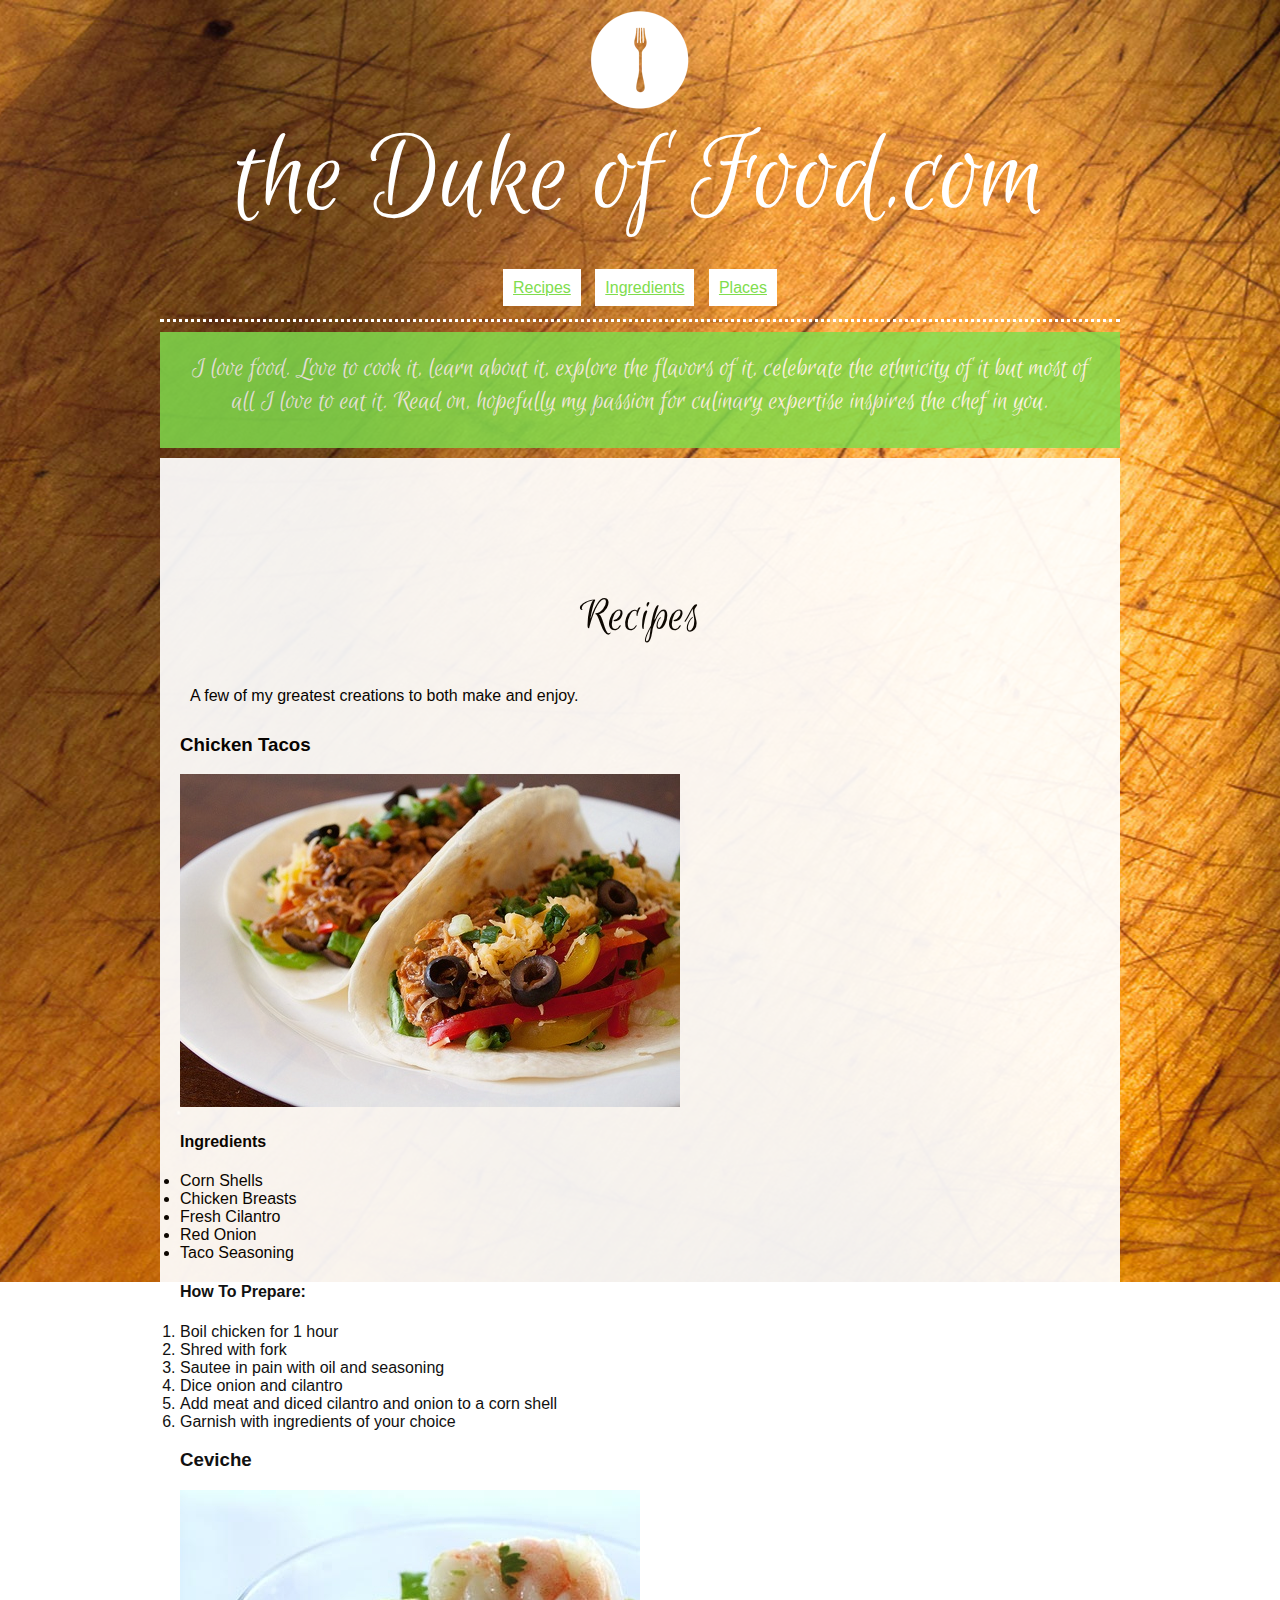
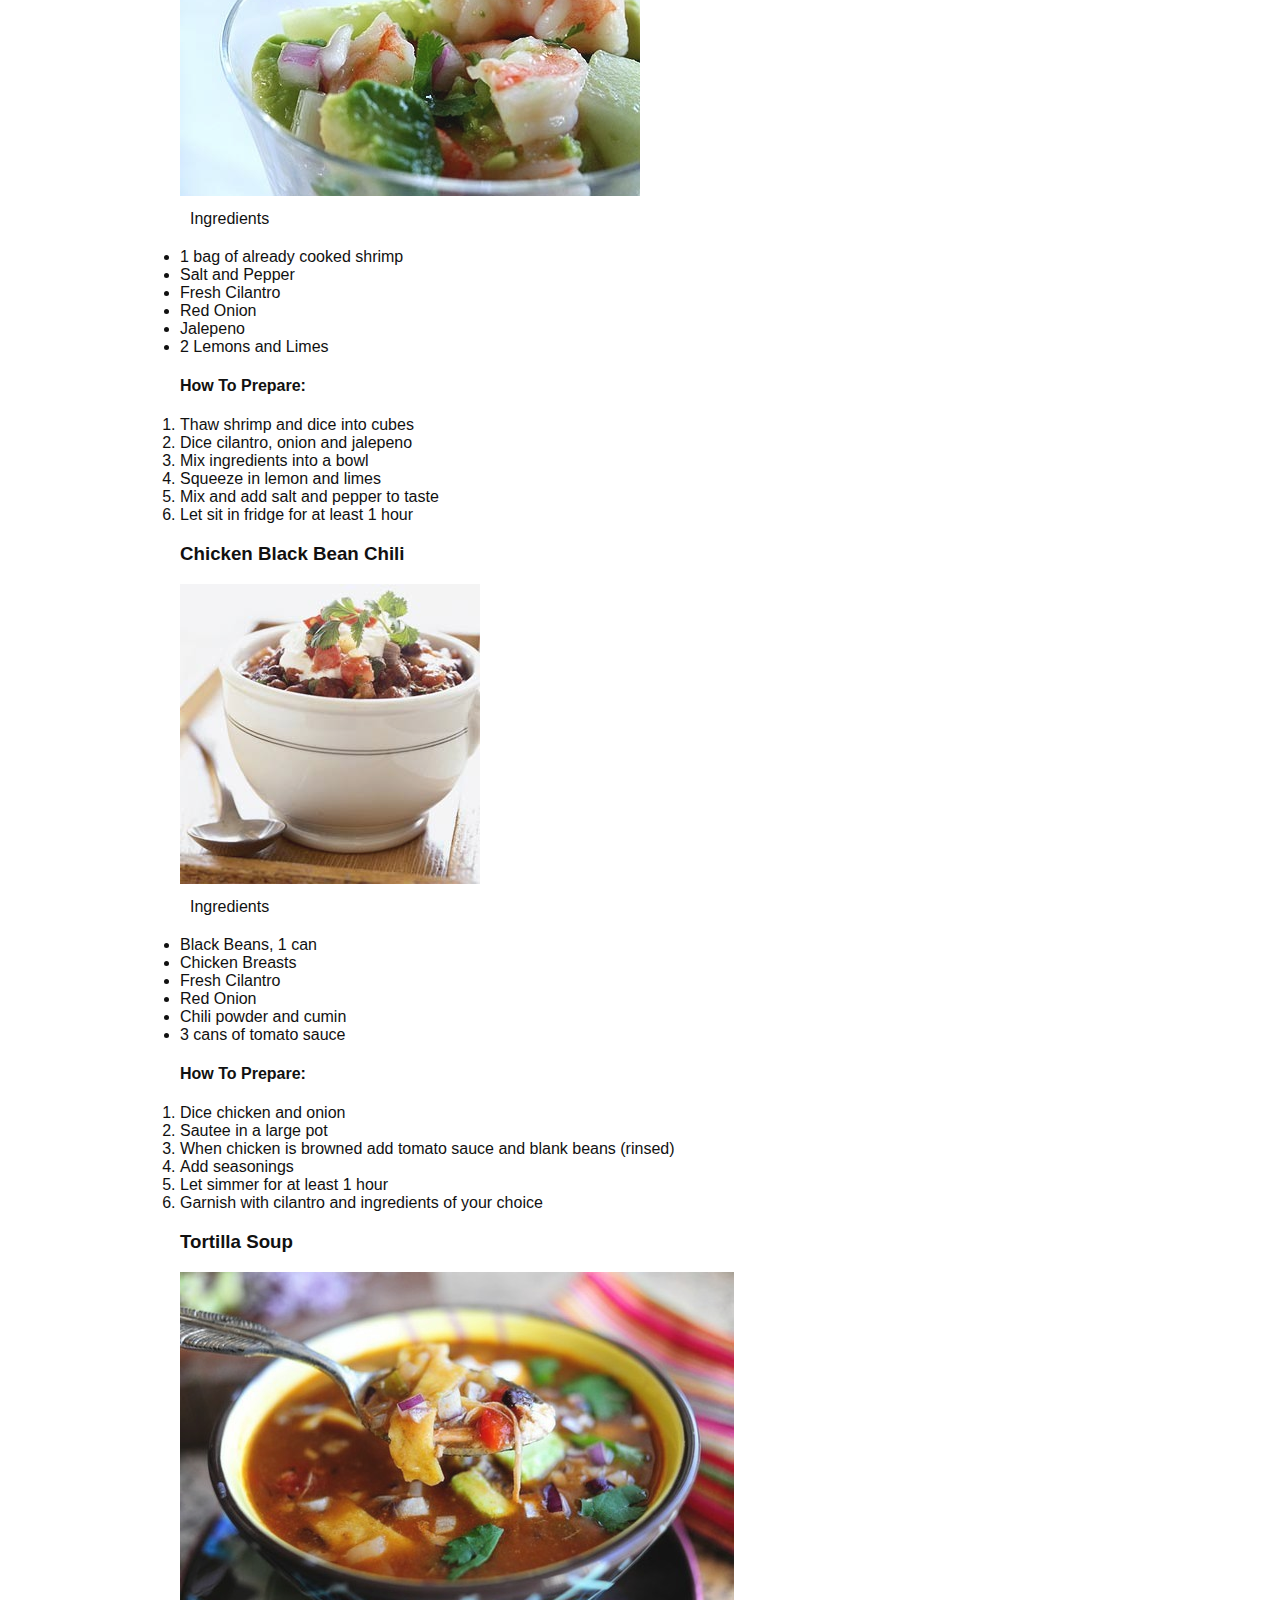
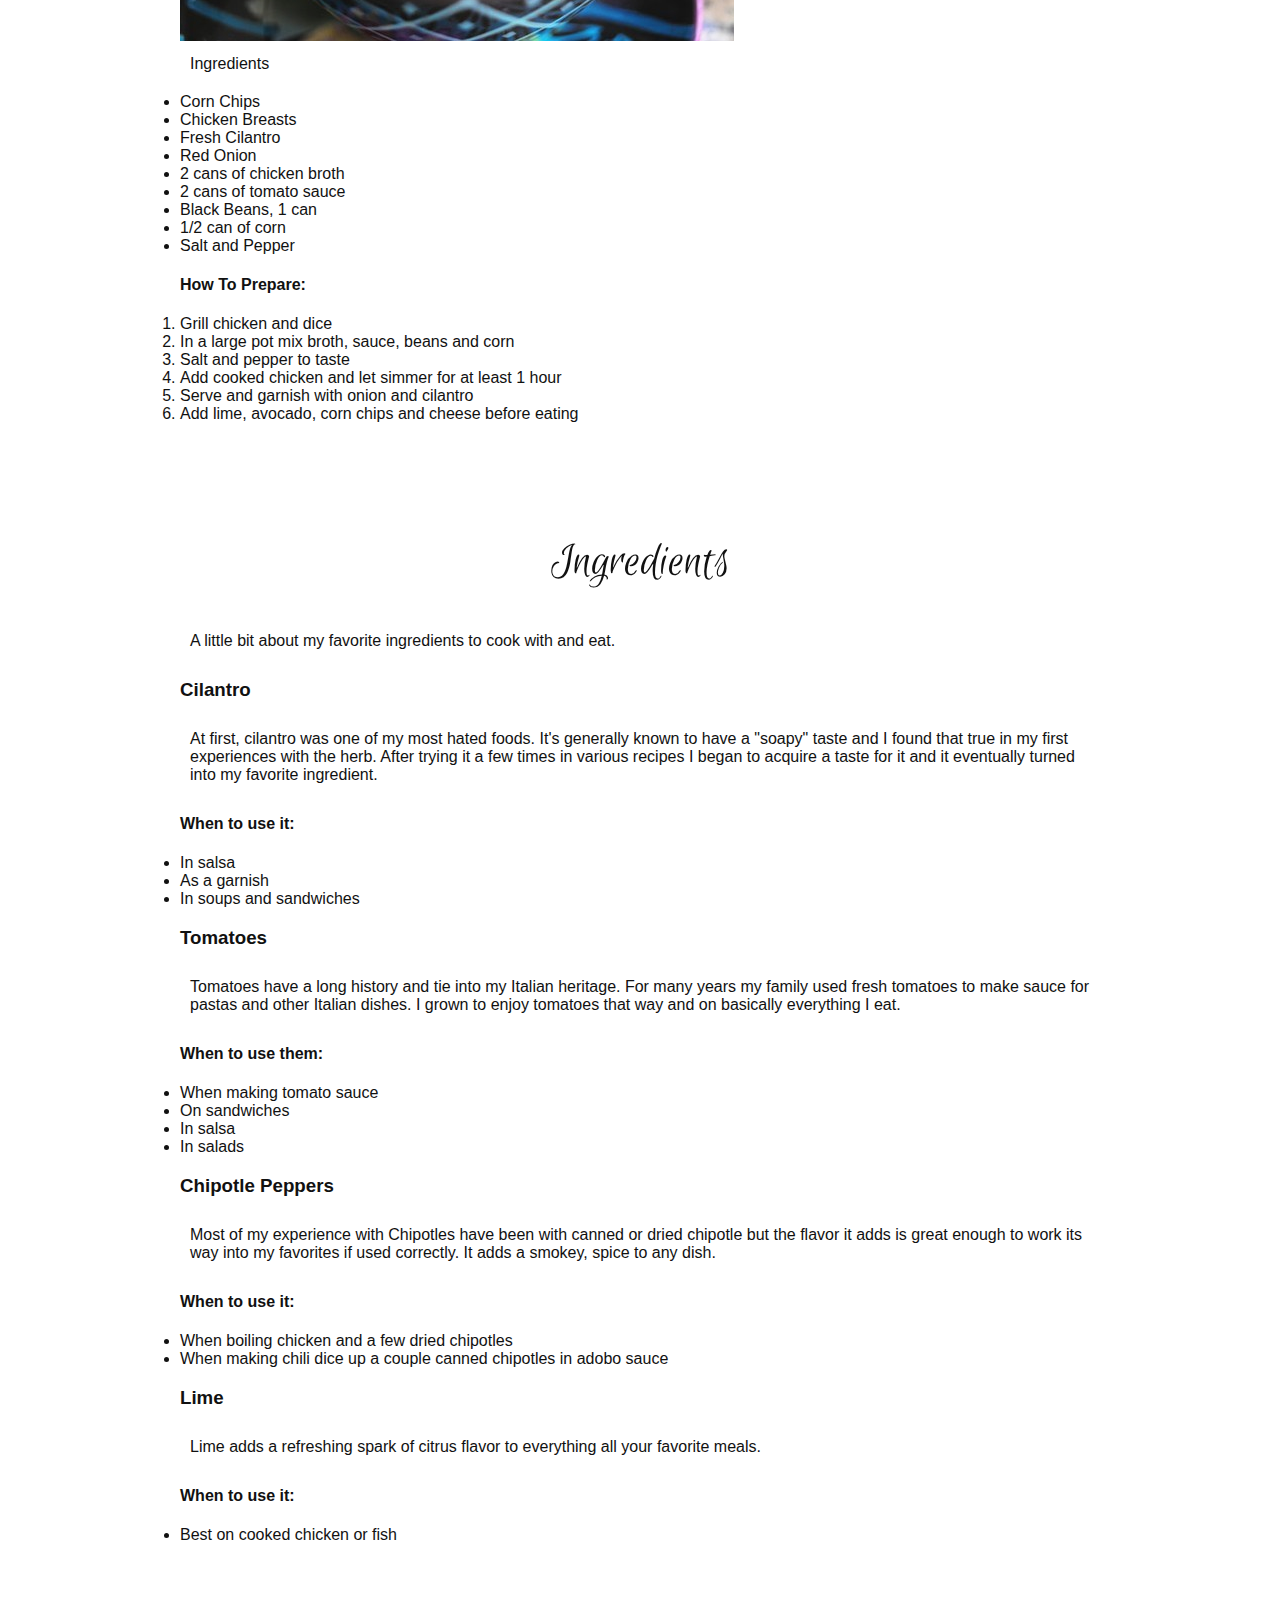
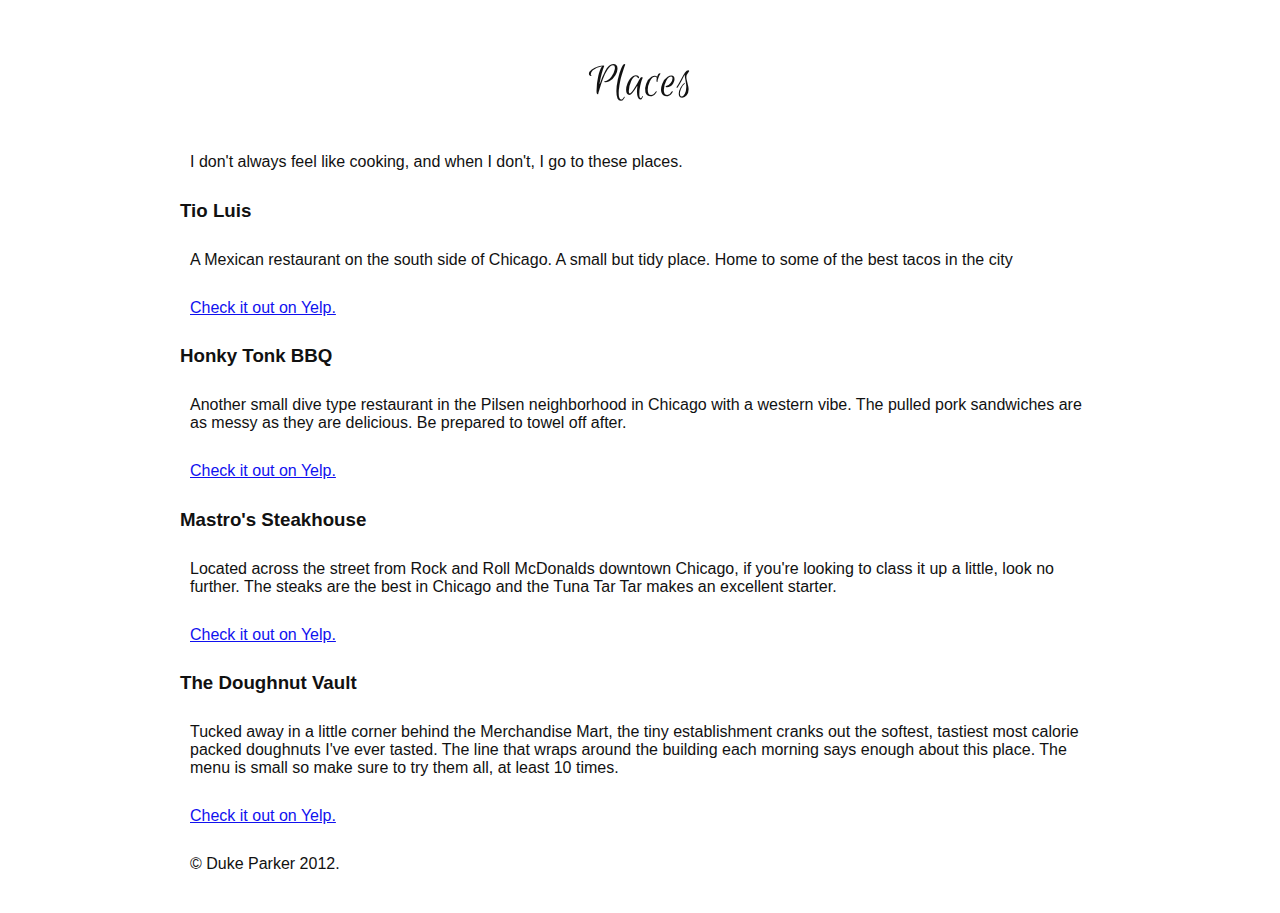
==== MySite_Parker_Duke/index.html @ b2f48c4f "Changes" ====
<!DOCTYPE html>
<html lang="en">
<head> 
	<meta charset="utf-8">
	<title>The Duke of Food</title>
	<link rel="stylesheet" href="css/main.css">
	<link href='http://fonts.googleapis.com/css?family=Euphoria+Script' rel='stylesheet' type='text/css'>
</head>

<body>

<header>
	
	<h1>the Duke of Food.com</h1>
		
	<nav>
		<ul>
			<li><a href="#recipes">Recipes</a></li>
			<li><a href="#ingredients">Ingredients</a></li>
			<li><a href="#places">Places</a></li>
		</ul>
	</nav>
	
	<div class="intro">
		<p>I love food. Love to cook it, learn about it, explore the flavors of it, celebrate the ethnicity of it but most of all <strong>I love to eat it</strong>. Read on, hopefully my passion for culinary expertise inspires the chef in you.</p>
	</div>

</header>


<div class="wrapper">

<section>
	<div id="recipes">
		<h2>Recipes</h2>
		<p class="description">A few of my greatest creations to both make and <span>enjoy</span>.</p>
	
		<h3>Chicken Tacos</h3>
		<img src="images/tacos.jpg" width="500" height="333" alt="Tacos">
		<h4>Ingredients</h4>
		<ul>
			<li>Corn Shells</li>
			<li>Chicken Breasts</li>
			<li>Fresh Cilantro</li>
			<li>Red Onion</li>
			<li>Taco Seasoning</li>
		</ul>
		<h4>How To Prepare:</h4>
		<ol>
			<li>Boil chicken for 1 hour</li>
			<li>Shred with fork</li>
			<li>Sautee in pain with oil and seasoning</li>
			<li>Dice onion and cilantro</li>
			<li>Add meat and diced cilantro and onion to a corn shell</li>
			<li>Garnish with ingredients of your choice</li>
		</ol>
	
		<h3>Ceviche</h3>
		<img src="images/ceviche.jpg" width="460" height="306" alt="Ceviche">
		<p>Ingredients</p>
		<ul>
		<li>1 bag of already cooked shrimp</li>
		<li>Salt and Pepper</li>
		<li>Fresh Cilantro</li>
		<li>Red Onion</li>
		<li>Jalepeno</li>
		<li>2 Lemons and Limes</li>
		</ul>
		<h4>How To Prepare:</h4>
		<ol>
		<li>Thaw shrimp and dice into cubes</li>
		<li>Dice cilantro, onion and jalepeno</li>
		<li>Mix ingredients into a bowl</li>
		<li>Squeeze in lemon and limes</li>
		<li>Mix and add salt and pepper to taste</li>
		<li>Let sit in fridge for at least 1 hour</li>
		</ol>
	
		<h3>Chicken Black Bean Chili</h3>
		<img src="images/chili.jpg" width="300" height="300" alt="Black Bean Ckicken Chili">
		<p>Ingredients</p>
		<ul>
		<li>Black Beans, 1 can</li>
		<li>Chicken Breasts</li>
		<li>Fresh Cilantro</li>
		<li>Red Onion</li>
		<li>Chili powder and cumin</li>
		<li>3 cans of tomato sauce</li>
		</ul>
		<h4>How To Prepare:</h4>
		<ol>
		<li>Dice chicken and onion</li>
		<li>Sautee in a large pot</li>
		<li>When chicken is browned add tomato sauce and blank beans (rinsed)</li>
		<li>Add seasonings</li>
		<li>Let simmer for at least 1 hour</li>
		<li>Garnish with cilantro and ingredients of your choice</li>
		</ol>
	
		<h3>Tortilla Soup</h3>
		<img src="images/tortillasoup.jpg" width="554" height="369" alt="Tortilla Soup">
		<p>Ingredients</p>
		<ul>
		<li>Corn Chips</li>
		<li>Chicken Breasts</li>
		<li>Fresh Cilantro</li>
		<li>Red Onion</li>
		<li>2 cans of chicken broth</li>
		<li>2 cans of tomato sauce</li>
		<li>Black Beans, 1 can</li>
		<li>1/2 can of corn</li>
		<li>Salt and Pepper</li>
		</ul>
		<h4>How To Prepare:</h4>
		<ol>
		<li>Grill chicken and dice</li>
		<li>In a large pot mix broth, sauce, beans and corn</li>
		<li>Salt and pepper to taste</li>
		<li>Add cooked chicken and let simmer for at least 1 hour</li>
		<li>Serve and garnish with onion and cilantro</li>
		<li>Add lime, avocado, corn chips and cheese before eating</li>
		</ol>
	</div>
</section>
	
<section>
	<a id="ingredients"></a>
	<h2>Ingredients</h2>
	<p>A little bit about my favorite ingredients to cook with and eat.</p>
	
	<h3>Cilantro</h3>
	<p>At first, cilantro was one of my most hated foods. It's generally known to have a "soapy" taste and I found that true in my first experiences with the herb. After trying it a few times in various recipes I began to acquire a taste for it and it eventually turned into my favorite ingredient.</p>
	<h4>When to use it:</h4>
	<ul>
	<li>In salsa</li>
	<li>As a garnish</li>
	<li>In soups and sandwiches</li>
	</ul>

	<h3>Tomatoes</h3>
	<p>Tomatoes have a long history and tie into my Italian heritage. For many years my family used fresh tomatoes to make sauce for pastas and other Italian dishes. I grown to enjoy tomatoes that way and on basically everything I eat.</p>
	<h4>When to use them:</h4>
	<ul>
	<li>When making tomato sauce</li>
	<li>On sandwiches</li>
	<li>In salsa</li>
	<li>In salads</li>
	</ul>
	
	<h3>Chipotle Peppers</h3>
	<p>Most of my experience with Chipotles have been with canned or dried chipotle but the flavor it adds is great enough to work its way into my favorites if used correctly. It adds a smokey, spice to any dish.</p>
	<h4>When to use it:</h4>
	<ul>
	<li>When boiling chicken and a few dried chipotles</li>
	<li>When making chili dice up a couple canned chipotles in adobo sauce</li>
	</ul>
	
	<h3>Lime</h3>
	<p>Lime adds a refreshing spark of citrus flavor to everything all your favorite meals.</p>
	<h4>When to use it:</h4>
	<ul>
	<li>Best on cooked chicken or fish</li>	
	</ul>
</section>
	
<section>
	<a id="places"></a>
	<h2>Places</h2>
	<p>I don't always feel like cooking, and when I don't, I go to these places.</p>
	
	<h3>Tio Luis</h3>
	<p>A Mexican restaurant on the south side of Chicago. A small but tidy place. Home to some of the best tacos in the city</p>
	<p><a href="http://www.yelp.com/biz/tio-luis-tacos-chicago">Check it out on Yelp.</a></p>
	
	<h3>Honky Tonk BBQ</h3>
	<p>Another small dive type restaurant in the Pilsen neighborhood in Chicago with a western vibe. The pulled pork sandwiches are as messy as they are delicious. Be prepared to towel off after.</p>
	<p><a href="http://www.yelp.com/biz/honky-tonk-bbq-chicago">Check it out on Yelp.</a></p>

	
	<h3>Mastro's Steakhouse</h3>
	<p>Located across the street from Rock and Roll McDonalds downtown Chicago, if you're looking to class it up a little, look no further. The steaks are the best in Chicago and the Tuna Tar Tar makes an excellent starter. </p>
	<p><a href="http://www.yelp.com/biz/mastros-steakhouse-chicago">Check it out on Yelp.</a></p>

	
	<h3>The Doughnut Vault</h3>
	<p>Tucked away in a little corner behind the Merchandise Mart, the tiny establishment cranks out the softest, tastiest most calorie packed doughnuts I've ever tasted. The line that wraps around the building each morning says enough about this place. The menu is small so make sure to try them all, at least 10 times.</p>
	<p><a href="http://www.yelp.com/biz/the-doughnut-vault-chicago#query:donut%20vault">Check it out on Yelp.</a></p>

</section>
	
<footer>
	<p>&#169; Duke Parker 2012.</p>
</footer>
</div>

</body>
</html>
---- MySite_Parker_Duke/css/main.css ----
body {
	width: 960px;
	margin: 0 auto;
	background: url("../images/full_bg.jpg") fixed top center no-repeat;
	font-family: helvetica, arial, trebuchet, sans-serif;
	}
	
a {
	outline: 0;
	}

ul, ol {
	padding: 0px;
	margin: 0;
	} 


p { 
	margin: 0 0 10px 0;
	padding: 10px;
	}

	
nav ul {
	margin: 10px auto;
	text-align: center;
	height: 40px;
	border-bottom: dotted 3px #fff;
	padding: 0px;
	}

nav li {
	display: inline;
	background: #fff;
	text-align: center;
	margin: 0 5px;
	}

nav a {
	background: #fff;
	padding: 10px;
	color: #80dd4d;
	}

nav a:hover {
	background: #000;
	padding: 10px;
	}
	
nav a:visited {
	color: #80dd4d;
	padding: 10px;
	}
	
.wrapper {
	background: #fff;
	margin: 0px, auto;
	opacity: .93;
	padding: 20px;
	}

h1 {
	background: url("../images/logo.png") top center no-repeat;
	font-family: 'Euphoria Script', cursive;
	font-weight: 100;
	font-size: 120px;
	padding: 100px 0 20px 0;
	color: #fff;
	text-align: center;
	margin: 10px auto;
	}
	
h2 {
	font-family: 'Euphoria Script', cursive;
	font-weight: 100;
	font-size: 50px;
	padding: 100px 0 20px 0;
	color: #000;
	text-align: center;
	margin: 10px auto;
	}
	
.intro {
	font-family: 'Euphoria Script', cursive;
	font-weight: 100;
	font-size: 28px;
	color: #fff;
	padding: 10px;
	background: #80dd4d;
	opacity: .83;
	margin: 10px 0;
	text-align: center;
	}
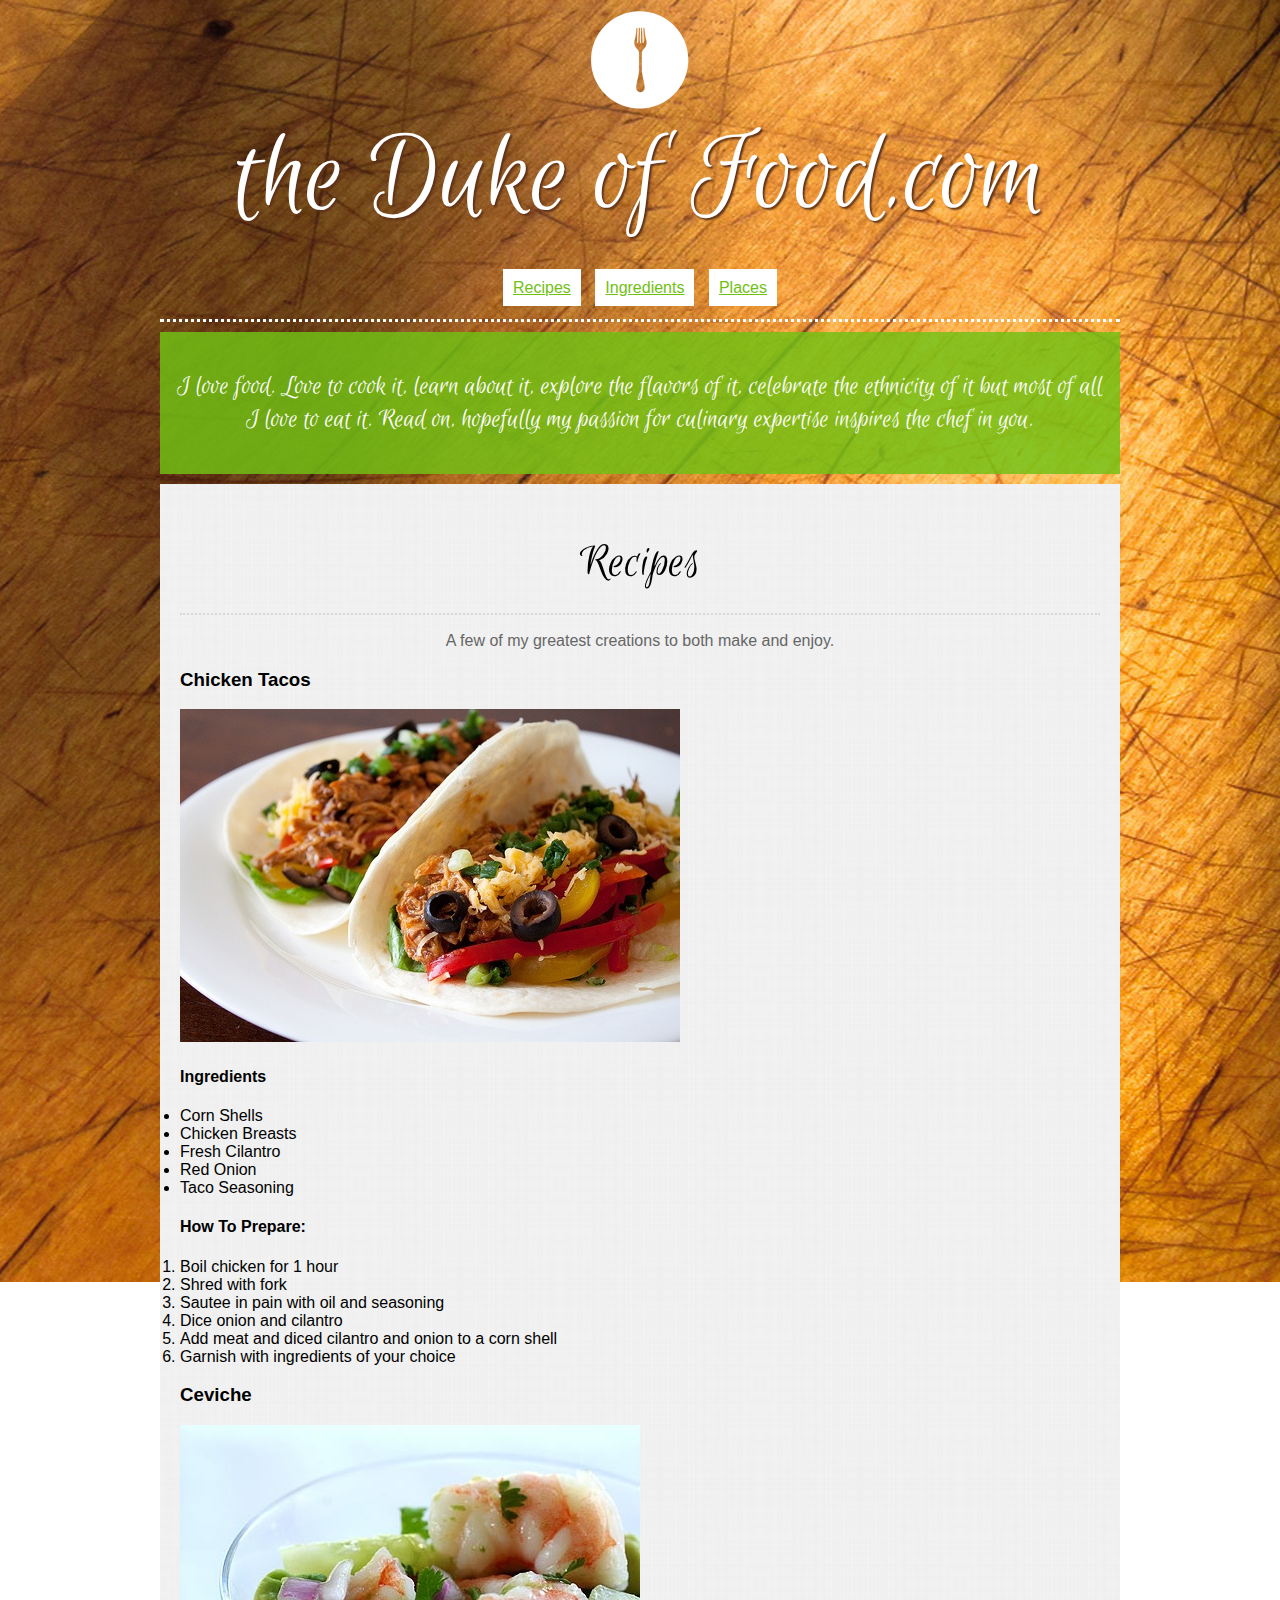
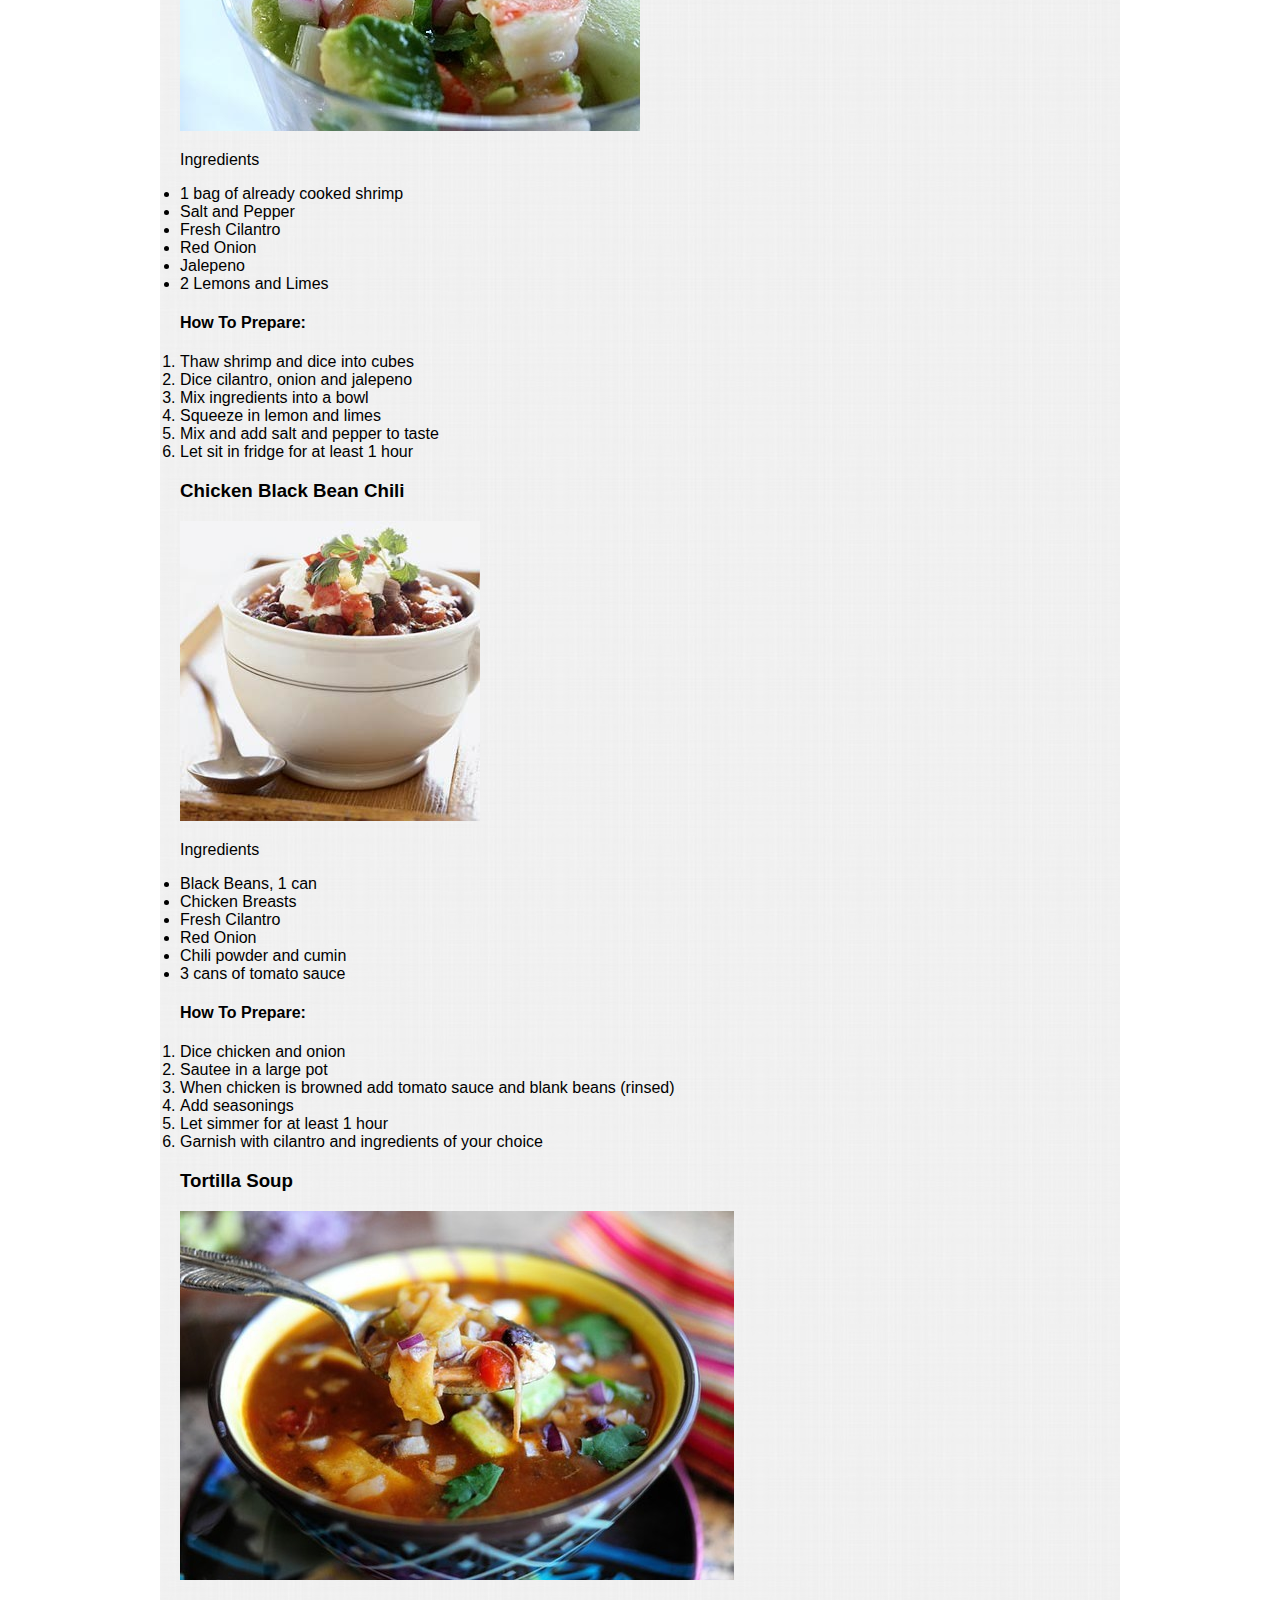
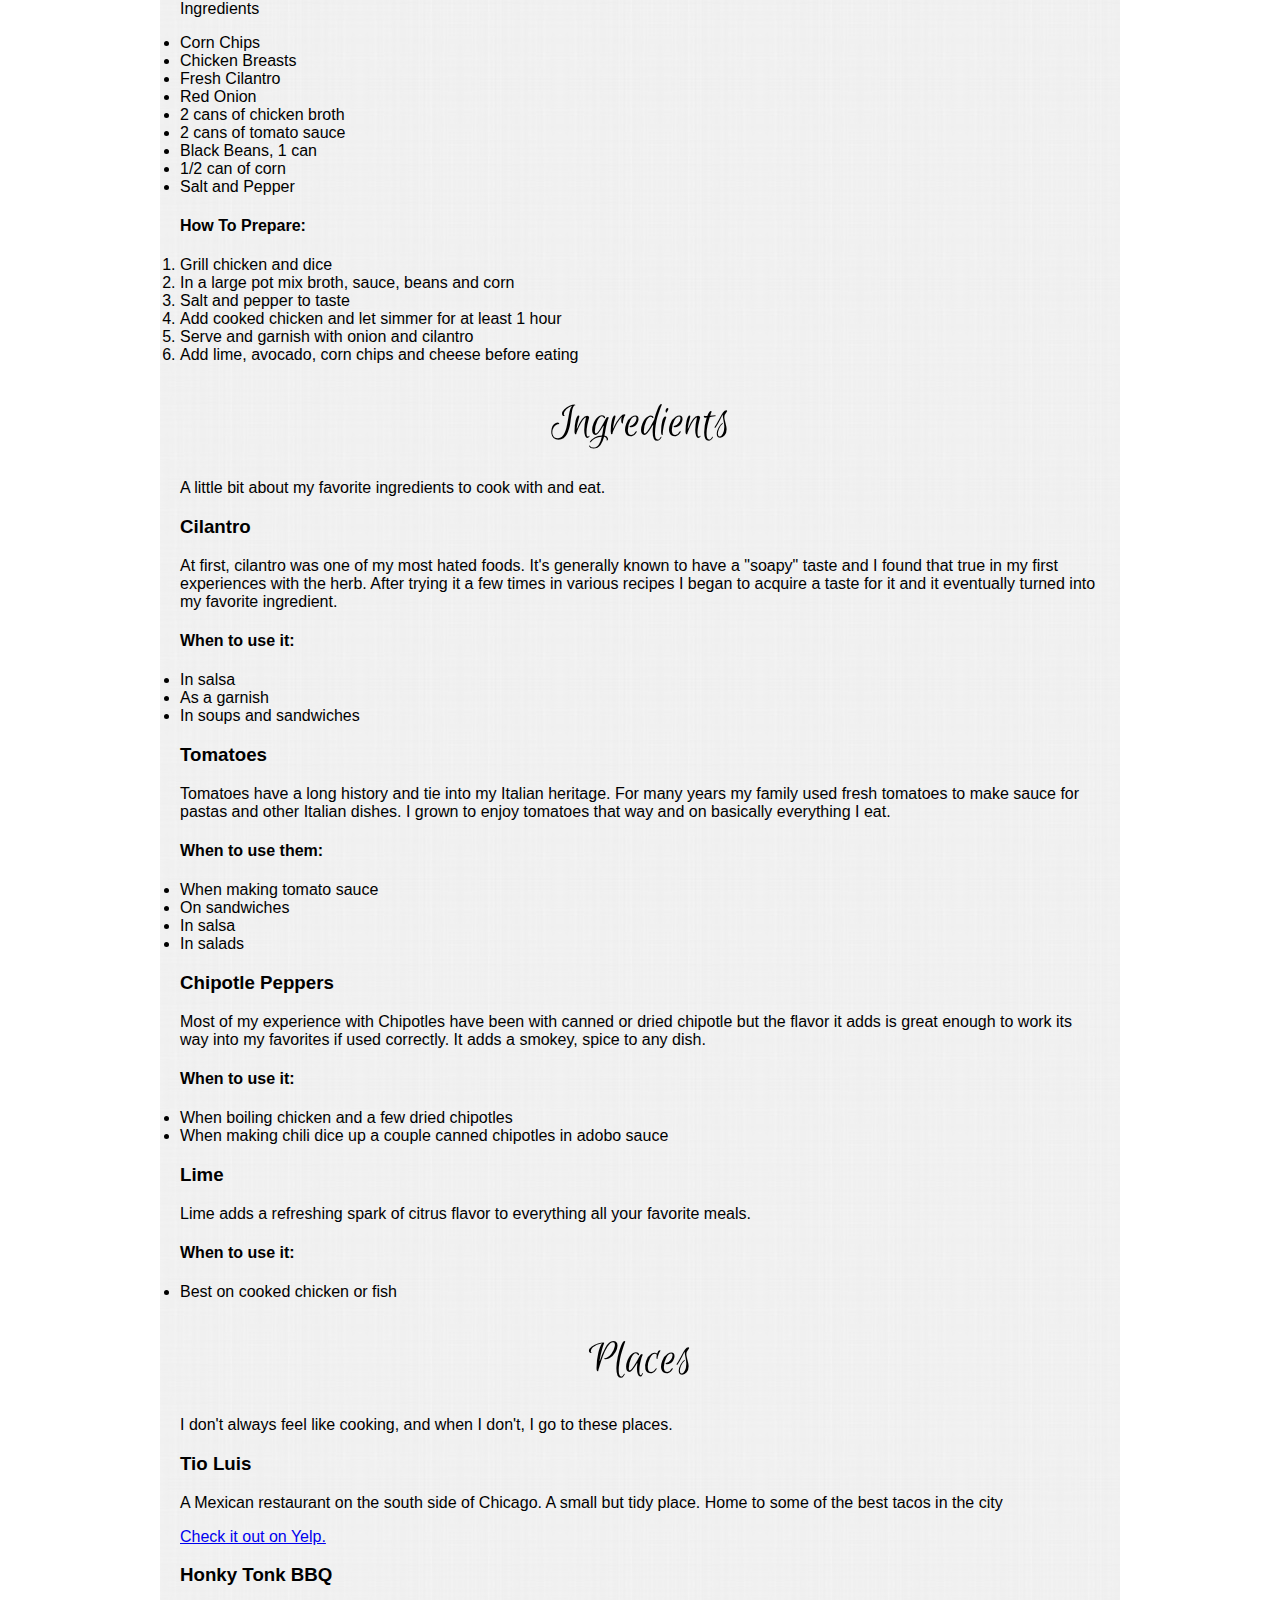
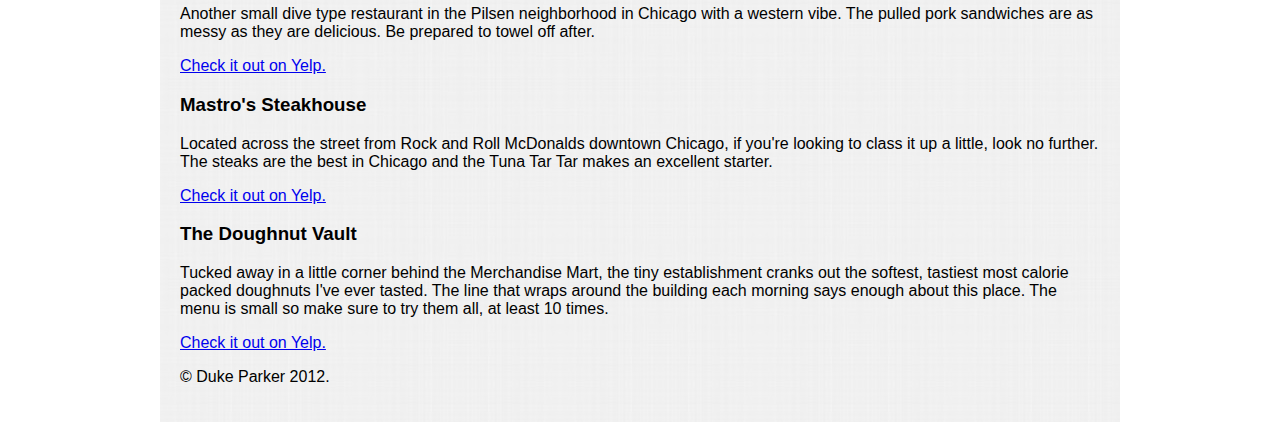
==== commit 3b42d986: "Changes, added fabric background" ====
--- a/MySite_Parker_Duke/index.html
+++ b/MySite_Parker_Duke/index.html
@@ -33,6 +33,7 @@
 <section>
 	<div id="recipes">
 		<h2>Recipes</h2>
+		<hr />
 		<p class="description">A few of my greatest creations to both make and <span>enjoy</span>.</p>
 	
 		<h3>Chicken Tacos</h3>
@@ -124,7 +125,7 @@
 </section>
 	
 <section>
-	<a id="ingredients"></a>
+	<div id="ingredients">
 	<h2>Ingredients</h2>
 	<p>A little bit about my favorite ingredients to cook with and eat.</p>
 	
@@ -161,10 +162,11 @@
 	<ul>
 	<li>Best on cooked chicken or fish</li>	
 	</ul>
+	</div>
 </section>
 	
 <section>
-	<a id="places"></a>
+	<div id="places">
 	<h2>Places</h2>
 	<p>I don't always feel like cooking, and when I don't, I go to these places.</p>
 	
@@ -185,7 +187,7 @@
 	<h3>The Doughnut Vault</h3>
 	<p>Tucked away in a little corner behind the Merchandise Mart, the tiny establishment cranks out the softest, tastiest most calorie packed doughnuts I've ever tasted. The line that wraps around the building each morning says enough about this place. The menu is small so make sure to try them all, at least 10 times.</p>
 	<p><a href="http://www.yelp.com/biz/the-doughnut-vault-chicago#query:donut%20vault">Check it out on Yelp.</a></p>
-
+	</div>
 </section>
 	
 <footer>
--- a/MySite_Parker_Duke/css/main.css
+++ b/MySite_Parker_Duke/css/main.css
@@ -13,13 +13,12 @@
 	padding: 0px;
 	margin: 0;
 	} 
-
-
-p { 
-	margin: 0 0 10px 0;
-	padding: 10px;
+	
+hr {
+	border: none;
+	border-top: 2px dotted #d8d8d8;
+	height: 1px;
 	}
-
 	
 nav ul {
 	margin: 10px auto;
@@ -39,7 +38,7 @@
 nav a {
 	background: #fff;
 	padding: 10px;
-	color: #80dd4d;
+	color: #71c014;
 	}
 
 nav a:hover {
@@ -48,14 +47,13 @@
 	}
 	
 nav a:visited {
-	color: #80dd4d;
+	color: #71c014;
 	padding: 10px;
 	}
 	
 .wrapper {
-	background: #fff;
+	background: #fff url("../images/fabric_plaid.jpg");
 	margin: 0px, auto;
-	opacity: .93;
 	padding: 20px;
 	}
 
@@ -68,13 +66,14 @@
 	color: #fff;
 	text-align: center;
 	margin: 10px auto;
+	text-shadow: 2px 2px 2px #5e3218;
 	}
 	
 h2 {
 	font-family: 'Euphoria Script', cursive;
 	font-weight: 100;
 	font-size: 50px;
-	padding: 100px 0 20px 0;
+	padding: 20px 0 10px 0;
 	color: #000;
 	text-align: center;
 	margin: 10px auto;
@@ -86,8 +85,12 @@
 	font-size: 28px;
 	color: #fff;
 	padding: 10px;
-	background: #80dd4d;
-	opacity: .83;
+	background: rgba(113, 192, 20, .83);
 	margin: 10px 0;
 	text-align: center;
 	}
+
+.description {
+	text-align: center;
+	color: #666;
+	}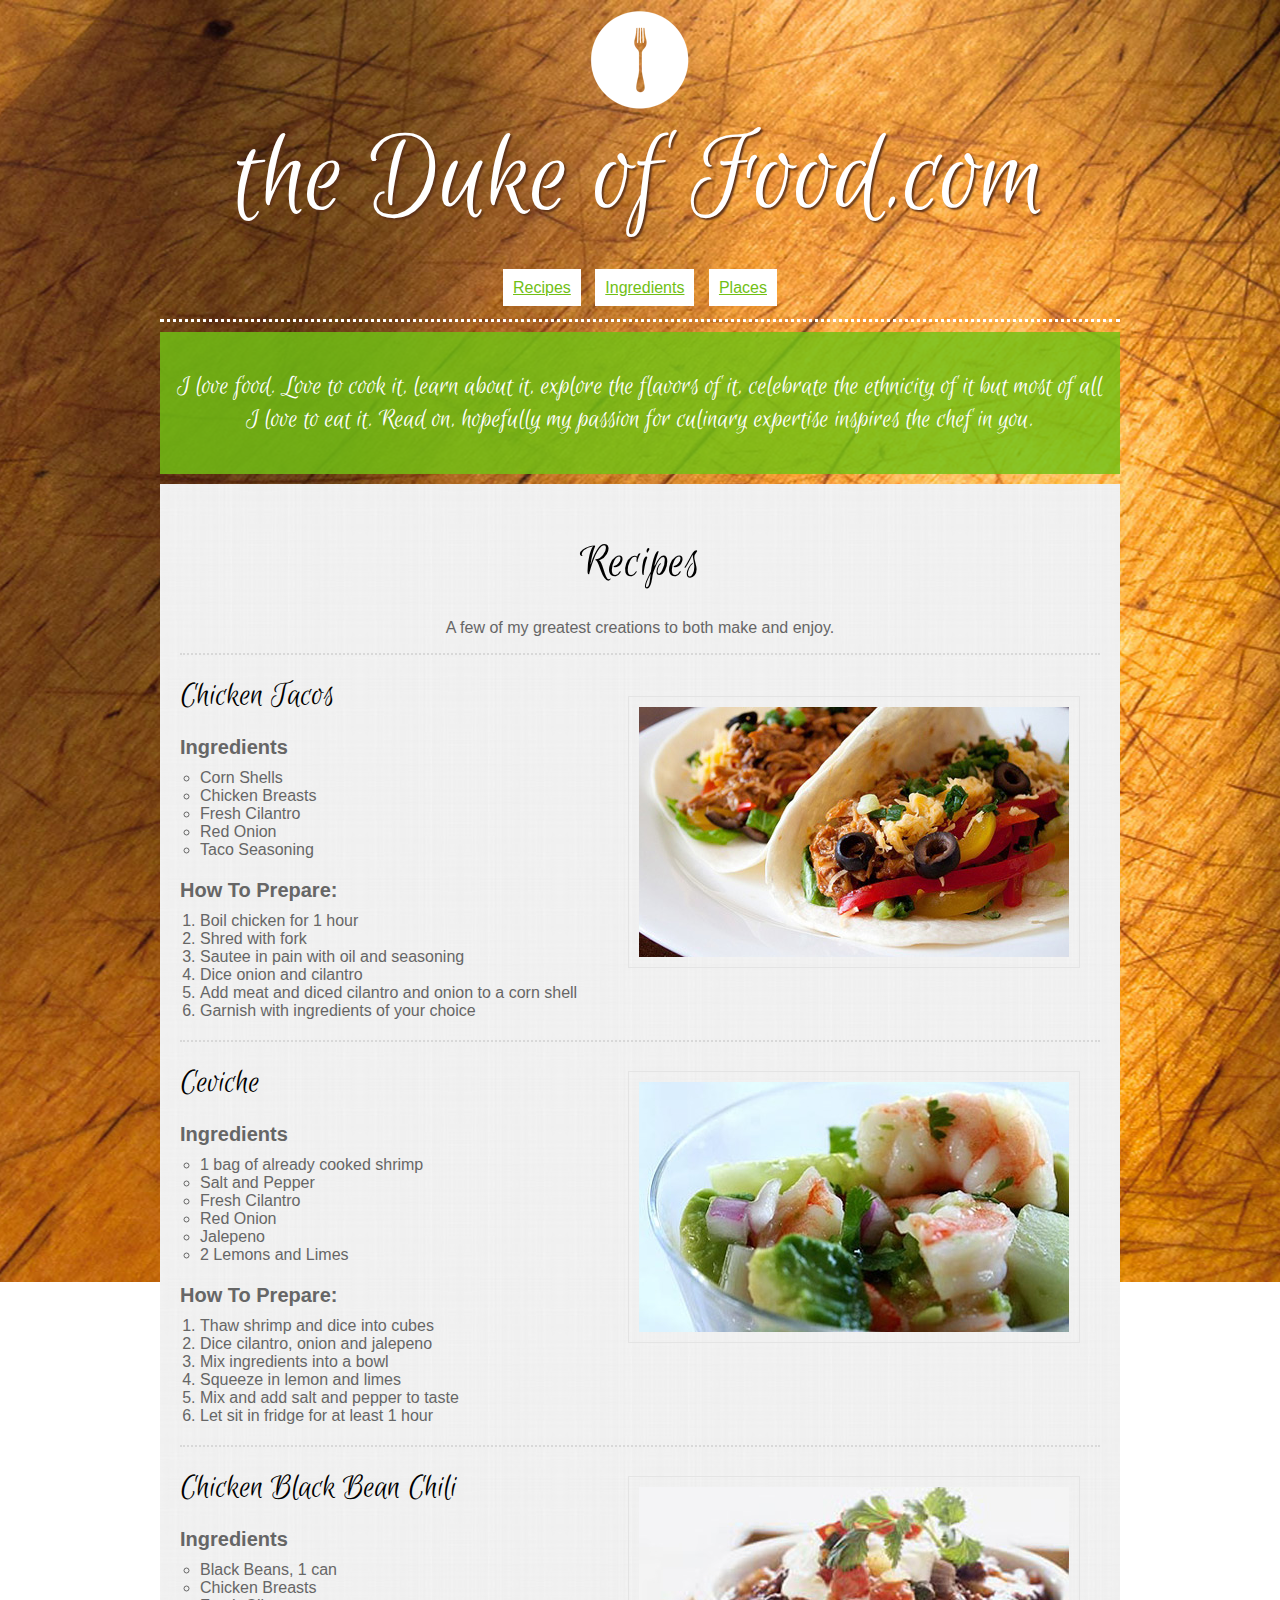
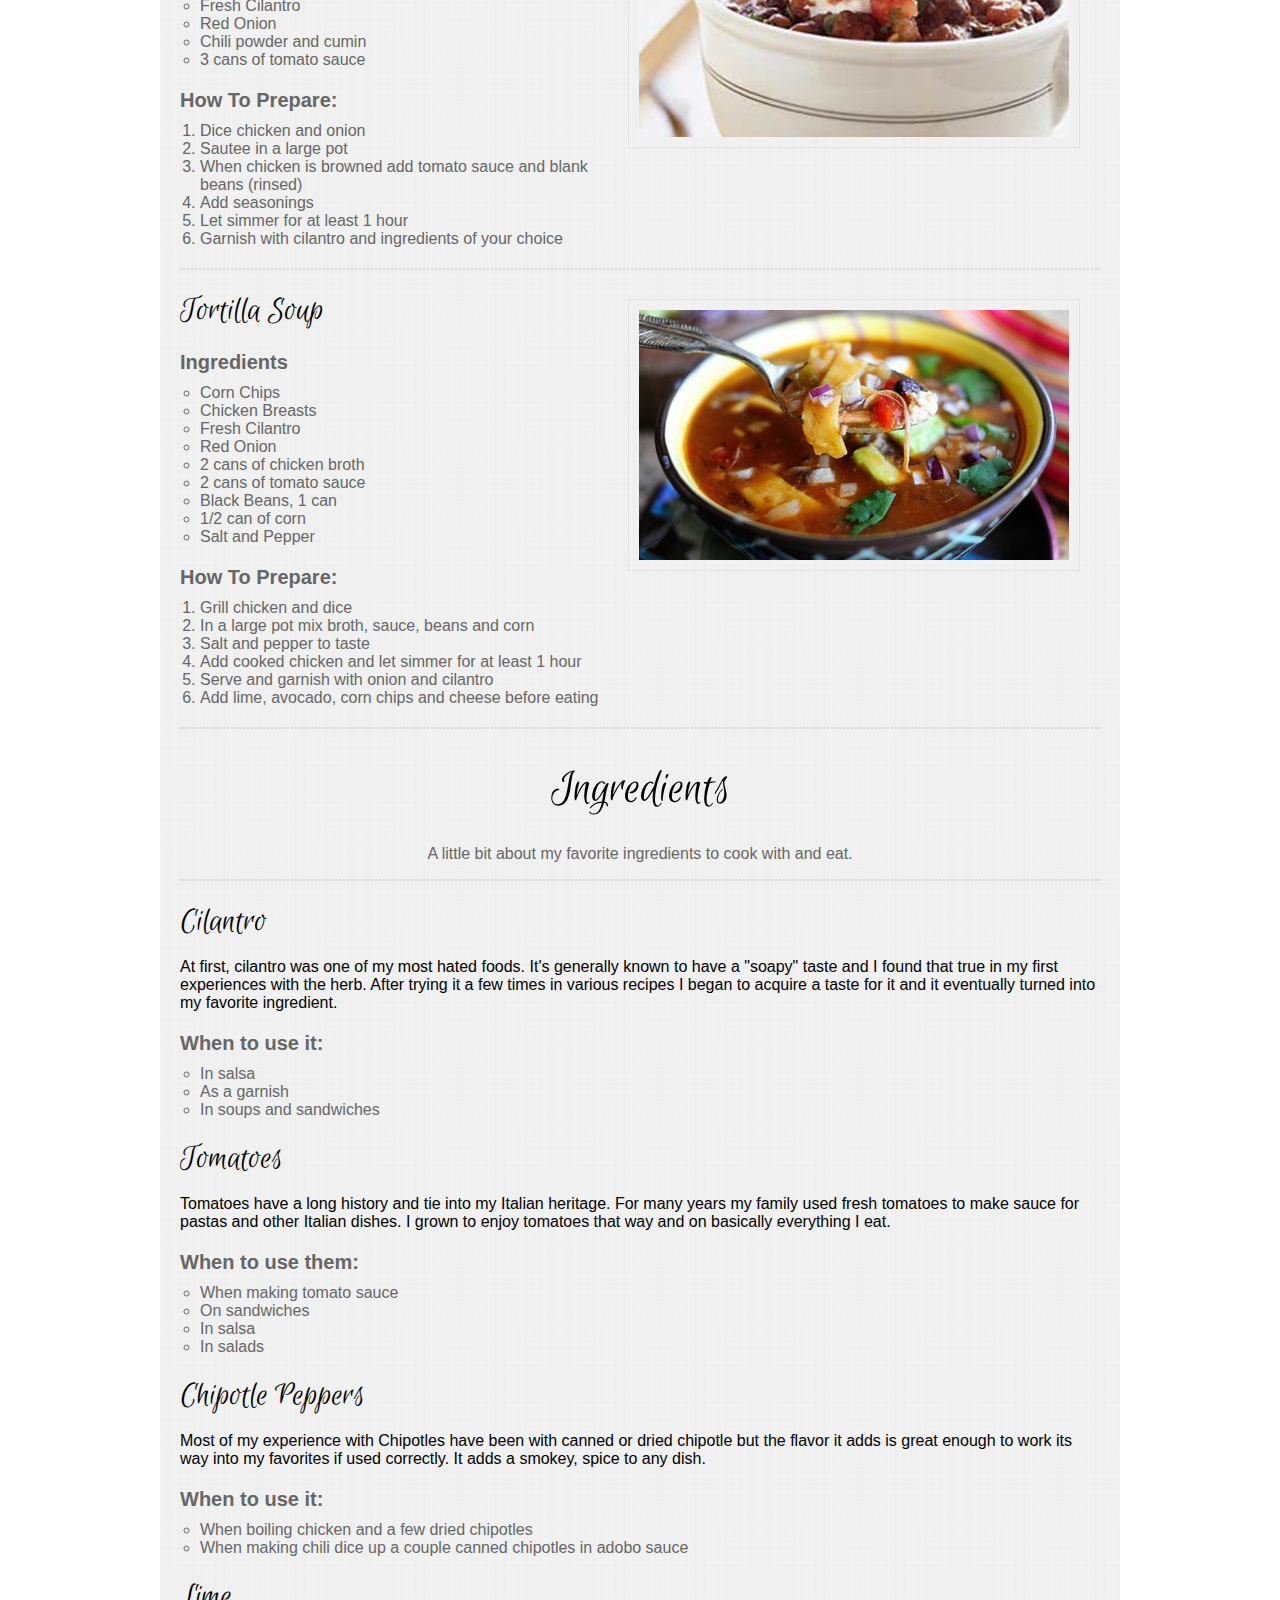
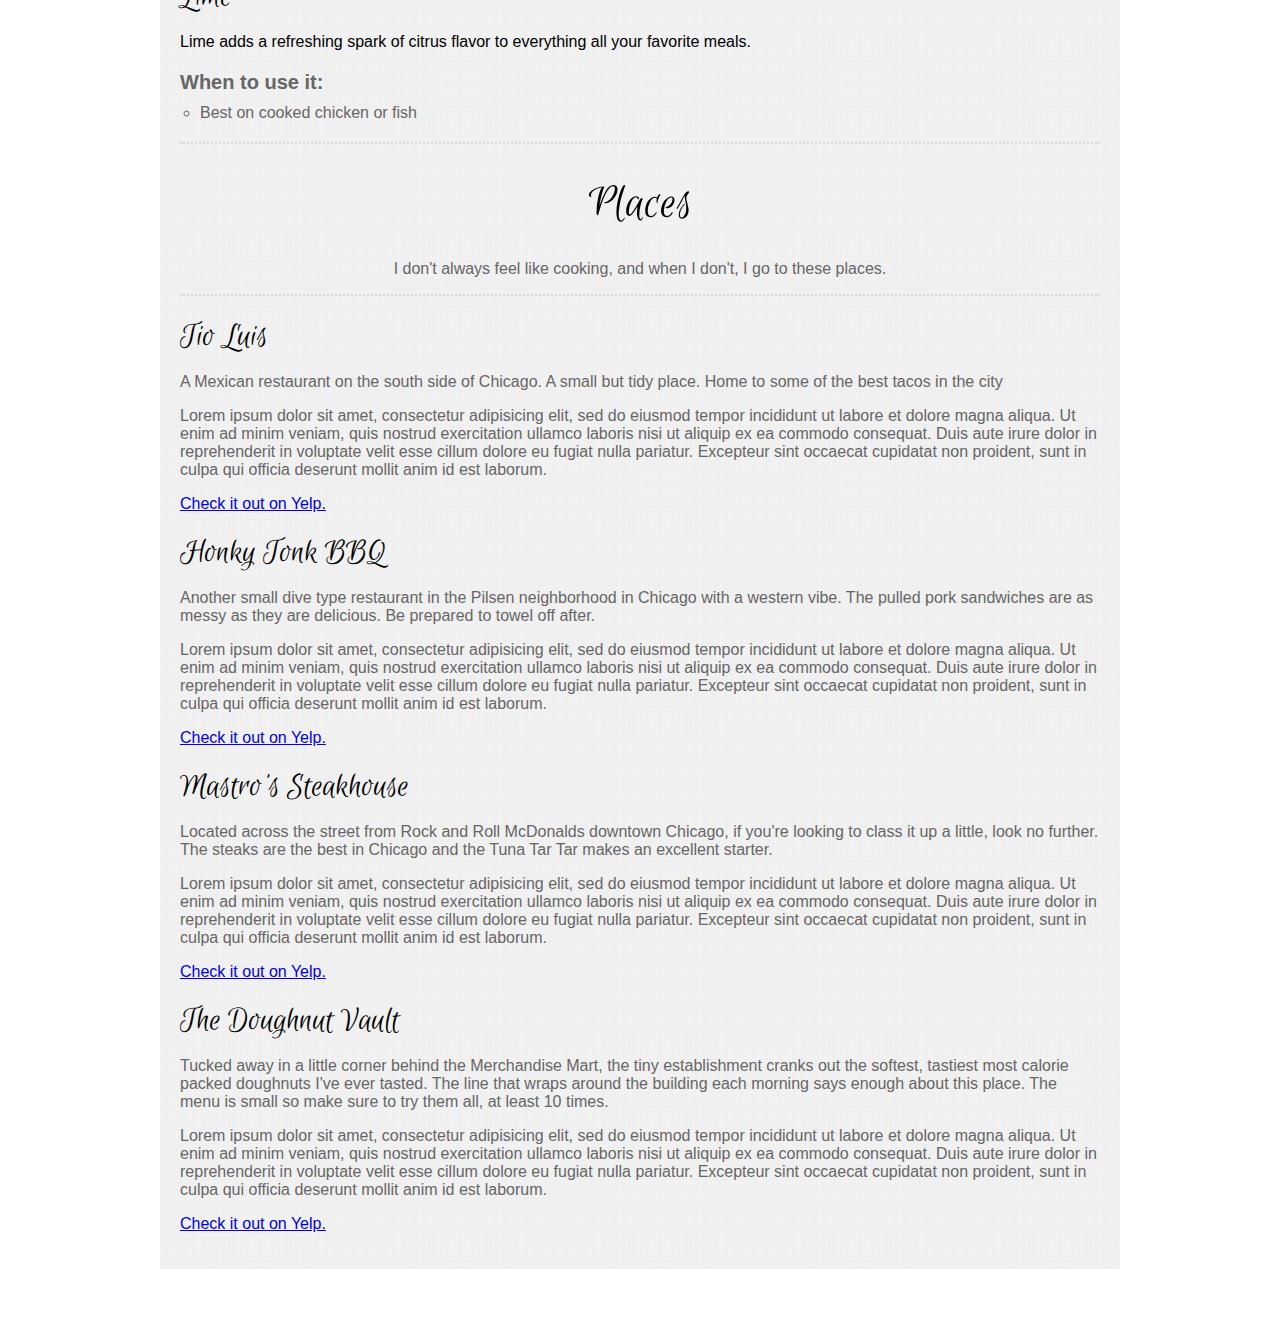
==== commit bfc1306a: "final updates before submission" ====
--- a/MySite_Parker_Duke/index.html
+++ b/MySite_Parker_Duke/index.html
@@ -31,13 +31,13 @@
 <div class="wrapper">
 
 <section>
-	<div id="recipes">
 		<h2>Recipes</h2>
-		<hr />
 		<p class="description">A few of my greatest creations to both make and <span>enjoy</span>.</p>
-	
+		<hr />
+
+	<div id="recipes">	
+		<img src="images/tacos.jpg" width="430" height="250" alt="Tacos">
 		<h3>Chicken Tacos</h3>
-		<img src="images/tacos.jpg" width="500" height="333" alt="Tacos">
 		<h4>Ingredients</h4>
 		<ul>
 			<li>Corn Shells</li>
@@ -55,145 +55,165 @@
 			<li>Add meat and diced cilantro and onion to a corn shell</li>
 			<li>Garnish with ingredients of your choice</li>
 		</ol>
-	
+		<hr />
+	
+		<img src="images/ceviche.jpg" width="430" height="250" alt="Ceviche">
 		<h3>Ceviche</h3>
-		<img src="images/ceviche.jpg" width="460" height="306" alt="Ceviche">
-		<p>Ingredients</p>
-		<ul>
-		<li>1 bag of already cooked shrimp</li>
-		<li>Salt and Pepper</li>
-		<li>Fresh Cilantro</li>
-		<li>Red Onion</li>
-		<li>Jalepeno</li>
-		<li>2 Lemons and Limes</li>
-		</ul>
-		<h4>How To Prepare:</h4>
-		<ol>
-		<li>Thaw shrimp and dice into cubes</li>
-		<li>Dice cilantro, onion and jalepeno</li>
-		<li>Mix ingredients into a bowl</li>
-		<li>Squeeze in lemon and limes</li>
-		<li>Mix and add salt and pepper to taste</li>
-		<li>Let sit in fridge for at least 1 hour</li>
-		</ol>
-	
+		<h4>Ingredients</h4>
+		<ul>
+			<li>1 bag of already cooked shrimp</li>
+			<li>Salt and Pepper</li>
+			<li>Fresh Cilantro</li>
+			<li>Red Onion</li>
+			<li>Jalepeno</li>
+			<li>2 Lemons and Limes</li>
+		</ul>
+		<h4>How To Prepare:</h4>
+		<ol>
+			<li>Thaw shrimp and dice into cubes</li>
+			<li>Dice cilantro, onion and jalepeno</li>
+			<li>Mix ingredients into a bowl</li>
+			<li>Squeeze in lemon and limes</li>
+			<li>Mix and add salt and pepper to taste</li>
+			<li>Let sit in fridge for at least 1 hour</li>
+		</ol>
+		<hr />
+		
+		<img src="images/chili.jpg" width="430" height="250" alt="Black Bean Ckicken Chili">
 		<h3>Chicken Black Bean Chili</h3>
-		<img src="images/chili.jpg" width="300" height="300" alt="Black Bean Ckicken Chili">
-		<p>Ingredients</p>
-		<ul>
-		<li>Black Beans, 1 can</li>
-		<li>Chicken Breasts</li>
-		<li>Fresh Cilantro</li>
-		<li>Red Onion</li>
-		<li>Chili powder and cumin</li>
-		<li>3 cans of tomato sauce</li>
-		</ul>
-		<h4>How To Prepare:</h4>
-		<ol>
-		<li>Dice chicken and onion</li>
-		<li>Sautee in a large pot</li>
-		<li>When chicken is browned add tomato sauce and blank beans (rinsed)</li>
-		<li>Add seasonings</li>
-		<li>Let simmer for at least 1 hour</li>
-		<li>Garnish with cilantro and ingredients of your choice</li>
-		</ol>
-	
+		<h4>Ingredients</h4>
+		<ul>
+			<li>Black Beans, 1 can</li>
+			<li>Chicken Breasts</li>
+			<li>Fresh Cilantro</li>
+			<li>Red Onion</li>
+			<li>Chili powder and cumin</li>
+			<li>3 cans of tomato sauce</li>
+		</ul>
+		<h4>How To Prepare:</h4>
+		<ol>
+			<li>Dice chicken and onion</li>
+			<li>Sautee in a large pot</li>
+			<li>When chicken is browned add tomato sauce and blank beans (rinsed)</li>
+			<li>Add seasonings</li>
+			<li>Let simmer for at least 1 hour</li>
+			<li>Garnish with cilantro and ingredients of your choice</li>
+		</ol>
+		<hr />
+	
+		<img src="images/tortillasoup.jpg" width="430" height="250" alt="Tortilla Soup">
 		<h3>Tortilla Soup</h3>
-		<img src="images/tortillasoup.jpg" width="554" height="369" alt="Tortilla Soup">
-		<p>Ingredients</p>
-		<ul>
-		<li>Corn Chips</li>
-		<li>Chicken Breasts</li>
-		<li>Fresh Cilantro</li>
-		<li>Red Onion</li>
-		<li>2 cans of chicken broth</li>
-		<li>2 cans of tomato sauce</li>
-		<li>Black Beans, 1 can</li>
-		<li>1/2 can of corn</li>
-		<li>Salt and Pepper</li>
-		</ul>
-		<h4>How To Prepare:</h4>
-		<ol>
-		<li>Grill chicken and dice</li>
-		<li>In a large pot mix broth, sauce, beans and corn</li>
-		<li>Salt and pepper to taste</li>
-		<li>Add cooked chicken and let simmer for at least 1 hour</li>
-		<li>Serve and garnish with onion and cilantro</li>
-		<li>Add lime, avocado, corn chips and cheese before eating</li>
+		<h4>Ingredients</h4>
+		<ul>
+			<li>Corn Chips</li>
+			<li>Chicken Breasts</li>
+			<li>Fresh Cilantro</li>
+			<li>Red Onion</li>
+			<li>2 cans of chicken broth</li>
+			<li>2 cans of tomato sauce</li>
+			<li>Black Beans, 1 can</li>
+			<li>1/2 can of corn</li>
+			<li>Salt and Pepper</li>
+		</ul>
+		<h4>How To Prepare:</h4>
+		<ol>
+			<li>Grill chicken and dice</li>
+			<li>In a large pot mix broth, sauce, beans and corn</li>
+			<li>Salt and pepper to taste</li>
+			<li>Add cooked chicken and let simmer for at least 1 hour</li>
+			<li>Serve and garnish with onion and cilantro</li>
+			<li>Add lime, avocado, corn chips and cheese before eating</li>
 		</ol>
 	</div>
 </section>
 	
+<hr /> 
+
 <section>
 	<div id="ingredients">
 	<h2>Ingredients</h2>
-	<p>A little bit about my favorite ingredients to cook with and eat.</p>
+	<p class="description">A little bit about my favorite ingredients to cook with and eat.</p>
+	<hr />
 	
 	<h3>Cilantro</h3>
 	<p>At first, cilantro was one of my most hated foods. It's generally known to have a "soapy" taste and I found that true in my first experiences with the herb. After trying it a few times in various recipes I began to acquire a taste for it and it eventually turned into my favorite ingredient.</p>
 	<h4>When to use it:</h4>
 	<ul>
-	<li>In salsa</li>
-	<li>As a garnish</li>
-	<li>In soups and sandwiches</li>
+		<li>In salsa</li>
+		<li>As a garnish</li>
+		<li>In soups and sandwiches</li>
 	</ul>
 
 	<h3>Tomatoes</h3>
 	<p>Tomatoes have a long history and tie into my Italian heritage. For many years my family used fresh tomatoes to make sauce for pastas and other Italian dishes. I grown to enjoy tomatoes that way and on basically everything I eat.</p>
 	<h4>When to use them:</h4>
 	<ul>
-	<li>When making tomato sauce</li>
-	<li>On sandwiches</li>
-	<li>In salsa</li>
-	<li>In salads</li>
+		<li>When making tomato sauce</li>
+		<li>On sandwiches</li>
+		<li>In salsa</li>
+		<li>In salads</li>
 	</ul>
 	
 	<h3>Chipotle Peppers</h3>
 	<p>Most of my experience with Chipotles have been with canned or dried chipotle but the flavor it adds is great enough to work its way into my favorites if used correctly. It adds a smokey, spice to any dish.</p>
 	<h4>When to use it:</h4>
 	<ul>
-	<li>When boiling chicken and a few dried chipotles</li>
-	<li>When making chili dice up a couple canned chipotles in adobo sauce</li>
+		<li>When boiling chicken and a few dried chipotles</li>
+		<li>When making chili dice up a couple canned chipotles in adobo sauce</li>
 	</ul>
 	
 	<h3>Lime</h3>
 	<p>Lime adds a refreshing spark of citrus flavor to everything all your favorite meals.</p>
 	<h4>When to use it:</h4>
 	<ul>
-	<li>Best on cooked chicken or fish</li>	
-	</ul>
-	</div>
+		<li>Best on cooked chicken or fish</li>	
+	</ul>
+	</div>
+	<hr />
 </section>
 	
 <section>
 	<div id="places">
 	<h2>Places</h2>
-	<p>I don't always feel like cooking, and when I don't, I go to these places.</p>
+	<p class="description">I don't always feel like cooking, and when I don't, I go to these places.</p>
+	<hr />
 	
 	<h3>Tio Luis</h3>
+	<div class="special">
 	<p>A Mexican restaurant on the south side of Chicago. A small but tidy place. Home to some of the best tacos in the city</p>
+	<p>Lorem ipsum dolor sit amet, consectetur adipisicing elit, sed do eiusmod tempor incididunt ut labore et dolore magna aliqua. Ut enim ad minim veniam, quis nostrud exercitation ullamco laboris nisi ut aliquip ex ea commodo consequat. Duis aute irure dolor in reprehenderit in voluptate velit esse cillum dolore eu fugiat nulla pariatur. Excepteur sint occaecat cupidatat non proident, sunt in culpa qui officia deserunt mollit anim id est laborum.</p>
+	</div>
 	<p><a href="http://www.yelp.com/biz/tio-luis-tacos-chicago">Check it out on Yelp.</a></p>
 	
 	<h3>Honky Tonk BBQ</h3>
+	<div class="special">
 	<p>Another small dive type restaurant in the Pilsen neighborhood in Chicago with a western vibe. The pulled pork sandwiches are as messy as they are delicious. Be prepared to towel off after.</p>
+	<p>Lorem ipsum dolor sit amet, consectetur adipisicing elit, sed do eiusmod tempor incididunt ut labore et dolore magna aliqua. Ut enim ad minim veniam, quis nostrud exercitation ullamco laboris nisi ut aliquip ex ea commodo consequat. Duis aute irure dolor in reprehenderit in voluptate velit esse cillum dolore eu fugiat nulla pariatur. Excepteur sint occaecat cupidatat non proident, sunt in culpa qui officia deserunt mollit anim id est laborum.</p>
+	</div>
 	<p><a href="http://www.yelp.com/biz/honky-tonk-bbq-chicago">Check it out on Yelp.</a></p>
 
 	
 	<h3>Mastro's Steakhouse</h3>
+	<div class="special">
 	<p>Located across the street from Rock and Roll McDonalds downtown Chicago, if you're looking to class it up a little, look no further. The steaks are the best in Chicago and the Tuna Tar Tar makes an excellent starter. </p>
+	<p>Lorem ipsum dolor sit amet, consectetur adipisicing elit, sed do eiusmod tempor incididunt ut labore et dolore magna aliqua. Ut enim ad minim veniam, quis nostrud exercitation ullamco laboris nisi ut aliquip ex ea commodo consequat. Duis aute irure dolor in reprehenderit in voluptate velit esse cillum dolore eu fugiat nulla pariatur. Excepteur sint occaecat cupidatat non proident, sunt in culpa qui officia deserunt mollit anim id est laborum.</p>
+	</div>
 	<p><a href="http://www.yelp.com/biz/mastros-steakhouse-chicago">Check it out on Yelp.</a></p>
 
 	
 	<h3>The Doughnut Vault</h3>
+	<div class="special">
 	<p>Tucked away in a little corner behind the Merchandise Mart, the tiny establishment cranks out the softest, tastiest most calorie packed doughnuts I've ever tasted. The line that wraps around the building each morning says enough about this place. The menu is small so make sure to try them all, at least 10 times.</p>
+	<p>Lorem ipsum dolor sit amet, consectetur adipisicing elit, sed do eiusmod tempor incididunt ut labore et dolore magna aliqua. Ut enim ad minim veniam, quis nostrud exercitation ullamco laboris nisi ut aliquip ex ea commodo consequat. Duis aute irure dolor in reprehenderit in voluptate velit esse cillum dolore eu fugiat nulla pariatur. Excepteur sint occaecat cupidatat non proident, sunt in culpa qui officia deserunt mollit anim id est laborum.</p>
+	</div>
 	<p><a href="http://www.yelp.com/biz/the-doughnut-vault-chicago#query:donut%20vault">Check it out on Yelp.</a></p>
 	</div>
 </section>
+</div>
 	
 <footer>
-	<p>&#169; Duke Parker 2012.</p>
+	<p>&#169; 2012 Duke Parker.</p>
 </footer>
-</div>
 
 </body>
 </html>--- a/MySite_Parker_Duke/css/main.css
+++ b/MySite_Parker_Duke/css/main.css
@@ -8,11 +8,6 @@
 a {
 	outline: 0;
 	}
-
-ul, ol {
-	padding: 0px;
-	margin: 0;
-	} 
 	
 hr {
 	border: none;
@@ -78,6 +73,19 @@
 	text-align: center;
 	margin: 10px auto;
 	}
+
+h3 {
+	font-family: 'Euphoria Script', cursive;
+	font-weight: 100;	
+	font-size: 35px;
+	margin: 20px 0 6px 0;
+	}
+
+h4 {
+	font-size: 20px;
+	margin: 20px 0 10px 0;
+	color: #666;
+	}
 	
 .intro {
 	font-family: 'Euphoria Script', cursive;
@@ -93,4 +101,39 @@
 .description {
 	text-align: center;
 	color: #666;
-	}+	}
+	
+img {
+	float: right;
+	border: 1px solid #e4e4e4;
+	padding: 10px;
+	margin: 20px;
+	}
+	
+.wrapper ul{
+	padding: 0px;
+	margin: 10px 0 20px 20px;
+	-moz-column-count: 2;
+	text-align: left;
+	color: #666;
+	list-style-type: circle;
+	} 
+
+.wrapper ol {
+	padding: 0px;
+	margin: 10px 0 20px 20px;
+	text-align: left;
+	color: #666;
+	} 
+
+.special {
+	-moz-column-count: 3;
+	color: #666;
+	}
+	
+footer p {
+	color: #fff;
+	text-align: center;
+	}
+
+	}
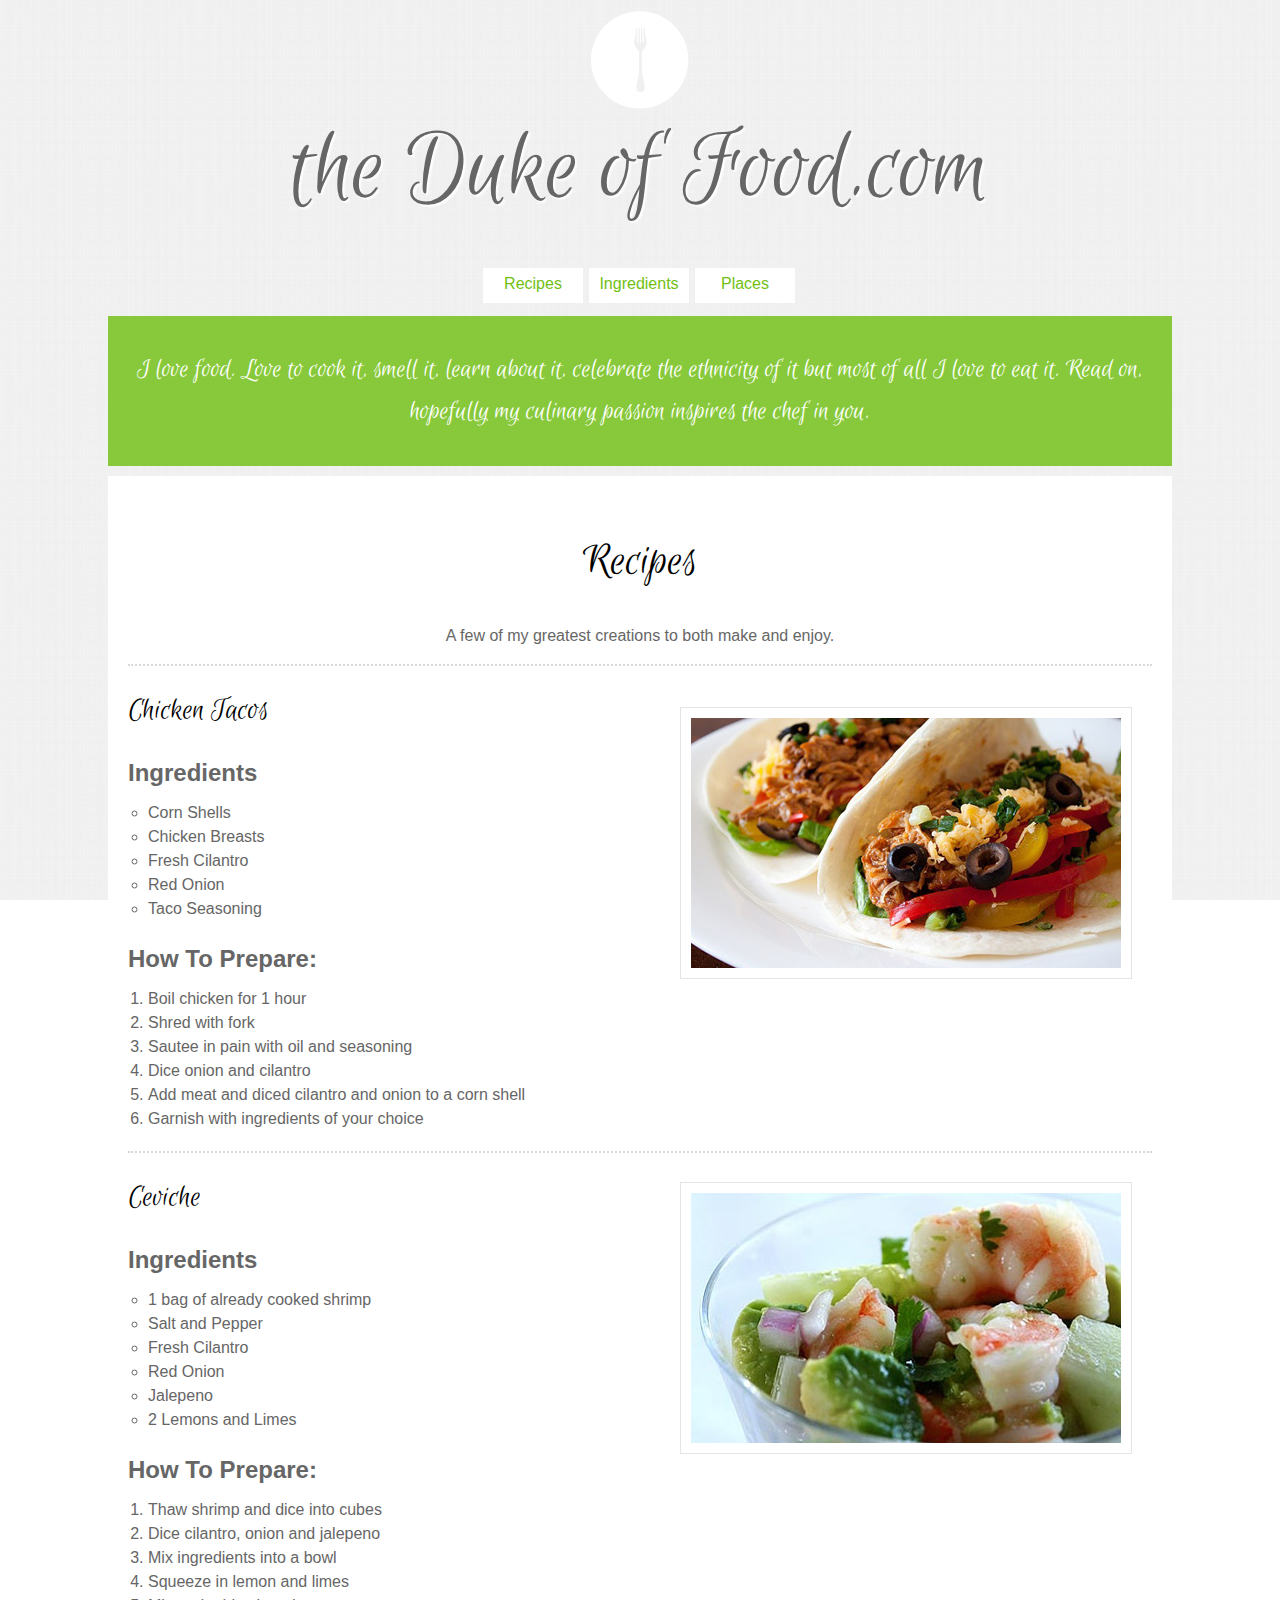
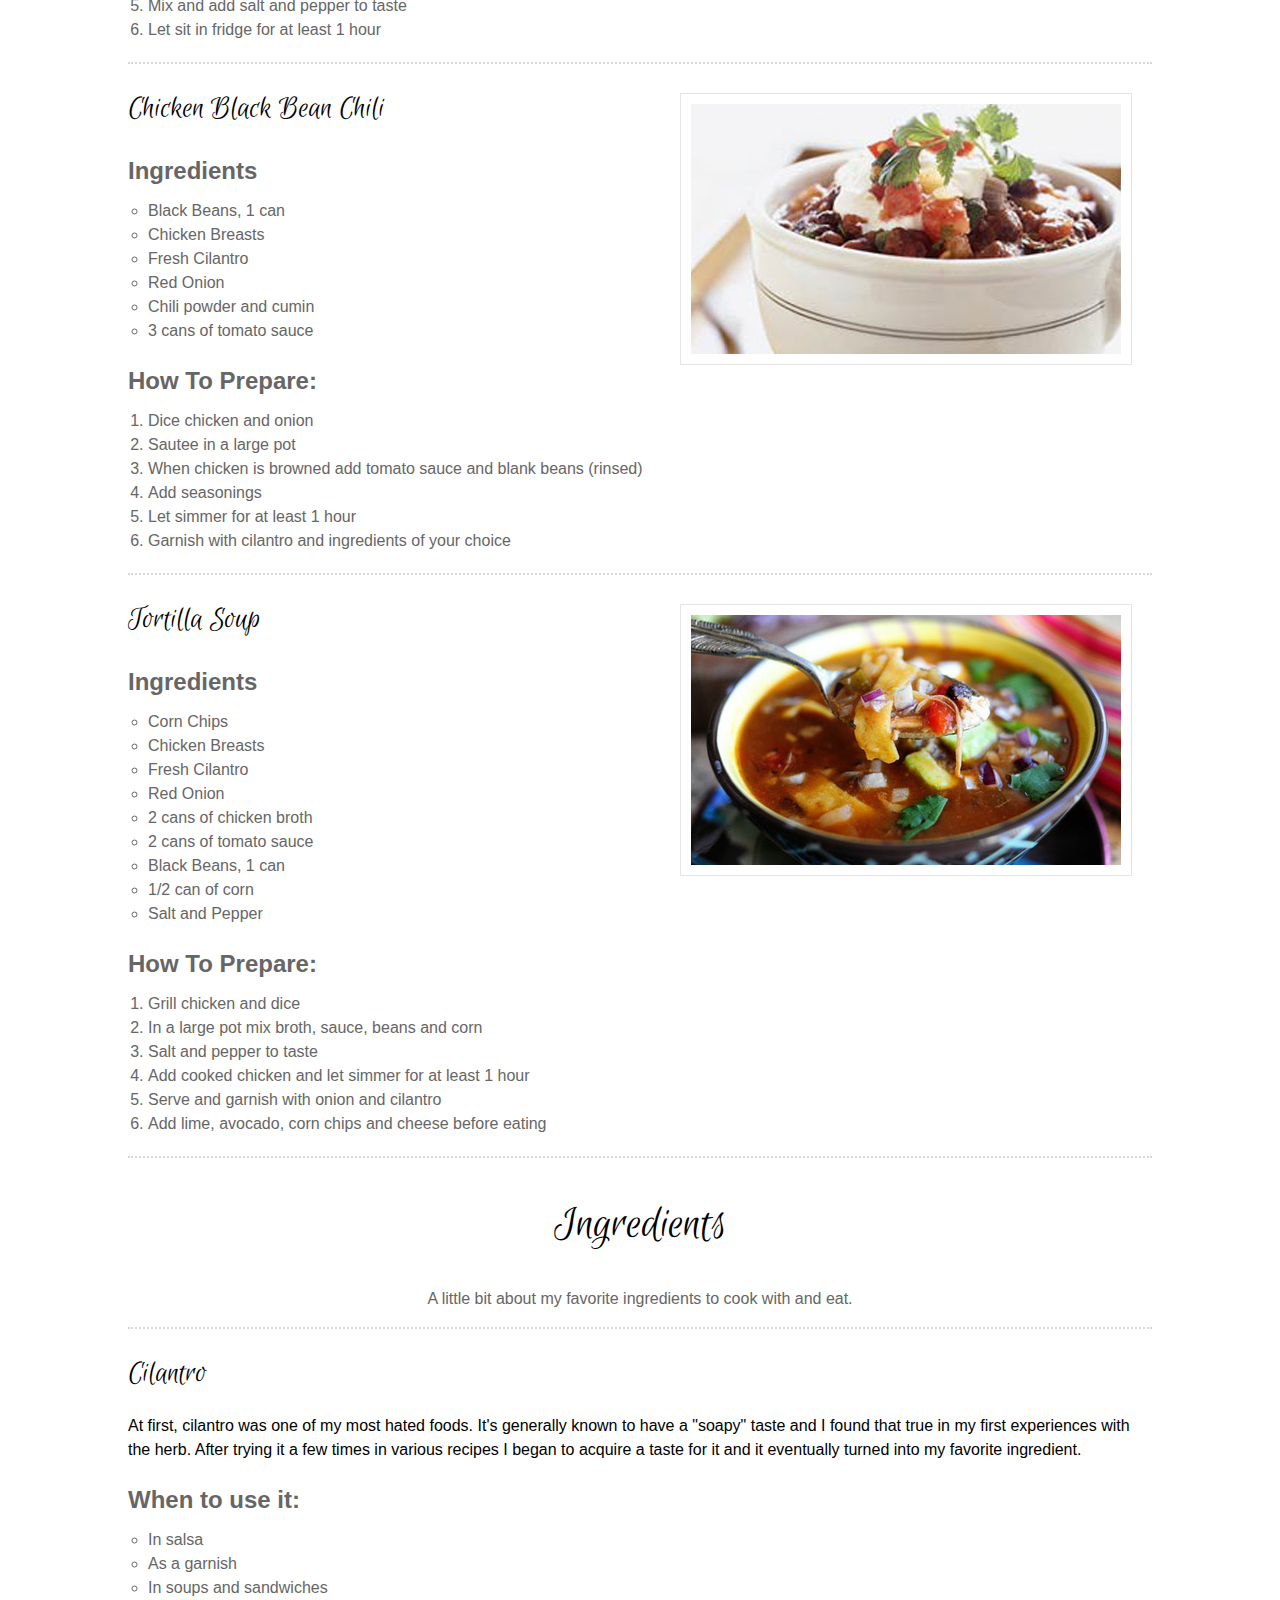
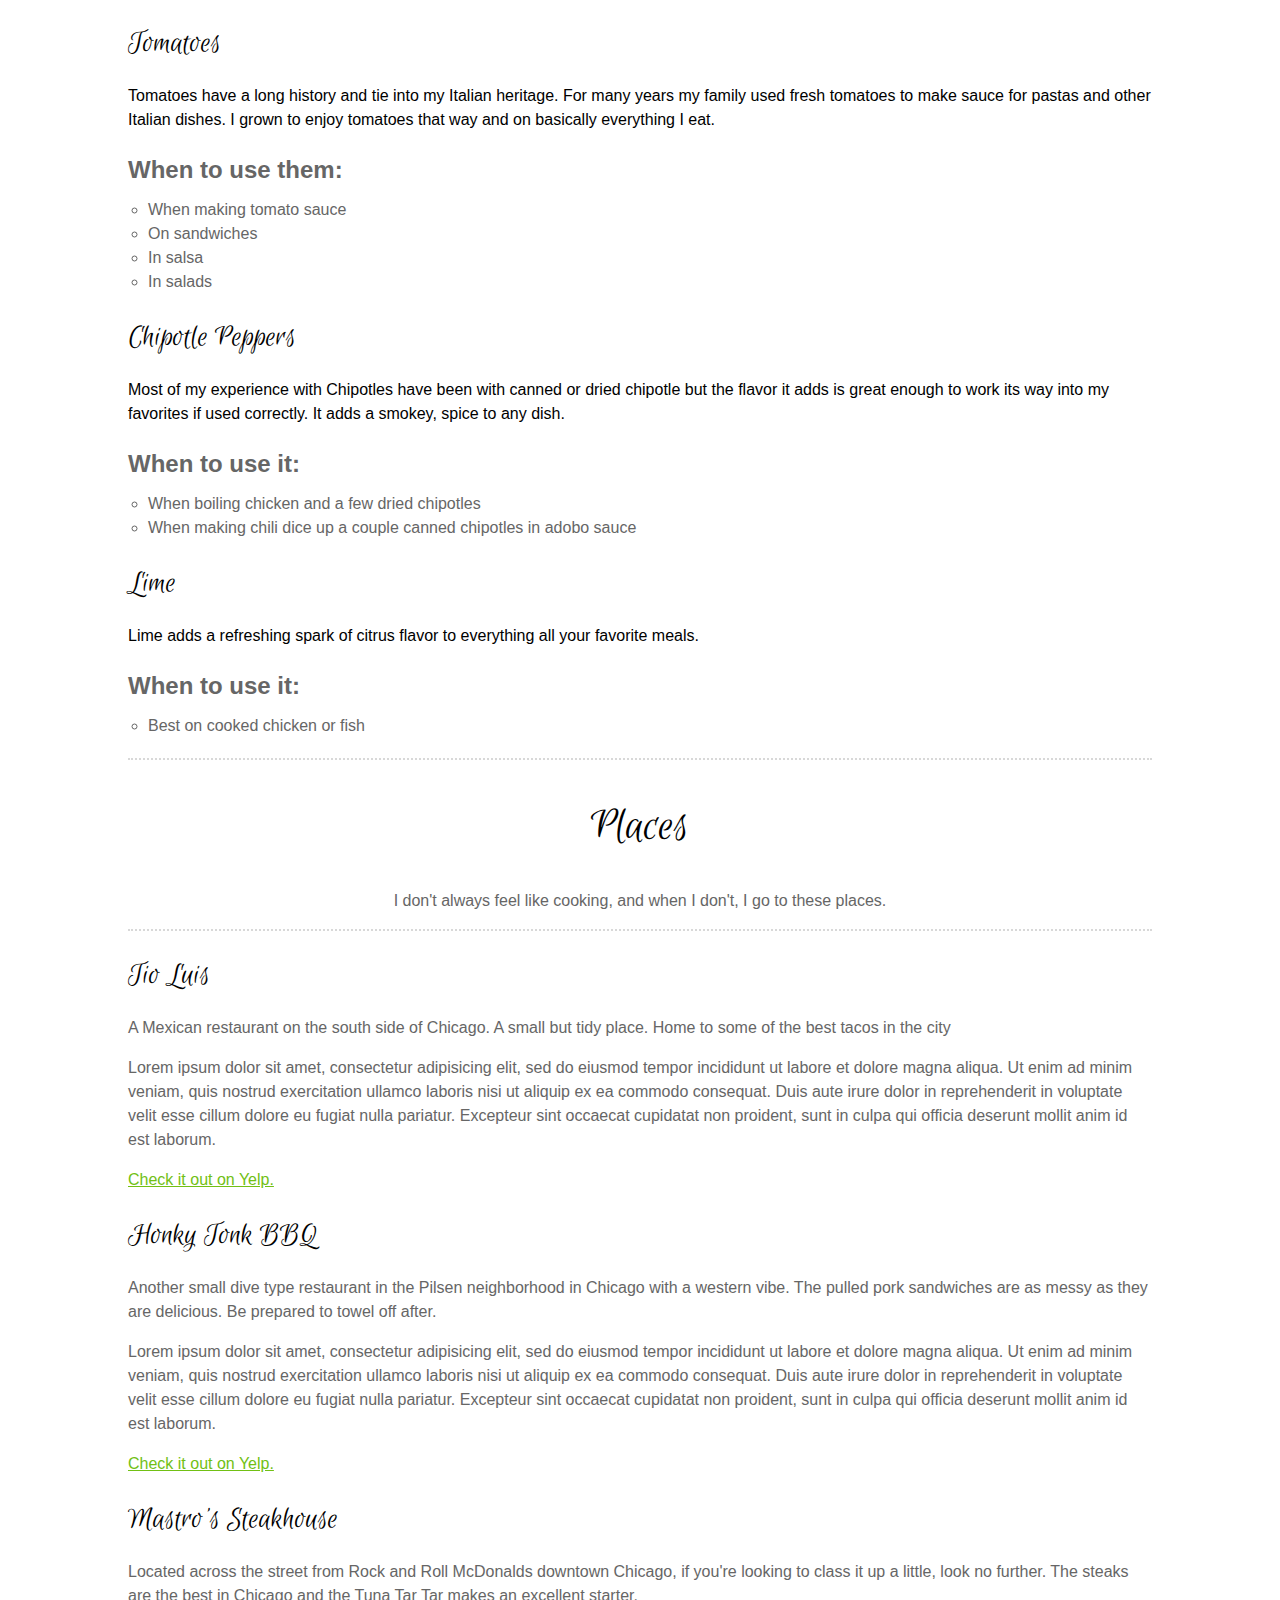
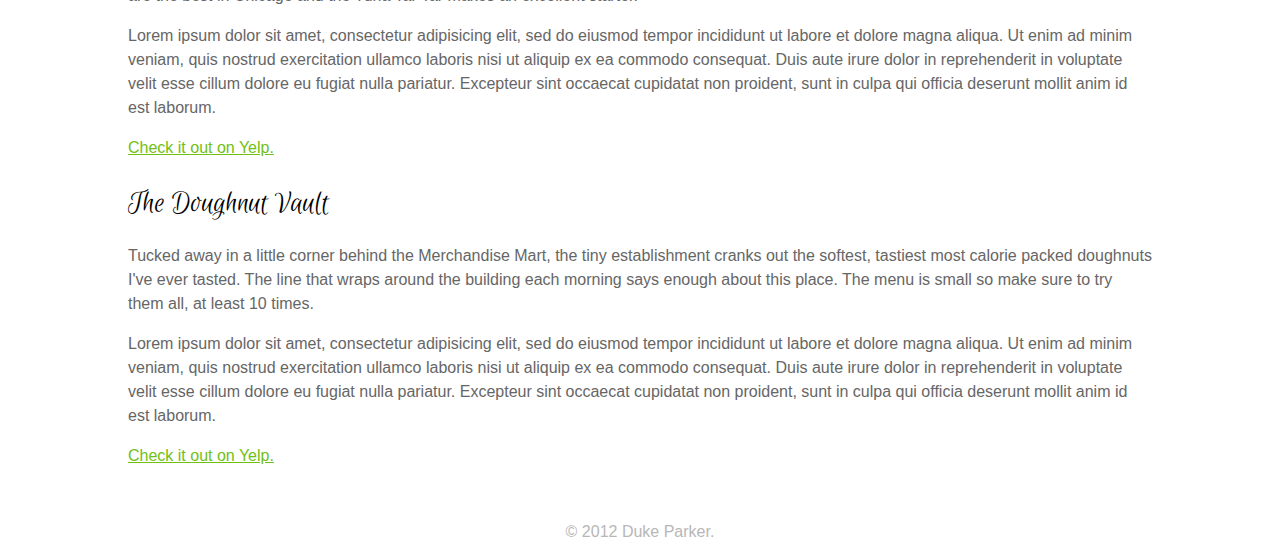
==== commit 998fb647: "Begin Responsive Layout," ====
--- a/MySite_Parker_Duke/index.html
+++ b/MySite_Parker_Duke/index.html
@@ -22,7 +22,7 @@
 	</nav>
 	
 	<div class="intro">
-		<p>I love food. Love to cook it, learn about it, explore the flavors of it, celebrate the ethnicity of it but most of all <strong>I love to eat it</strong>. Read on, hopefully my passion for culinary expertise inspires the chef in you.</p>
+		<p>I love food. Love to cook it, smell it, learn about it, celebrate the ethnicity of it but most of all <strong>I love to eat it</strong>. Read on, hopefully my culinary passion inspires the chef in you.</p>
 	</div>
 
 </header>
--- a/MySite_Parker_Duke/css/main.css
+++ b/MySite_Parker_Duke/css/main.css
@@ -1,8 +1,8 @@
 body {
-	width: 960px;
+	width: 100%;
 	margin: 0 auto;
-	background: url("../images/full_bg.jpg") fixed top center no-repeat;
-	font-family: helvetica, arial, trebuchet, sans-serif;
+	background: #fff url("../images/fabric_plaid.jpg") fixed;
+	font: 100%/1.5 "Helvetica Neue", Arial, Trebuchet, Sans-serif;
 	}
 	
 a {
@@ -16,58 +16,64 @@
 	}
 	
 nav ul {
-	margin: 10px auto;
-	text-align: center;
-	height: 40px;
-	border-bottom: dotted 3px #fff;
-	padding: 0px;
+	margin: 0 auto;
+	list-style-type: none;
+	width: 320px;
+	overflow: hidden;
+	padding: 0;
 	}
 
 nav li {
-	display: inline;
 	background: #fff;
-	text-align: center;
-	margin: 0 5px;
+	width: 100px;
+	float:left;
+	margin: 3px;
 	}
 
 nav a {
+	text-decoration: none;
+	text-align: center;
+	display: block;
 	background: #fff;
-	padding: 10px;
+	padding: 0;
+	height: 35px;
 	color: #71c014;
+	line-height: 2em;
 	}
 
 nav a:hover {
-	background: #000;
-	padding: 10px;
+	background: #666;
 	}
 	
 nav a:visited {
 	color: #71c014;
-	padding: 10px;
 	}
 	
 .wrapper {
-	background: #fff url("../images/fabric_plaid.jpg");
-	margin: 0px, auto;
+	background: #fff;
+	margin: 0 auto;
 	padding: 20px;
+	width: 80%;
+	-moz-border-radius: 3px;
 	}
 
 h1 {
 	background: url("../images/logo.png") top center no-repeat;
 	font-family: 'Euphoria Script', cursive;
 	font-weight: 100;
-	font-size: 120px;
+	font-size: 6.5em; /*120px*/
 	padding: 100px 0 20px 0;
-	color: #fff;
+	color: #666;
 	text-align: center;
 	margin: 10px auto;
-	text-shadow: 2px 2px 2px #5e3218;
+	text-shadow: 2px 2px 2px #fff;
+	line-height: 1.2em;
 	}
 	
 h2 {
 	font-family: 'Euphoria Script', cursive;
 	font-weight: 100;
-	font-size: 50px;
+	font-size: 3em;
 	padding: 20px 0 10px 0;
 	color: #000;
 	text-align: center;
@@ -77,12 +83,12 @@
 h3 {
 	font-family: 'Euphoria Script', cursive;
 	font-weight: 100;	
-	font-size: 35px;
+	font-size: 2em;
 	margin: 20px 0 6px 0;
 	}
 
 h4 {
-	font-size: 20px;
+	font-size: 1.5em;
 	margin: 20px 0 10px 0;
 	color: #666;
 	}
@@ -90,12 +96,15 @@
 .intro {
 	font-family: 'Euphoria Script', cursive;
 	font-weight: 100;
-	font-size: 28px;
+	font-size: 1.75em;
 	color: #fff;
-	padding: 10px;
+	padding: 5px 20px;
 	background: rgba(113, 192, 20, .83);
-	margin: 10px 0;
+	margin: 10px auto;
 	text-align: center;
+	width: 80%;
+	-moz-border-radius: 3px;
+
 	}
 
 .description {
@@ -118,6 +127,10 @@
 	color: #666;
 	list-style-type: circle;
 	} 
+	
+#ingredients ul {
+	-moz-column-count: 1;
+	}
 
 .wrapper ol {
 	padding: 0px;
@@ -126,14 +139,16 @@
 	color: #666;
 	} 
 
+#places a {
+	color:#71c014;
+	}
+
 .special {
 	-moz-column-count: 3;
 	color: #666;
 	}
 	
 footer p {
-	color: #fff;
+	color: #b7b7b7;
 	text-align: center;
-	}
-
-	}
+	}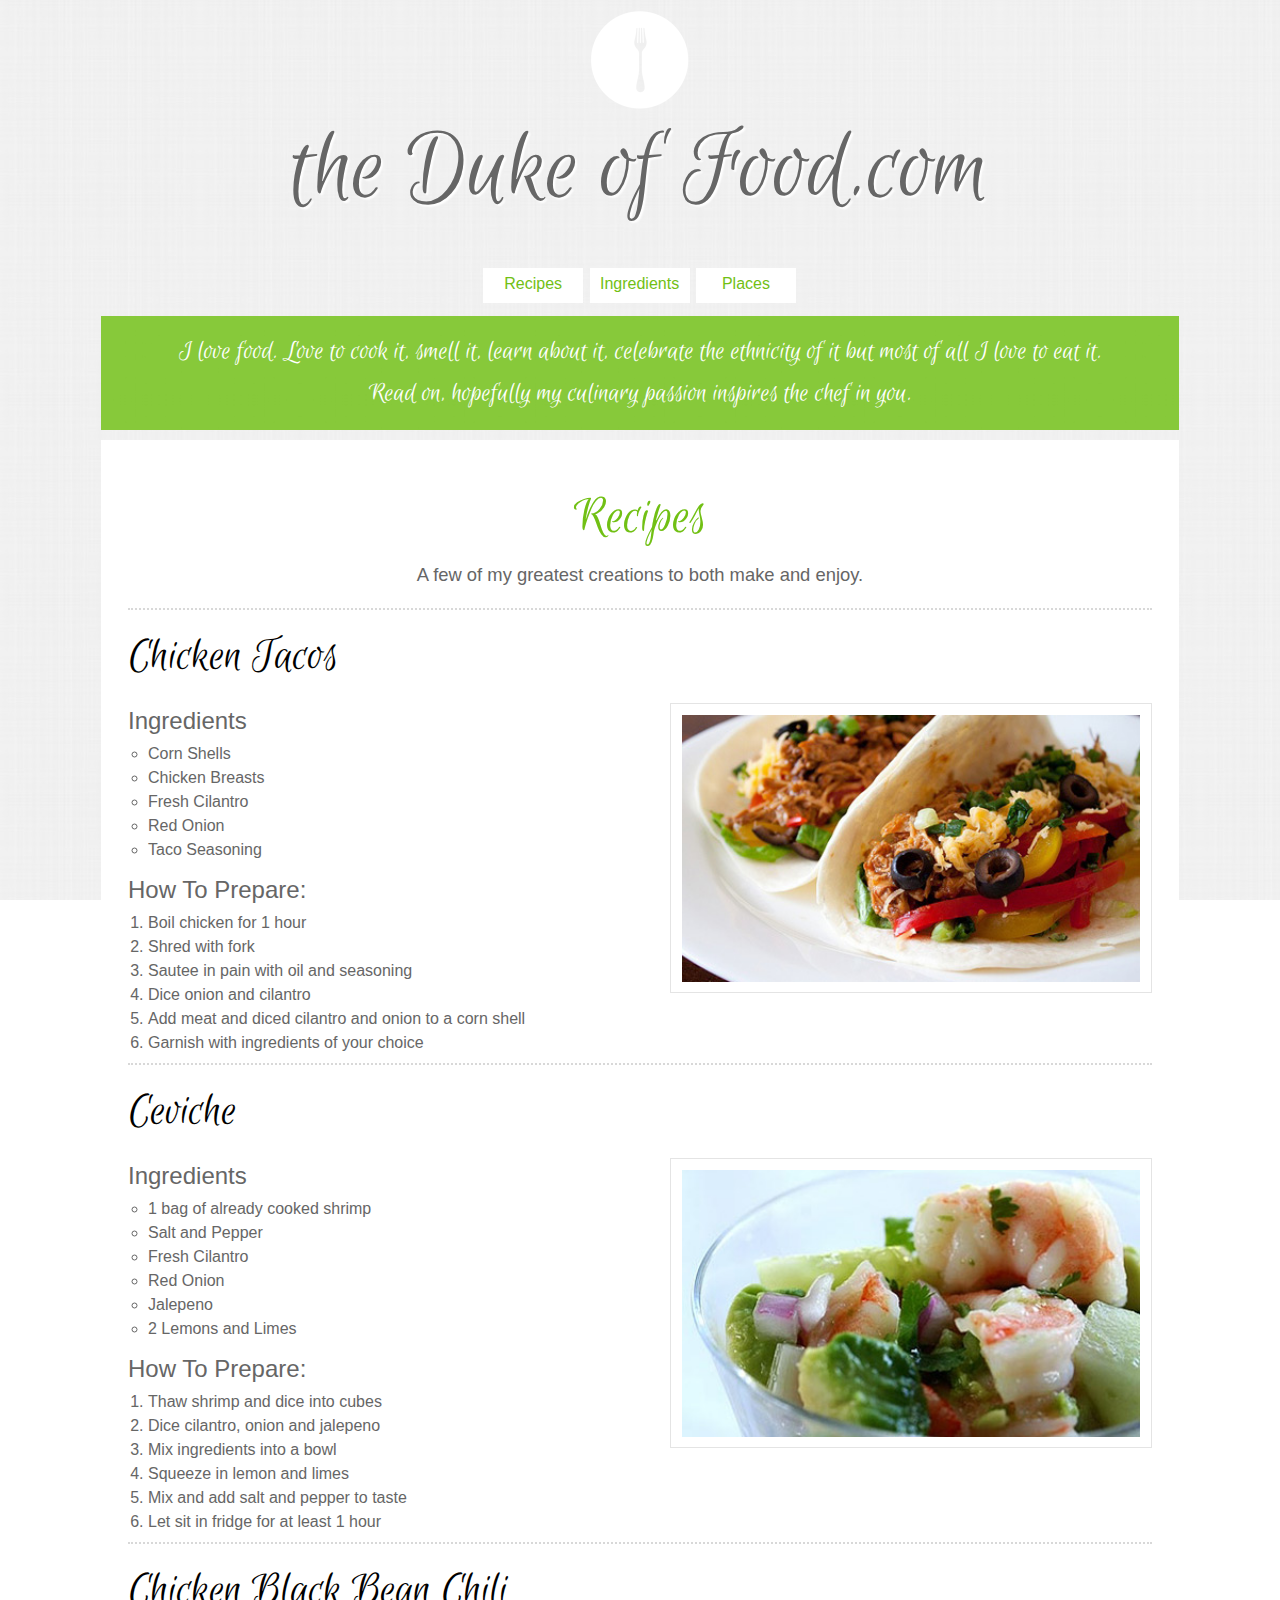
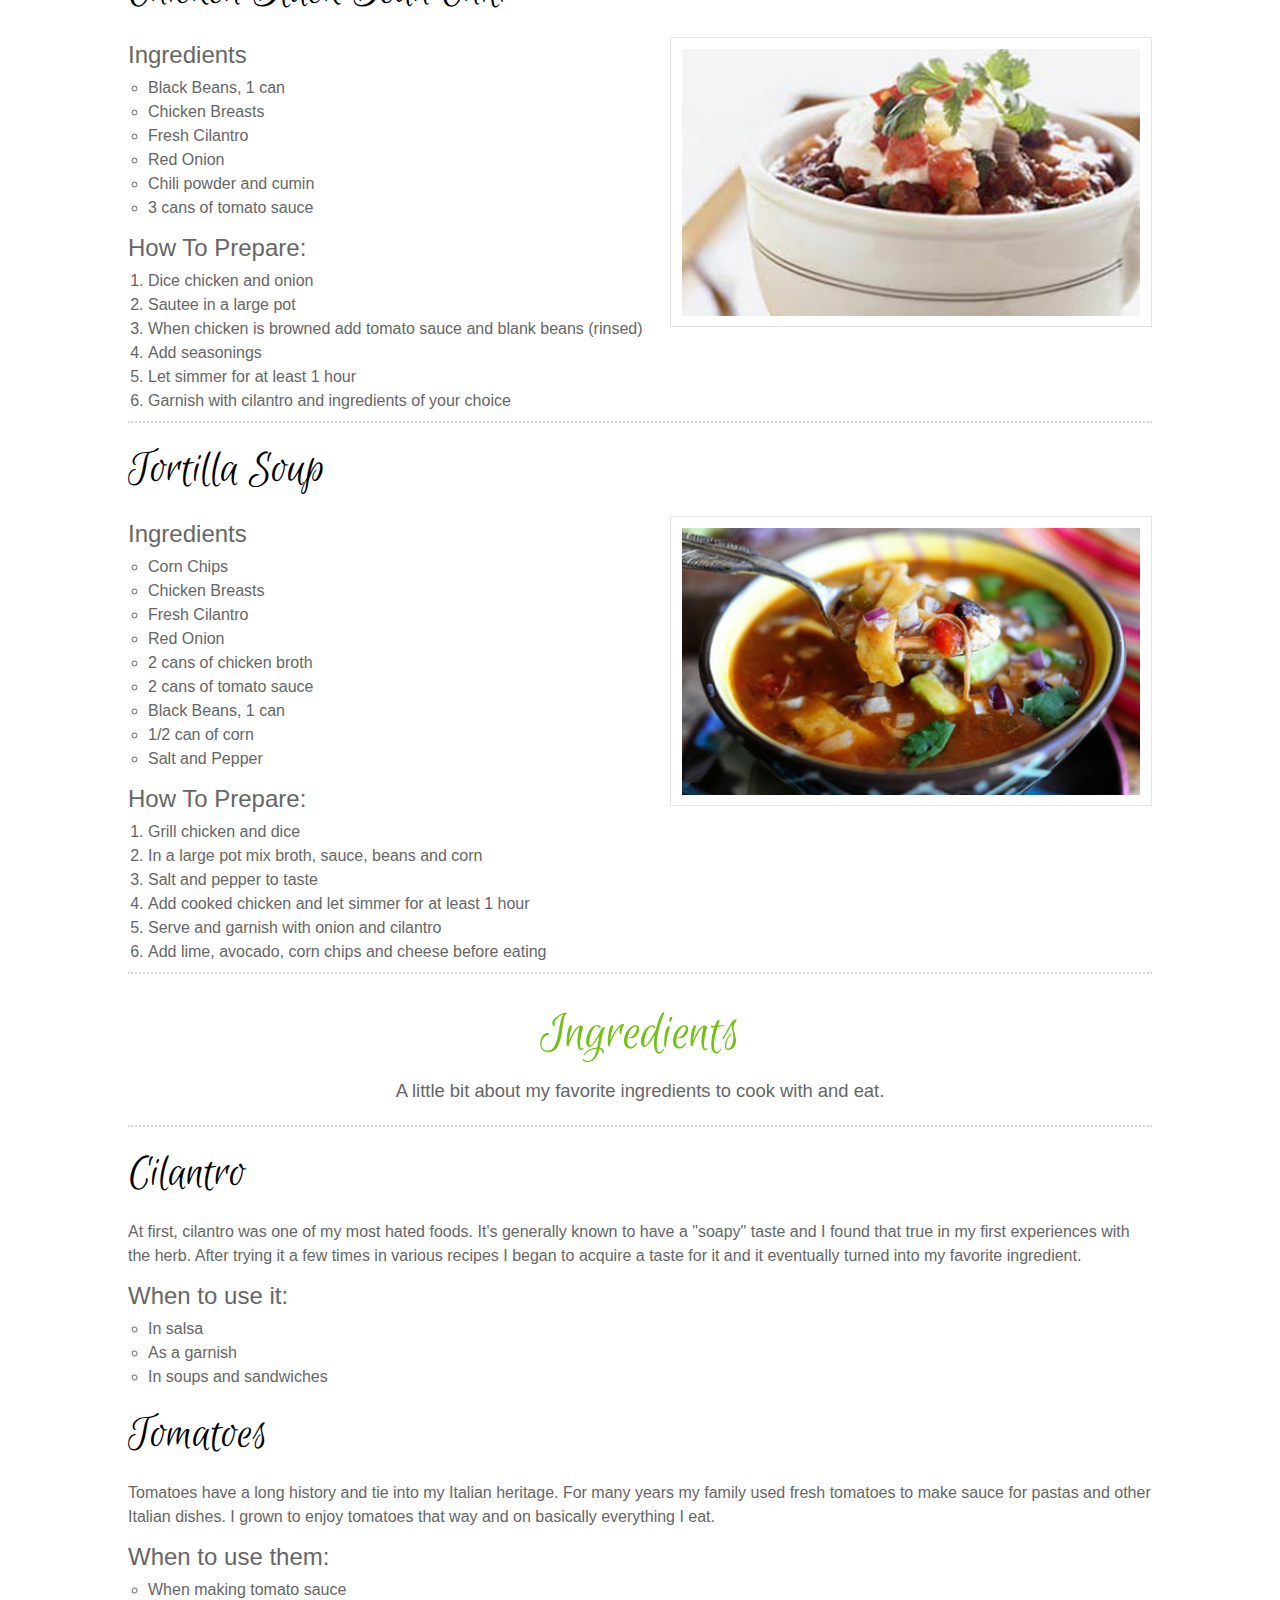
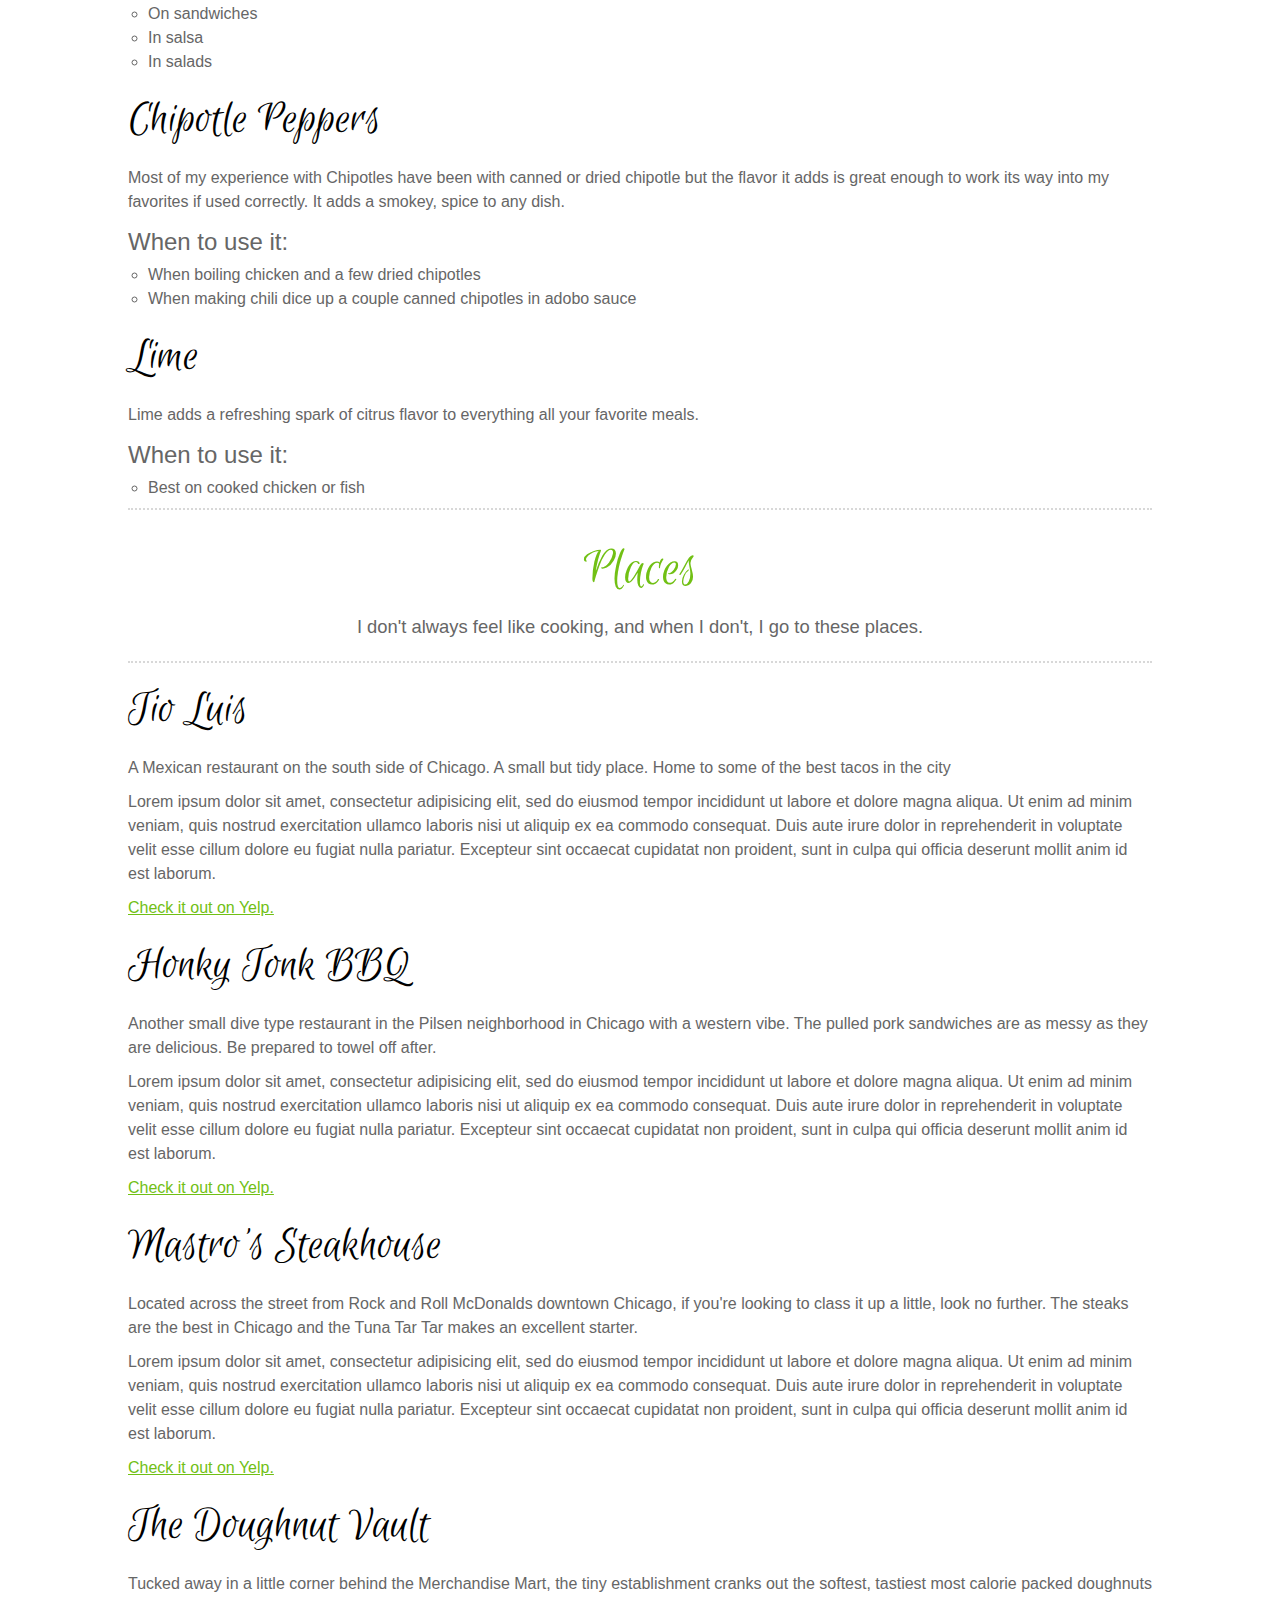
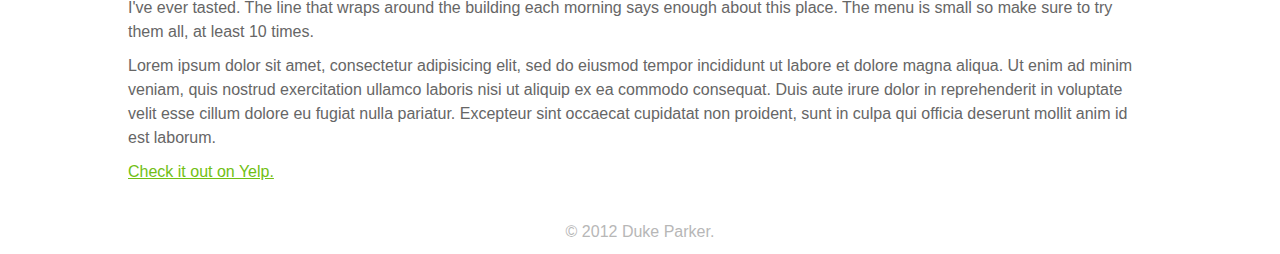
==== commit 6615b972: "Week 3 Push With Responsive Images" ====
--- a/MySite_Parker_Duke/index.html
+++ b/MySite_Parker_Duke/index.html
@@ -2,6 +2,7 @@
 <html lang="en">
 <head> 
 	<meta charset="utf-8">
+	<meta name="viewport" content="width=device-width, initial-scale=1, maximum-scale=1">
 	<title>The Duke of Food</title>
 	<link rel="stylesheet" href="css/main.css">
 	<link href='http://fonts.googleapis.com/css?family=Euphoria+Script' rel='stylesheet' type='text/css'>
@@ -22,7 +23,7 @@
 	</nav>
 	
 	<div class="intro">
-		<p>I love food. Love to cook it, smell it, learn about it, celebrate the ethnicity of it but most of all <strong>I love to eat it</strong>. Read on, hopefully my culinary passion inspires the chef in you.</p>
+		<p>I love food. Love to cook it, smell it, learn about it, celebrate the ethnicity of it but most of all <strong>I love to eat it</strong>.<br /> Read on, hopefully my culinary passion inspires the chef in you.</p>
 	</div>
 
 </header>
@@ -31,13 +32,14 @@
 <div class="wrapper">
 
 <section>
+
+	<div id="recipes">	
 		<h2>Recipes</h2>
 		<p class="description">A few of my greatest creations to both make and <span>enjoy</span>.</p>
 		<hr />
 
-	<div id="recipes">	
-		<img src="images/tacos.jpg" width="430" height="250" alt="Tacos">
 		<h3>Chicken Tacos</h3>
+		<div class="container"><img src="images/tacos.jpg" alt="Tacos"></div>
 		<h4>Ingredients</h4>
 		<ul>
 			<li>Corn Shells</li>
@@ -57,8 +59,8 @@
 		</ol>
 		<hr />
 	
-		<img src="images/ceviche.jpg" width="430" height="250" alt="Ceviche">
 		<h3>Ceviche</h3>
+		<div class="container"><img src="images/ceviche.jpg" alt="Ceviche"></div>
 		<h4>Ingredients</h4>
 		<ul>
 			<li>1 bag of already cooked shrimp</li>
@@ -79,8 +81,8 @@
 		</ol>
 		<hr />
 		
-		<img src="images/chili.jpg" width="430" height="250" alt="Black Bean Ckicken Chili">
 		<h3>Chicken Black Bean Chili</h3>
+		<div class="container"><img src="images/chili.jpg" alt="Black Bean Ckicken Chili"></div>
 		<h4>Ingredients</h4>
 		<ul>
 			<li>Black Beans, 1 can</li>
@@ -101,8 +103,8 @@
 		</ol>
 		<hr />
 	
-		<img src="images/tortillasoup.jpg" width="430" height="250" alt="Tortilla Soup">
 		<h3>Tortilla Soup</h3>
+		<div class="container"><img src="images/tortillasoup.jpg" alt="Tortilla Soup"></div>
 		<h4>Ingredients</h4>
 		<ul>
 			<li>Corn Chips</li>
--- a/MySite_Parker_Duke/css/main.css
+++ b/MySite_Parker_Duke/css/main.css
@@ -3,6 +3,7 @@
 	margin: 0 auto;
 	background: #fff url("../images/fabric_plaid.jpg") fixed;
 	font: 100%/1.5 "Helvetica Neue", Arial, Trebuchet, Sans-serif;
+	font-weight: 200;
 	}
 	
 a {
@@ -14,6 +15,18 @@
 	border-top: 2px dotted #d8d8d8;
 	height: 1px;
 	}
+
+img {
+	float: right;
+	border: 1px solid #e4e4e4;
+	padding: 1.0416666666667%;
+	margin: 0 auto;
+	max-width: 100%;
+	}
+
+.container img {
+	width: 44.7916666666667%;
+	}
 	
 nav ul {
 	margin: 0 auto;
@@ -27,7 +40,7 @@
 	background: #fff;
 	width: 100px;
 	float:left;
-	margin: 3px;
+	margin: 1%;
 	}
 
 nav a {
@@ -52,7 +65,7 @@
 .wrapper {
 	background: #fff;
 	margin: 0 auto;
-	padding: 20px;
+	padding: 2.083333333%;
 	width: 80%;
 	-moz-border-radius: 3px;
 	}
@@ -73,56 +86,63 @@
 h2 {
 	font-family: 'Euphoria Script', cursive;
 	font-weight: 100;
+	font-size: 3.5em;
+	padding: 10px 0 0 0;
+	color: #71c014;
+	text-align: center;
+	margin: 0 auto;
+	}
+
+h3 {
+	font-family: 'Euphoria Script', cursive;
+	font-weight: 100;	
 	font-size: 3em;
-	padding: 20px 0 10px 0;
-	color: #000;
-	text-align: center;
-	margin: 10px auto;
-	}
-
-h3 {
-	font-family: 'Euphoria Script', cursive;
-	font-weight: 100;	
-	font-size: 2em;
-	margin: 20px 0 6px 0;
+	margin: 10px 0;
 	}
 
 h4 {
 	font-size: 1.5em;
-	margin: 20px 0 10px 0;
-	color: #666;
-	}
+	font-weight: 100;	
+	margin: 10px 0 3px 0;
+	padding 0;
+	color: #666;
+	}
+
+p {
+	margin: 0 0 10px 0;
+	color: #666;
+}
 	
 .intro {
 	font-family: 'Euphoria Script', cursive;
 	font-weight: 100;
 	font-size: 1.75em;
 	color: #fff;
-	padding: 5px 20px;
+	padding: 5px 2.083333333%;
 	background: rgba(113, 192, 20, .83);
 	margin: 10px auto;
 	text-align: center;
 	width: 80%;
 	-moz-border-radius: 3px;
-
-	}
+	}
+
+.intro p {
+	color: #fff;
+	margin: 10px auto;
+
+	}	
 
 .description {
 	text-align: center;
 	color: #666;
-	}
-	
-img {
-	float: right;
-	border: 1px solid #e4e4e4;
-	padding: 10px;
-	margin: 20px;
-	}
-	
-.wrapper ul{
-	padding: 0px;
-	margin: 10px 0 20px 20px;
-	-moz-column-count: 2;
+	padding: 0 0 10px 0;
+	font-size: 1.15em;
+	}
+	
+.wrapper ul {
+	padding: 0;
+	margin: 0 0 0 20px;
+	-moz-column-count: 3;
 	text-align: left;
 	color: #666;
 	list-style-type: circle;
@@ -133,8 +153,8 @@
 	}
 
 .wrapper ol {
-	padding: 0px;
-	margin: 10px 0 20px 20px;
+	padding: 0;
+	margin: 0 0 0 20px;
 	text-align: left;
 	color: #666;
 	} 
@@ -151,4 +171,34 @@
 footer p {
 	color: #b7b7b7;
 	text-align: center;
-	}+	}
+
+
+/* media queries 
+==================================================*/
+
+@media screen and (min-width:767px) and (max-width: 960px) {
+	.container img {width: 53%;}
+	.wrapper ul {-moz-column-count: 2;}
+	.intro p {font-size: 1.15em;}
+}
+
+@media only screen and (min-width: 480px) and (max-width:767px) {
+	h1 {font-size: 5em;}
+	.wrapper ul {-moz-column-count: 1;} 
+	.container img {width: 57%;}	
+	.special {-moz-column-count: 1;}
+}
+
+@media only screen and (max-width:479px) {
+	h1 {font-size: 4em; padding: 100px 0 0 0;}
+	h3 {font-size: 2.5em; text-align:center;}
+	.container img {width: 97%; float: none;}	
+	.wrapper ul {-moz-column-count: 1;} 
+	.special {-moz-column-count: 1;}
+	.intro p {font-size: .95em;}
+	nav li {width: 80%; float: none; margin: 3px auto;}
+	nav a { background: none;}
+}
+
+
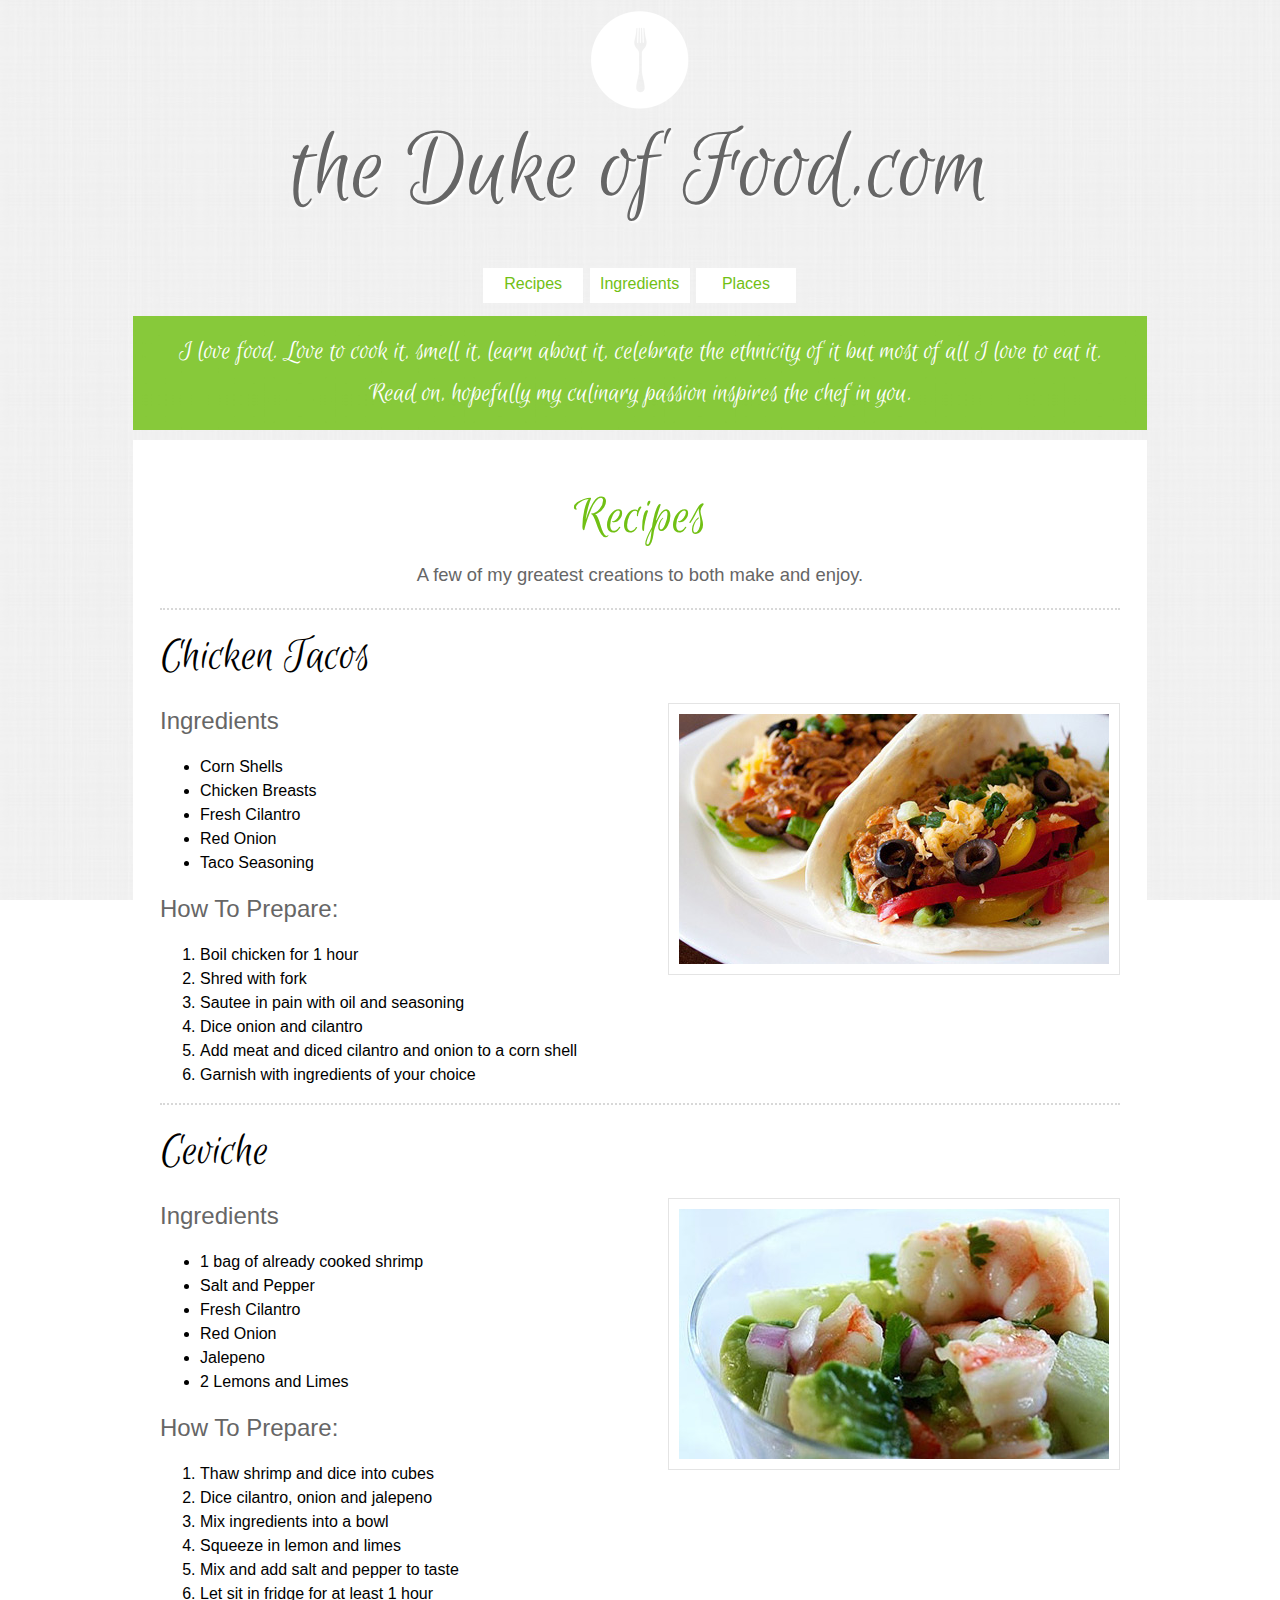
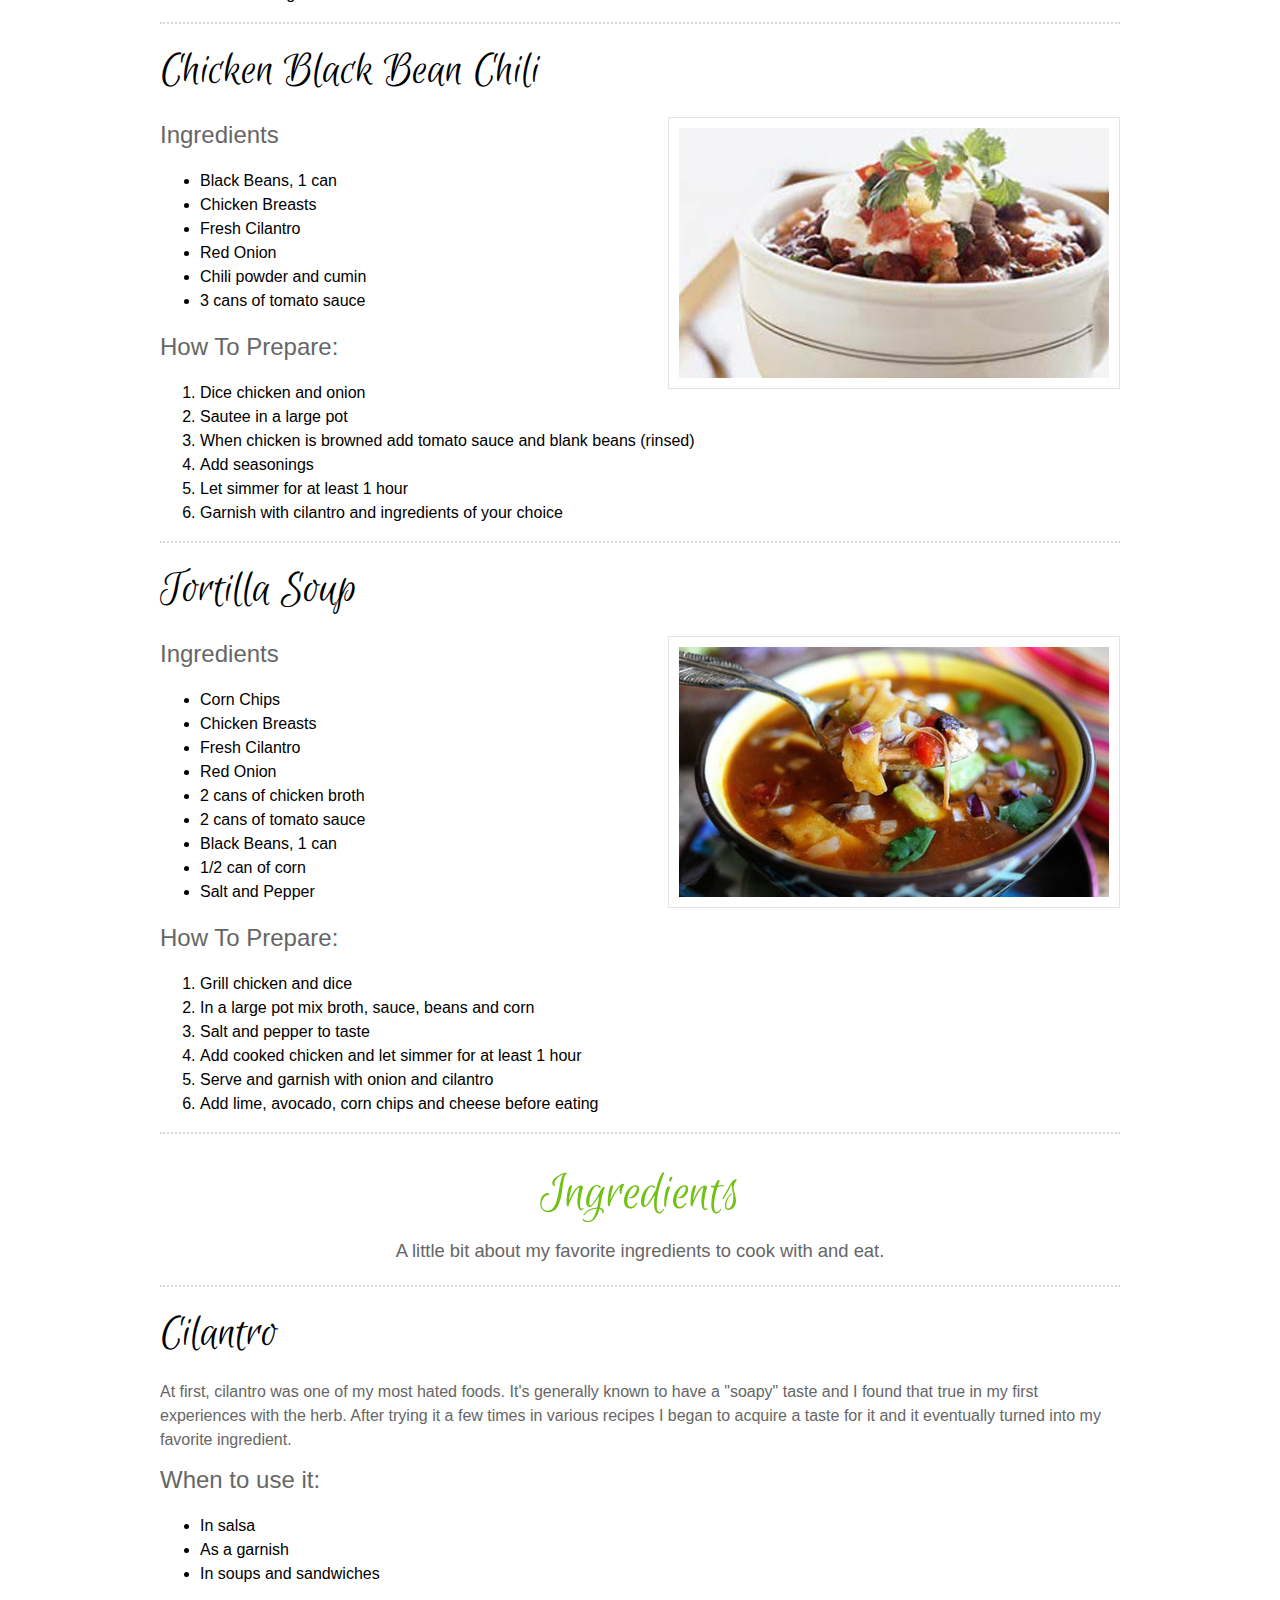
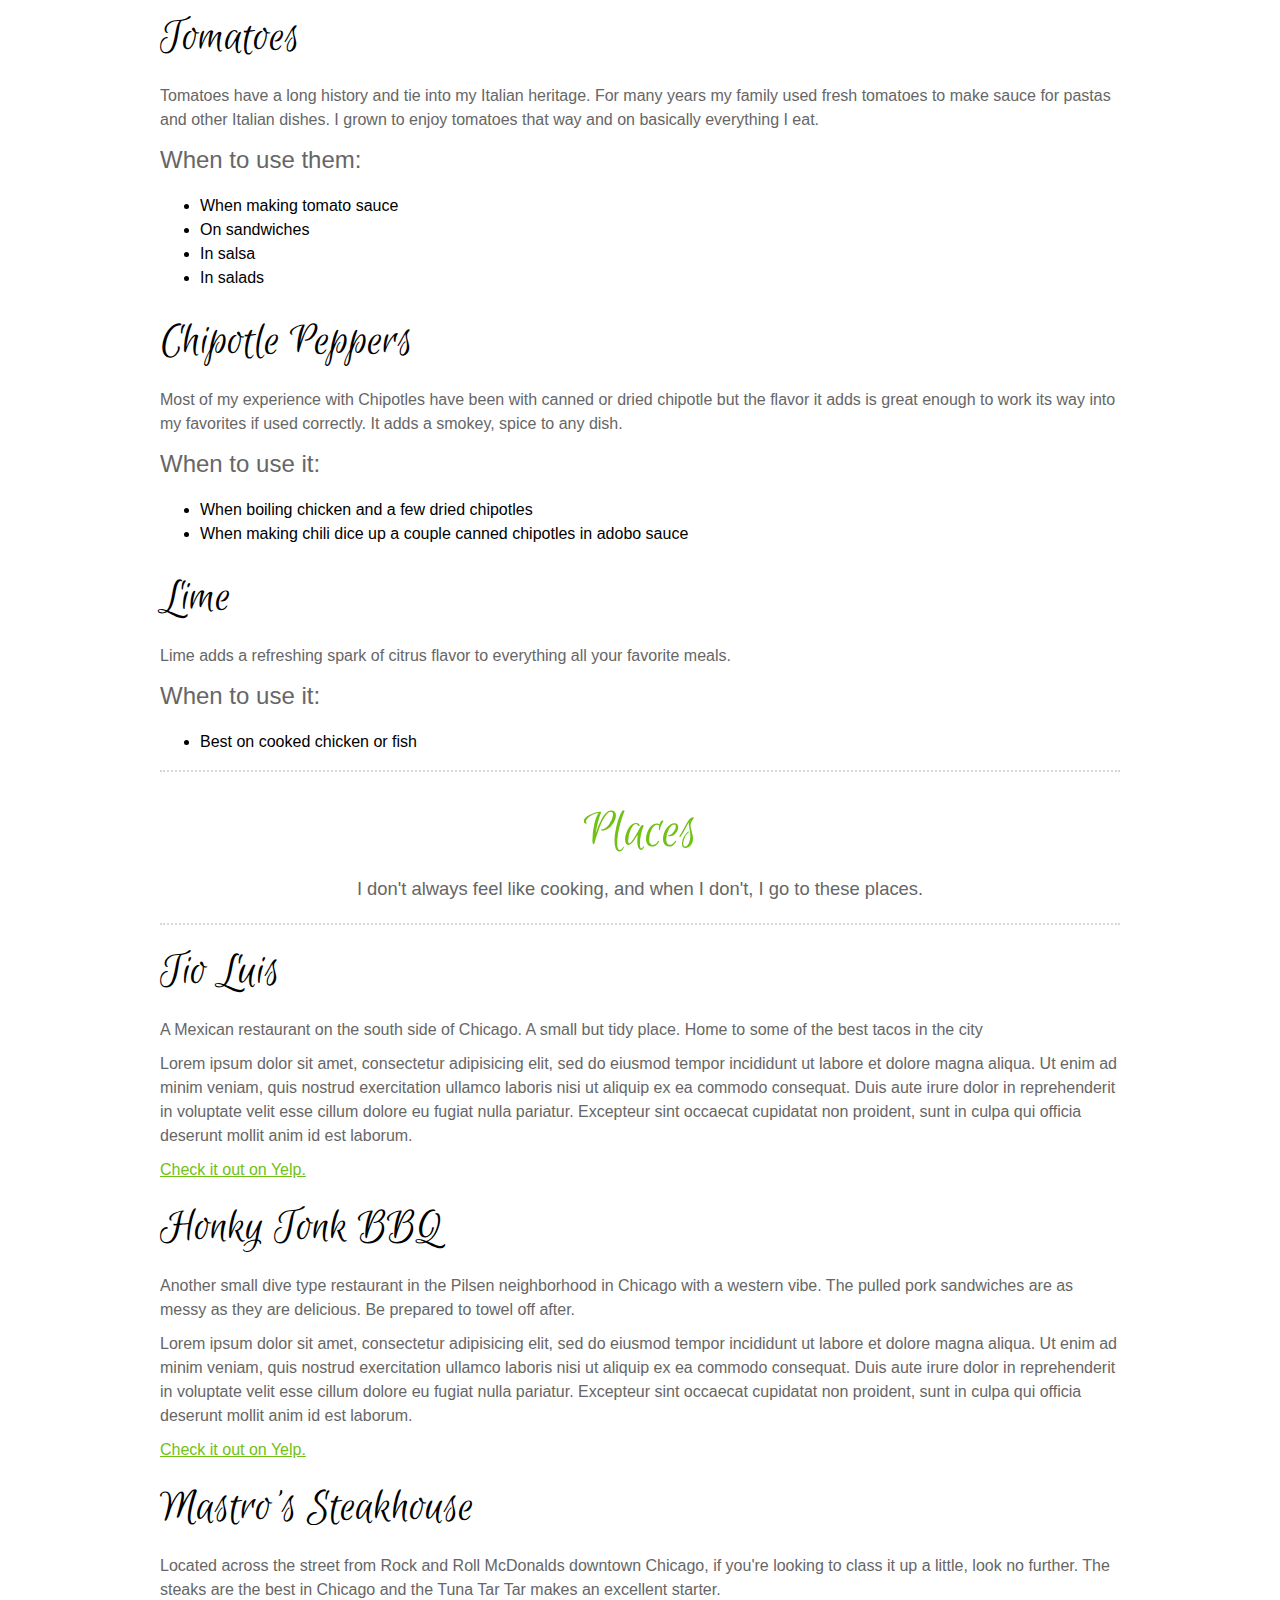
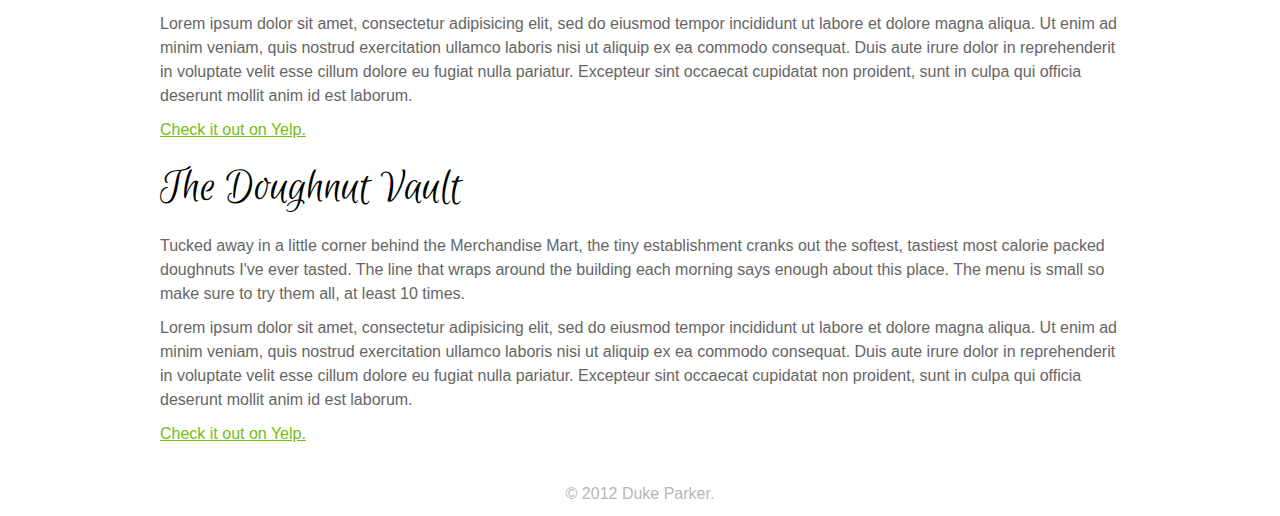
==== commit bed80830: "Fixed Width to max960" ====
--- a/MySite_Parker_Duke/index.html
+++ b/MySite_Parker_Duke/index.html
@@ -29,7 +29,7 @@
 </header>
 
 
-<div class="wrapper">
+<div id="wrapper">
 
 <section>
 
--- a/MySite_Parker_Duke/css/main.css
+++ b/MySite_Parker_Duke/css/main.css
@@ -62,12 +62,13 @@
 	color: #71c014;
 	}
 	
-.wrapper {
+#wrapper {
 	background: #fff;
 	margin: 0 auto;
 	padding: 2.083333333%;
 	width: 80%;
 	-moz-border-radius: 3px;
+	max-width: 960px;
 	}
 
 h1 {
@@ -124,6 +125,7 @@
 	text-align: center;
 	width: 80%;
 	-moz-border-radius: 3px;
+	max-width: 960px;
 	}
 
 .intro p {
@@ -141,7 +143,7 @@
 	
 .wrapper ul {
 	padding: 0;
-	margin: 0 0 0 20px;
+	margin: 0 0 0 2.083333333%;
 	-moz-column-count: 3;
 	text-align: left;
 	color: #666;
@@ -154,7 +156,7 @@
 
 .wrapper ol {
 	padding: 0;
-	margin: 0 0 0 20px;
+	margin: 0 0 0 2.083333333%;
 	text-align: left;
 	color: #666;
 	} 
@@ -191,7 +193,7 @@
 }
 
 @media only screen and (max-width:479px) {
-	h1 {font-size: 4em; padding: 100px 0 0 0;}
+	h1 {font-size: 4em; padding: 100px 0 0 0; line-height:.9em;}
 	h3 {font-size: 2.5em; text-align:center;}
 	.container img {width: 97%; float: none;}	
 	.wrapper ul {-moz-column-count: 1;} 
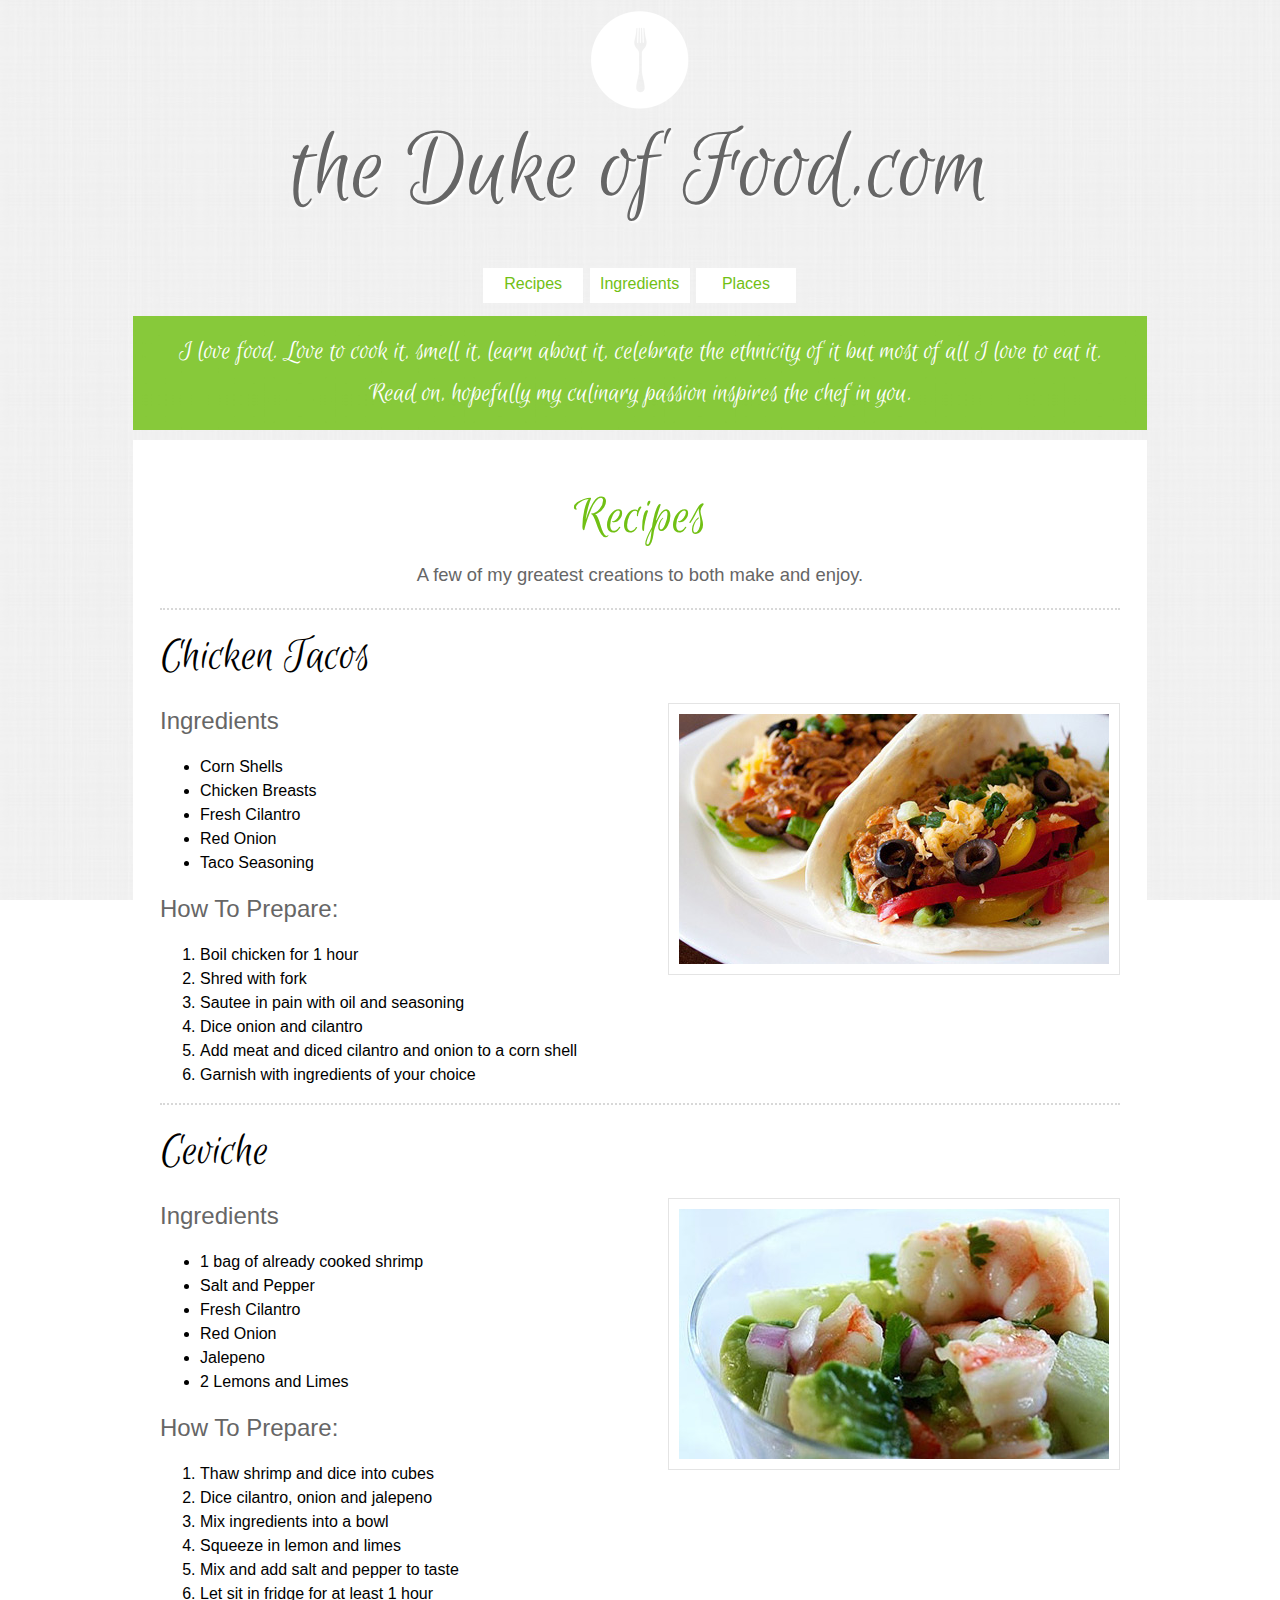
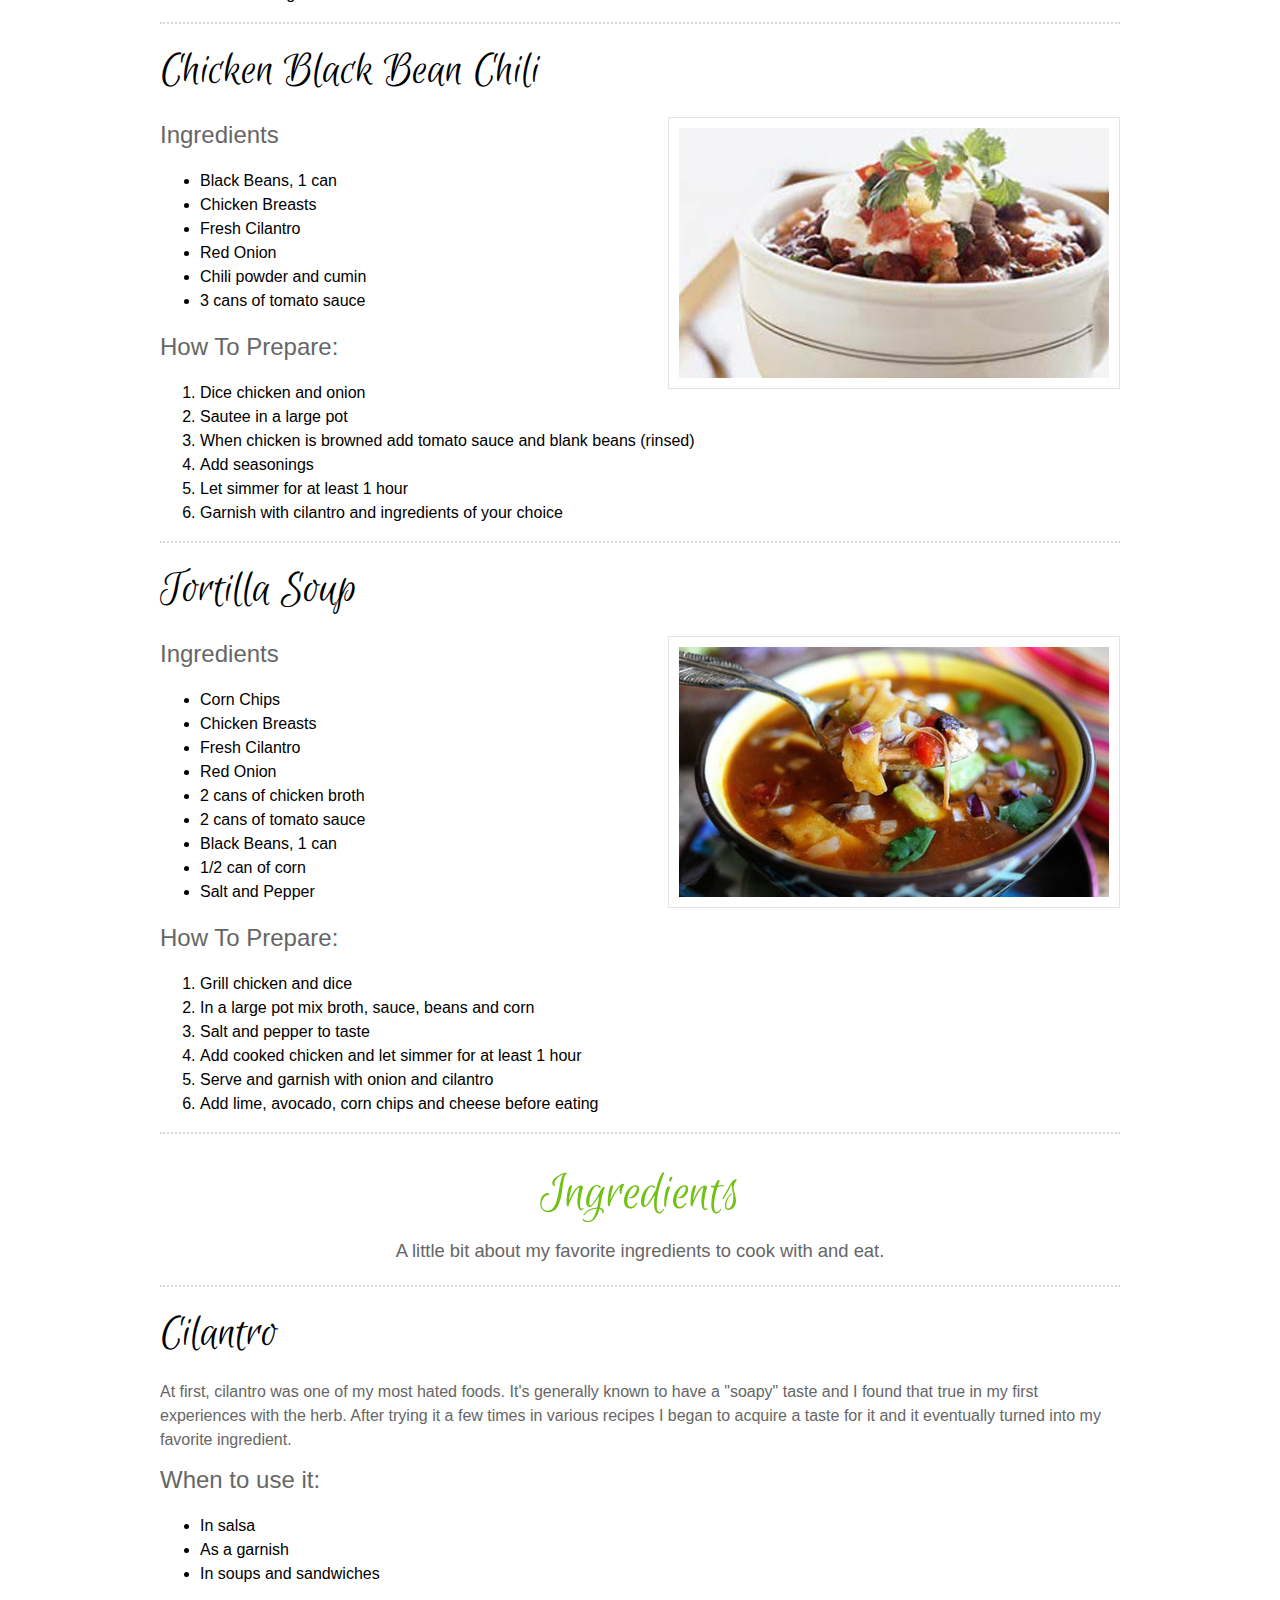
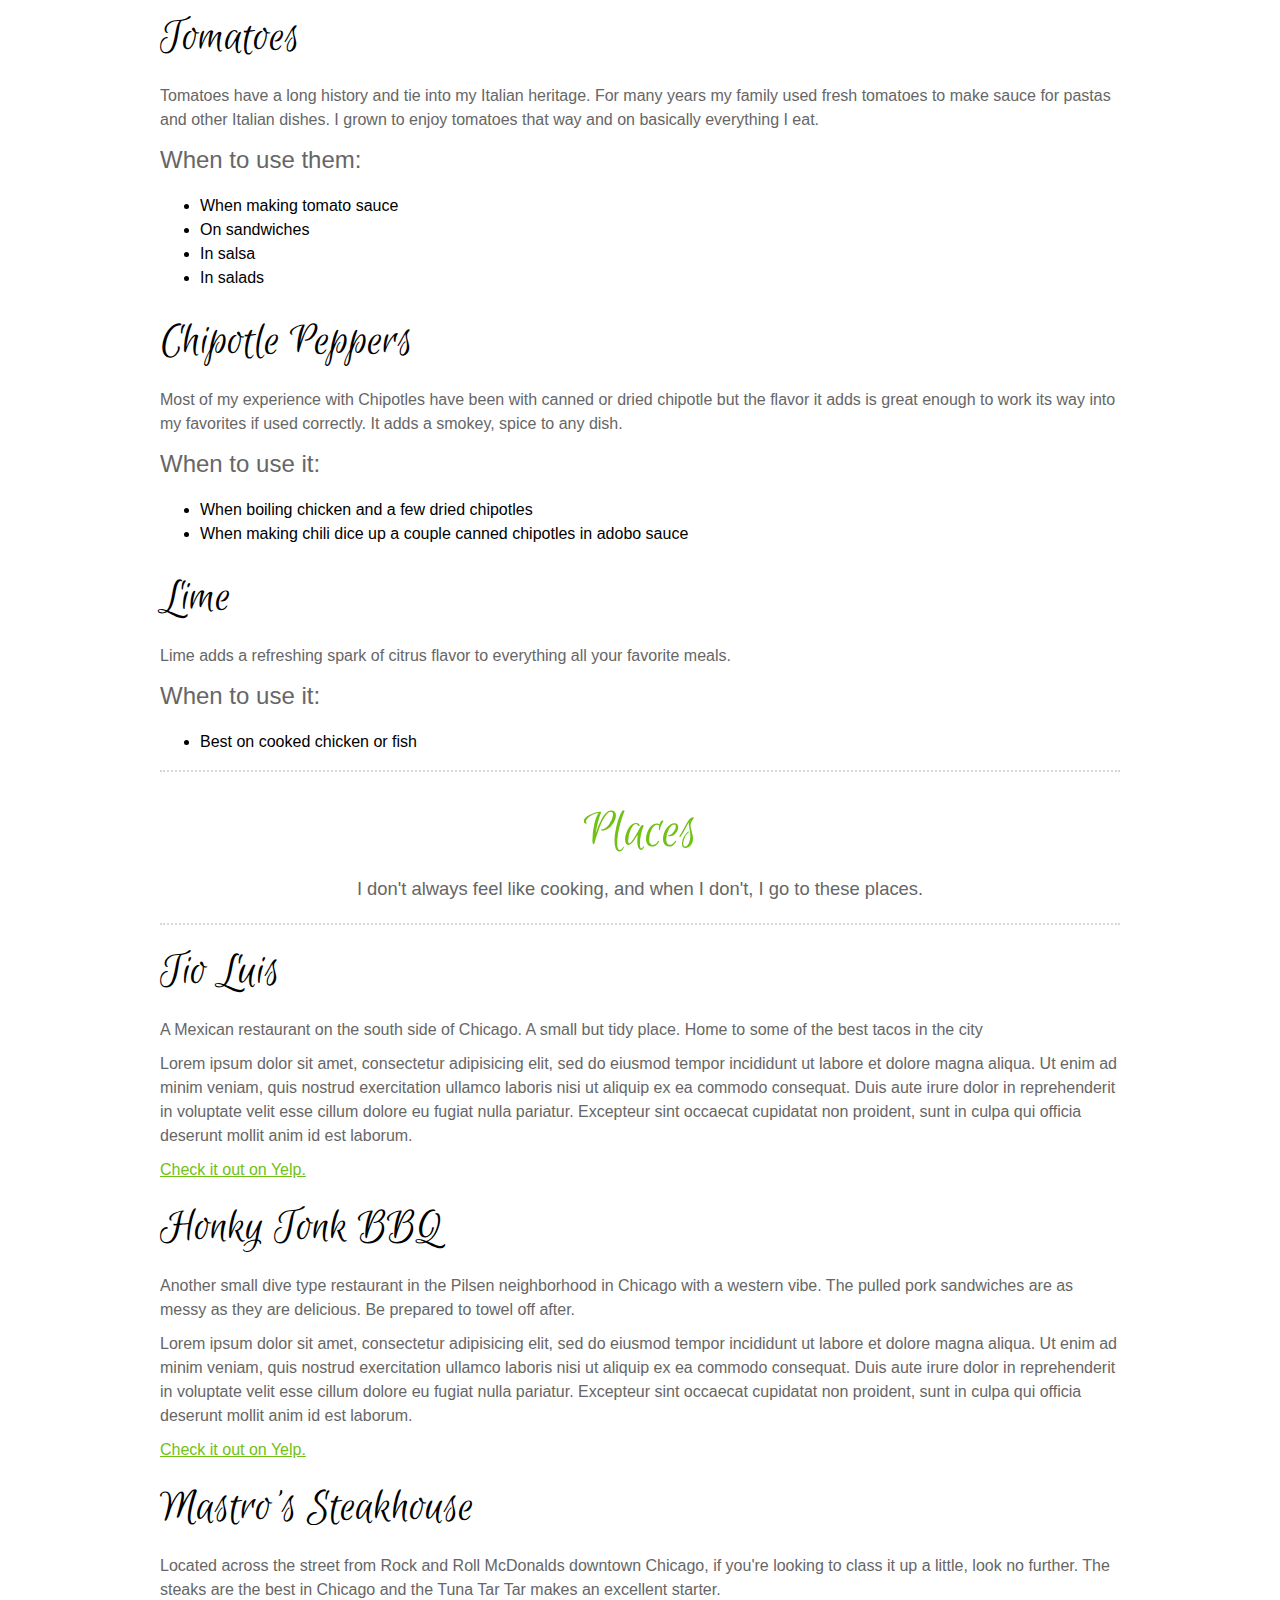
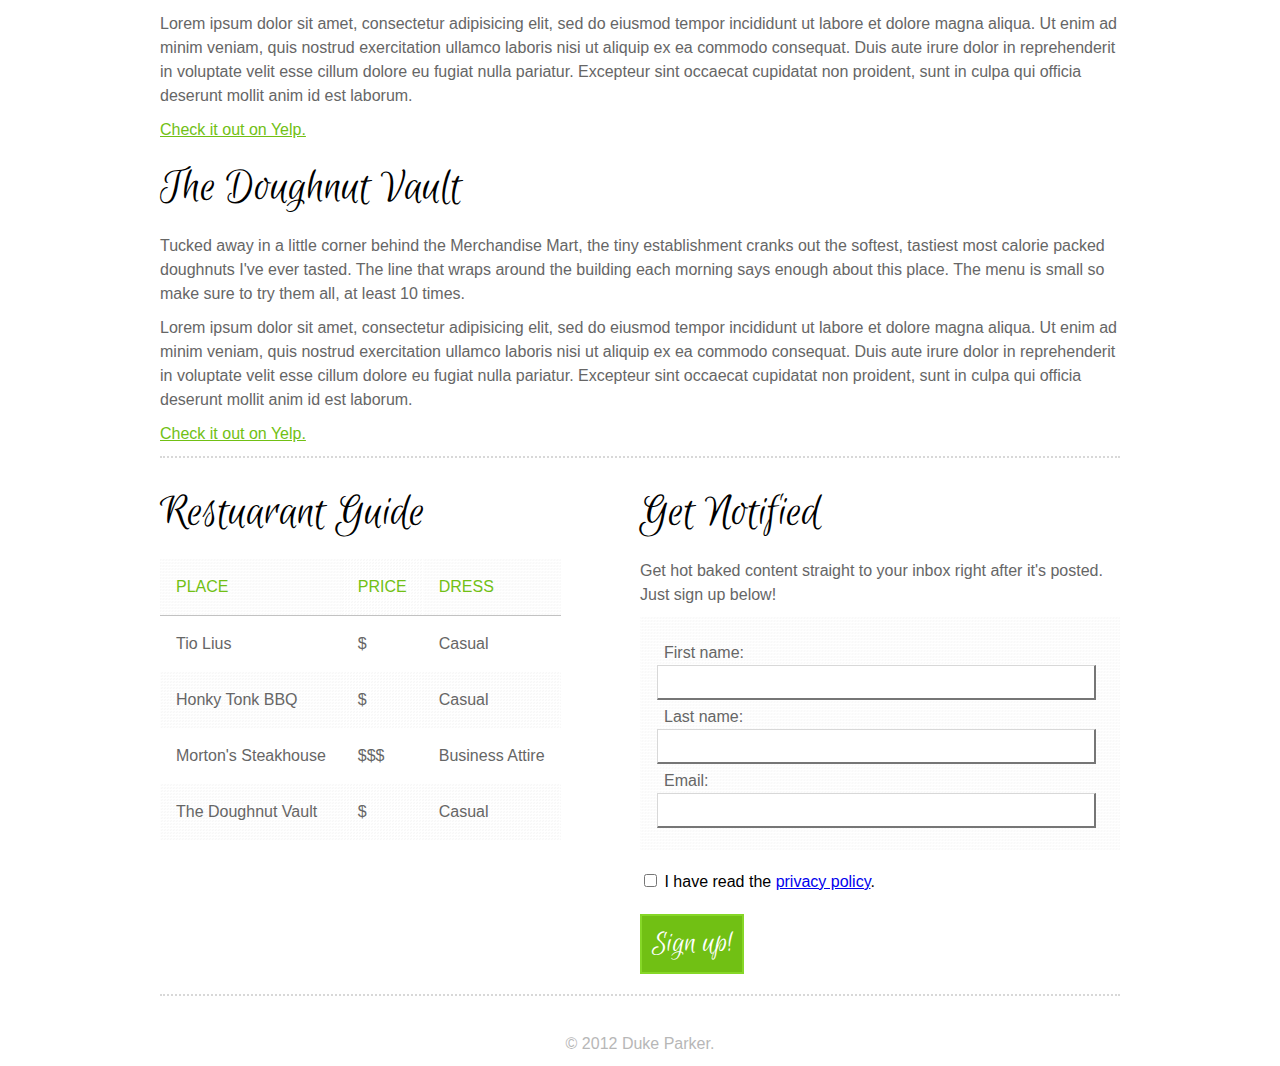
==== commit 10acbddc: "Form and Table updates" ====
--- a/MySite_Parker_Duke/index.html
+++ b/MySite_Parker_Duke/index.html
@@ -11,206 +11,252 @@
 <body>
 
 <header>
-	
 	<h1>the Duke of Food.com</h1>
-		
+	
 	<nav>
 		<ul>
 			<li><a href="#recipes">Recipes</a></li>
 			<li><a href="#ingredients">Ingredients</a></li>
 			<li><a href="#places">Places</a></li>
 		</ul>
-	</nav>
+	</nav>	
 	
 	<div class="intro">
 		<p>I love food. Love to cook it, smell it, learn about it, celebrate the ethnicity of it but most of all <strong>I love to eat it</strong>.<br /> Read on, hopefully my culinary passion inspires the chef in you.</p>
 	</div>
-
+	
 </header>
 
-
 <div id="wrapper">
 
-<section>
-
-	<div id="recipes">	
-		<h2>Recipes</h2>
-		<p class="description">A few of my greatest creations to both make and <span>enjoy</span>.</p>
-		<hr />
-
-		<h3>Chicken Tacos</h3>
-		<div class="container"><img src="images/tacos.jpg" alt="Tacos"></div>
-		<h4>Ingredients</h4>
-		<ul>
-			<li>Corn Shells</li>
-			<li>Chicken Breasts</li>
-			<li>Fresh Cilantro</li>
-			<li>Red Onion</li>
-			<li>Taco Seasoning</li>
-		</ul>
-		<h4>How To Prepare:</h4>
-		<ol>
-			<li>Boil chicken for 1 hour</li>
-			<li>Shred with fork</li>
-			<li>Sautee in pain with oil and seasoning</li>
-			<li>Dice onion and cilantro</li>
-			<li>Add meat and diced cilantro and onion to a corn shell</li>
-			<li>Garnish with ingredients of your choice</li>
-		</ol>
-		<hr />
-	
-		<h3>Ceviche</h3>
-		<div class="container"><img src="images/ceviche.jpg" alt="Ceviche"></div>
-		<h4>Ingredients</h4>
-		<ul>
-			<li>1 bag of already cooked shrimp</li>
-			<li>Salt and Pepper</li>
-			<li>Fresh Cilantro</li>
-			<li>Red Onion</li>
-			<li>Jalepeno</li>
-			<li>2 Lemons and Limes</li>
-		</ul>
-		<h4>How To Prepare:</h4>
-		<ol>
-			<li>Thaw shrimp and dice into cubes</li>
-			<li>Dice cilantro, onion and jalepeno</li>
-			<li>Mix ingredients into a bowl</li>
-			<li>Squeeze in lemon and limes</li>
-			<li>Mix and add salt and pepper to taste</li>
-			<li>Let sit in fridge for at least 1 hour</li>
-		</ol>
-		<hr />
-		
-		<h3>Chicken Black Bean Chili</h3>
-		<div class="container"><img src="images/chili.jpg" alt="Black Bean Ckicken Chili"></div>
-		<h4>Ingredients</h4>
-		<ul>
-			<li>Black Beans, 1 can</li>
-			<li>Chicken Breasts</li>
-			<li>Fresh Cilantro</li>
-			<li>Red Onion</li>
-			<li>Chili powder and cumin</li>
-			<li>3 cans of tomato sauce</li>
-		</ul>
-		<h4>How To Prepare:</h4>
-		<ol>
-			<li>Dice chicken and onion</li>
-			<li>Sautee in a large pot</li>
-			<li>When chicken is browned add tomato sauce and blank beans (rinsed)</li>
-			<li>Add seasonings</li>
-			<li>Let simmer for at least 1 hour</li>
-			<li>Garnish with cilantro and ingredients of your choice</li>
-		</ol>
-		<hr />
-	
-		<h3>Tortilla Soup</h3>
-		<div class="container"><img src="images/tortillasoup.jpg" alt="Tortilla Soup"></div>
-		<h4>Ingredients</h4>
-		<ul>
-			<li>Corn Chips</li>
-			<li>Chicken Breasts</li>
-			<li>Fresh Cilantro</li>
-			<li>Red Onion</li>
-			<li>2 cans of chicken broth</li>
-			<li>2 cans of tomato sauce</li>
-			<li>Black Beans, 1 can</li>
-			<li>1/2 can of corn</li>
-			<li>Salt and Pepper</li>
-		</ul>
-		<h4>How To Prepare:</h4>
-		<ol>
-			<li>Grill chicken and dice</li>
-			<li>In a large pot mix broth, sauce, beans and corn</li>
-			<li>Salt and pepper to taste</li>
-			<li>Add cooked chicken and let simmer for at least 1 hour</li>
-			<li>Serve and garnish with onion and cilantro</li>
-			<li>Add lime, avocado, corn chips and cheese before eating</li>
-		</ol>
-	</div>
-</section>
-	
-<hr /> 
-
-<section>
-	<div id="ingredients">
-	<h2>Ingredients</h2>
-	<p class="description">A little bit about my favorite ingredients to cook with and eat.</p>
+	<section>
+		<div id="recipes">	
+			<h2>Recipes</h2>
+			<p class="description">A few of my greatest creations to both make and <span>enjoy</span>.</p>
+			<hr />
+	
+			<h3>Chicken Tacos</h3>
+			<div class="container"><img src="images/tacos.jpg" alt="Tacos"></div>
+			<h4>Ingredients</h4>
+			<ul>
+				<li>Corn Shells</li>
+				<li>Chicken Breasts</li>
+				<li>Fresh Cilantro</li>
+				<li>Red Onion</li>
+				<li>Taco Seasoning</li>
+			</ul>
+			<h4>How To Prepare:</h4>
+			<ol>
+				<li>Boil chicken for 1 hour</li>
+				<li>Shred with fork</li>
+				<li>Sautee in pain with oil and seasoning</li>
+				<li>Dice onion and cilantro</li>
+				<li>Add meat and diced cilantro and onion to a corn shell</li>
+				<li>Garnish with ingredients of your choice</li>
+			</ol>
+			<hr />
+		
+			<h3>Ceviche</h3>
+			<div class="container"><img src="images/ceviche.jpg" alt="Ceviche"></div>
+			<h4>Ingredients</h4>
+			<ul>
+				<li>1 bag of already cooked shrimp</li>
+				<li>Salt and Pepper</li>
+				<li>Fresh Cilantro</li>
+				<li>Red Onion</li>
+				<li>Jalepeno</li>
+				<li>2 Lemons and Limes</li>
+			</ul>
+			<h4>How To Prepare:</h4>
+			<ol>
+				<li>Thaw shrimp and dice into cubes</li>
+				<li>Dice cilantro, onion and jalepeno</li>
+				<li>Mix ingredients into a bowl</li>
+				<li>Squeeze in lemon and limes</li>
+				<li>Mix and add salt and pepper to taste</li>
+				<li>Let sit in fridge for at least 1 hour</li>
+			</ol>
+			<hr />
+			
+			<h3>Chicken Black Bean Chili</h3>
+			<div class="container"><img src="images/chili.jpg" alt="Black Bean Ckicken Chili"></div>
+			<h4>Ingredients</h4>
+			<ul>
+				<li>Black Beans, 1 can</li>
+				<li>Chicken Breasts</li>
+				<li>Fresh Cilantro</li>
+				<li>Red Onion</li>
+				<li>Chili powder and cumin</li>
+				<li>3 cans of tomato sauce</li>
+			</ul>
+			<h4>How To Prepare:</h4>
+			<ol>
+				<li>Dice chicken and onion</li>
+				<li>Sautee in a large pot</li>
+				<li>When chicken is browned add tomato sauce and blank beans (rinsed)</li>
+				<li>Add seasonings</li>
+				<li>Let simmer for at least 1 hour</li>
+				<li>Garnish with cilantro and ingredients of your choice</li>
+			</ol>
+			<hr />
+		
+			<h3>Tortilla Soup</h3>
+			<div class="container"><img src="images/tortillasoup.jpg" alt="Tortilla Soup"></div>
+			<h4>Ingredients</h4>
+			<ul>
+				<li>Corn Chips</li>
+				<li>Chicken Breasts</li>
+				<li>Fresh Cilantro</li>
+				<li>Red Onion</li>
+				<li>2 cans of chicken broth</li>
+				<li>2 cans of tomato sauce</li>
+				<li>Black Beans, 1 can</li>
+				<li>1/2 can of corn</li>
+				<li>Salt and Pepper</li>
+			</ul>
+			<h4>How To Prepare:</h4>
+			<ol>
+				<li>Grill chicken and dice</li>
+				<li>In a large pot mix broth, sauce, beans and corn</li>
+				<li>Salt and pepper to taste</li>
+				<li>Add cooked chicken and let simmer for at least 1 hour</li>
+				<li>Serve and garnish with onion and cilantro</li>
+				<li>Add lime, avocado, corn chips and cheese before eating</li>
+			</ol>
+		</div>
+	</section>
+		
+	<hr /> 
+	
+	<section>
+		<div id="ingredients">
+			<h2>Ingredients</h2>
+			<p class="description">A little bit about my favorite ingredients to cook with and eat.</p>
+			<hr />
+			
+			<h3>Cilantro</h3>
+			<p>At first, cilantro was one of my most hated foods. It's generally known to have a "soapy" taste and I found that true in my first experiences with the herb. After trying it a few times in various recipes I began to acquire a taste for it and it eventually turned into my favorite ingredient.</p>
+			<h4>When to use it:</h4>
+			<ul>
+				<li>In salsa</li>
+				<li>As a garnish</li>
+				<li>In soups and sandwiches</li>
+			</ul>
+		
+			<h3>Tomatoes</h3>
+			<p>Tomatoes have a long history and tie into my Italian heritage. For many years my family used fresh tomatoes to make sauce for pastas and other Italian dishes. I grown to enjoy tomatoes that way and on basically everything I eat.</p>
+			<h4>When to use them:</h4>
+			<ul>
+				<li>When making tomato sauce</li>
+				<li>On sandwiches</li>
+				<li>In salsa</li>
+				<li>In salads</li>
+			</ul>
+			
+			<h3>Chipotle Peppers</h3>
+			<p>Most of my experience with Chipotles have been with canned or dried chipotle but the flavor it adds is great enough to work its way into my favorites if used correctly. It adds a smokey, spice to any dish.</p>
+			<h4>When to use it:</h4>
+			<ul>
+				<li>When boiling chicken and a few dried chipotles</li>
+				<li>When making chili dice up a couple canned chipotles in adobo sauce</li>
+			</ul>
+			
+			<h3>Lime</h3>
+			<p>Lime adds a refreshing spark of citrus flavor to everything all your favorite meals.</p>
+			<h4>When to use it:</h4>
+			<ul>
+				<li>Best on cooked chicken or fish</li>	
+			</ul>
+		</div>
+	</section>
+
 	<hr />
 	
-	<h3>Cilantro</h3>
-	<p>At first, cilantro was one of my most hated foods. It's generally known to have a "soapy" taste and I found that true in my first experiences with the herb. After trying it a few times in various recipes I began to acquire a taste for it and it eventually turned into my favorite ingredient.</p>
-	<h4>When to use it:</h4>
-	<ul>
-		<li>In salsa</li>
-		<li>As a garnish</li>
-		<li>In soups and sandwiches</li>
-	</ul>
-
-	<h3>Tomatoes</h3>
-	<p>Tomatoes have a long history and tie into my Italian heritage. For many years my family used fresh tomatoes to make sauce for pastas and other Italian dishes. I grown to enjoy tomatoes that way and on basically everything I eat.</p>
-	<h4>When to use them:</h4>
-	<ul>
-		<li>When making tomato sauce</li>
-		<li>On sandwiches</li>
-		<li>In salsa</li>
-		<li>In salads</li>
-	</ul>
-	
-	<h3>Chipotle Peppers</h3>
-	<p>Most of my experience with Chipotles have been with canned or dried chipotle but the flavor it adds is great enough to work its way into my favorites if used correctly. It adds a smokey, spice to any dish.</p>
-	<h4>When to use it:</h4>
-	<ul>
-		<li>When boiling chicken and a few dried chipotles</li>
-		<li>When making chili dice up a couple canned chipotles in adobo sauce</li>
-	</ul>
-	
-	<h3>Lime</h3>
-	<p>Lime adds a refreshing spark of citrus flavor to everything all your favorite meals.</p>
-	<h4>When to use it:</h4>
-	<ul>
-		<li>Best on cooked chicken or fish</li>	
-	</ul>
-	</div>
+	<section>
+		<div id="places">
+			<h2>Places</h2>
+			<p class="description">I don't always feel like cooking, and when I don't, I go to these places.</p>
+			<hr />
+			
+			<h3>Tio Luis</h3>
+			<div class="special">
+				<p>A Mexican restaurant on the south side of Chicago. A small but tidy place. Home to some of the best tacos in the city</p>
+				<p>Lorem ipsum dolor sit amet, consectetur adipisicing elit, sed do eiusmod tempor incididunt ut labore et dolore magna aliqua. Ut enim ad minim veniam, quis nostrud exercitation ullamco laboris nisi ut aliquip ex ea commodo consequat. Duis aute irure dolor in reprehenderit in voluptate velit esse cillum dolore eu fugiat nulla pariatur. Excepteur sint occaecat cupidatat non proident, sunt in culpa qui officia deserunt mollit anim id est laborum.</p>
+			</div>
+			<p><a href="http://www.yelp.com/biz/tio-luis-tacos-chicago">Check it out on Yelp.</a></p>
+			
+			<h3>Honky Tonk BBQ</h3>
+			<div class="special">
+				<p>Another small dive type restaurant in the Pilsen neighborhood in Chicago with a western vibe. The pulled pork sandwiches are as messy as they are delicious. Be prepared to towel off after.</p>
+				<p>Lorem ipsum dolor sit amet, consectetur adipisicing elit, sed do eiusmod tempor incididunt ut labore et dolore magna aliqua. Ut enim ad minim veniam, quis nostrud exercitation ullamco laboris nisi ut aliquip ex ea commodo consequat. Duis aute irure dolor in reprehenderit in voluptate velit esse cillum dolore eu fugiat nulla pariatur. Excepteur sint occaecat cupidatat non proident, sunt in culpa qui officia deserunt mollit anim id est laborum.</p>
+			</div>
+			<p><a href="http://www.yelp.com/biz/honky-tonk-bbq-chicago">Check it out on Yelp.</a></p>
+		
+			<h3>Mastro's Steakhouse</h3>
+			<div class="special">
+				<p>Located across the street from Rock and Roll McDonalds downtown Chicago, if you're looking to class it up a little, look no further. The steaks are the best in Chicago and the Tuna Tar Tar makes an excellent starter. </p>
+				<p>Lorem ipsum dolor sit amet, consectetur adipisicing elit, sed do eiusmod tempor incididunt ut labore et dolore magna aliqua. Ut enim ad minim veniam, quis nostrud exercitation ullamco laboris nisi ut aliquip ex ea commodo consequat. Duis aute irure dolor in reprehenderit in voluptate velit esse cillum dolore eu fugiat nulla pariatur. Excepteur sint occaecat cupidatat non proident, sunt in culpa qui officia deserunt mollit anim id est laborum.</p>
+			</div>
+			<p><a href="http://www.yelp.com/biz/mastros-steakhouse-chicago">Check it out on Yelp.</a></p>
+			
+			<h3>The Doughnut Vault</h3>
+			<div class="special">
+				<p>Tucked away in a little corner behind the Merchandise Mart, the tiny establishment cranks out the softest, tastiest most calorie packed doughnuts I've ever tasted. The line that wraps around the building each morning says enough about this place. The menu is small so make sure to try them all, at least 10 times.</p>
+				<p>Lorem ipsum dolor sit amet, consectetur adipisicing elit, sed do eiusmod tempor incididunt ut labore et dolore magna aliqua. Ut enim ad minim veniam, quis nostrud exercitation ullamco laboris nisi ut aliquip ex ea commodo consequat. Duis aute irure dolor in reprehenderit in voluptate velit esse cillum dolore eu fugiat nulla pariatur. Excepteur sint occaecat cupidatat non proident, sunt in culpa qui officia deserunt mollit anim id est laborum.</p>
+			</div>
+			<p><a href="http://www.yelp.com/biz/the-doughnut-vault-chicago#query:donut%20vault">Check it out on Yelp.</a></p>
+		</div>
+		
 	<hr />
-</section>
-	
-<section>
-	<div id="places">
-	<h2>Places</h2>
-	<p class="description">I don't always feel like cooking, and when I don't, I go to these places.</p>
-	<hr />
-	
-	<h3>Tio Luis</h3>
-	<div class="special">
-	<p>A Mexican restaurant on the south side of Chicago. A small but tidy place. Home to some of the best tacos in the city</p>
-	<p>Lorem ipsum dolor sit amet, consectetur adipisicing elit, sed do eiusmod tempor incididunt ut labore et dolore magna aliqua. Ut enim ad minim veniam, quis nostrud exercitation ullamco laboris nisi ut aliquip ex ea commodo consequat. Duis aute irure dolor in reprehenderit in voluptate velit esse cillum dolore eu fugiat nulla pariatur. Excepteur sint occaecat cupidatat non proident, sunt in culpa qui officia deserunt mollit anim id est laborum.</p>
-	</div>
-	<p><a href="http://www.yelp.com/biz/tio-luis-tacos-chicago">Check it out on Yelp.</a></p>
-	
-	<h3>Honky Tonk BBQ</h3>
-	<div class="special">
-	<p>Another small dive type restaurant in the Pilsen neighborhood in Chicago with a western vibe. The pulled pork sandwiches are as messy as they are delicious. Be prepared to towel off after.</p>
-	<p>Lorem ipsum dolor sit amet, consectetur adipisicing elit, sed do eiusmod tempor incididunt ut labore et dolore magna aliqua. Ut enim ad minim veniam, quis nostrud exercitation ullamco laboris nisi ut aliquip ex ea commodo consequat. Duis aute irure dolor in reprehenderit in voluptate velit esse cillum dolore eu fugiat nulla pariatur. Excepteur sint occaecat cupidatat non proident, sunt in culpa qui officia deserunt mollit anim id est laborum.</p>
-	</div>
-	<p><a href="http://www.yelp.com/biz/honky-tonk-bbq-chicago">Check it out on Yelp.</a></p>
-
-	
-	<h3>Mastro's Steakhouse</h3>
-	<div class="special">
-	<p>Located across the street from Rock and Roll McDonalds downtown Chicago, if you're looking to class it up a little, look no further. The steaks are the best in Chicago and the Tuna Tar Tar makes an excellent starter. </p>
-	<p>Lorem ipsum dolor sit amet, consectetur adipisicing elit, sed do eiusmod tempor incididunt ut labore et dolore magna aliqua. Ut enim ad minim veniam, quis nostrud exercitation ullamco laboris nisi ut aliquip ex ea commodo consequat. Duis aute irure dolor in reprehenderit in voluptate velit esse cillum dolore eu fugiat nulla pariatur. Excepteur sint occaecat cupidatat non proident, sunt in culpa qui officia deserunt mollit anim id est laborum.</p>
-	</div>
-	<p><a href="http://www.yelp.com/biz/mastros-steakhouse-chicago">Check it out on Yelp.</a></p>
-
-	
-	<h3>The Doughnut Vault</h3>
-	<div class="special">
-	<p>Tucked away in a little corner behind the Merchandise Mart, the tiny establishment cranks out the softest, tastiest most calorie packed doughnuts I've ever tasted. The line that wraps around the building each morning says enough about this place. The menu is small so make sure to try them all, at least 10 times.</p>
-	<p>Lorem ipsum dolor sit amet, consectetur adipisicing elit, sed do eiusmod tempor incididunt ut labore et dolore magna aliqua. Ut enim ad minim veniam, quis nostrud exercitation ullamco laboris nisi ut aliquip ex ea commodo consequat. Duis aute irure dolor in reprehenderit in voluptate velit esse cillum dolore eu fugiat nulla pariatur. Excepteur sint occaecat cupidatat non proident, sunt in culpa qui officia deserunt mollit anim id est laborum.</p>
-	</div>
-	<p><a href="http://www.yelp.com/biz/the-doughnut-vault-chicago#query:donut%20vault">Check it out on Yelp.</a></p>
-	</div>
-</section>
+	
+	</section>
+	
+			<div class="guide">
+				<h3>Restuarant Guide</h3>
+				<table>
+					<tr>
+						<th>Place</th>
+						<th>Price</th>
+						<th>Dress</th>
+					</tr>
+					<tr>
+						<td>Tio Lius</td>
+						<td>$</td>
+						<td>Casual</td>
+					</tr>
+					<tr class="odd">
+						<td>Honky Tonk BBQ</td>
+						<td>$</td>
+						<td>Casual</td>
+					</tr>
+					<tr>
+						<td>Morton's Steakhouse</td>
+						<td>$$$</td>
+						<td>Business Attire</td>
+					</tr>
+					<tr class="odd">
+						<td>The Doughnut Vault</td>
+						<td>$</td>
+						<td>Casual</td>
+					</tr>
+				</table>
+			</div>
+						
+			<div class="notify">
+				<h3>Get Notified</h3>
+				<p>Get hot baked content straight to your inbox right after it's posted. Just sign up below!</p>
+				<form>
+					<div class="formfield">
+						<span>First name:</span> <input type="text" name="firstname" />
+						<span>Last name:</span> <input type="text" name="lastname" />
+						<span>Email:</span> <input type="text" name="lastname" />
+					</div>
+					<input type="checkbox" name="vehicle" value="Bike" /> I have read the <a href="#">privacy policy</a>.<br />
+					<input type="submit" value="Sign up!" class="button" />
+				</form> 
+			</div>
+	<hr>
+	
 </div>
 	
 <footer>
--- a/MySite_Parker_Duke/css/main.css
+++ b/MySite_Parker_Duke/css/main.css
@@ -14,6 +14,7 @@
 	border: none;
 	border-top: 2px dotted #d8d8d8;
 	height: 1px;
+	clear:both;
 	}
 
 img {
@@ -75,7 +76,7 @@
 	background: url("../images/logo.png") top center no-repeat;
 	font-family: 'Euphoria Script', cursive;
 	font-weight: 100;
-	font-size: 6.5em; /*120px*/
+	font-size: 6.5em;
 	padding: 100px 0 20px 0;
 	color: #666;
 	text-align: center;
@@ -105,14 +106,14 @@
 	font-size: 1.5em;
 	font-weight: 100;	
 	margin: 10px 0 3px 0;
-	padding 0;
+	padding: 0;
 	color: #666;
 	}
 
 p {
 	margin: 0 0 10px 0;
 	color: #666;
-}
+	}
 	
 .intro {
 	font-family: 'Euphoria Script', cursive;
@@ -131,7 +132,6 @@
 .intro p {
 	color: #fff;
 	margin: 10px auto;
-
 	}	
 
 .description {
@@ -175,14 +175,90 @@
 	text-align: center;
 	}
 
+.guide {
+	float: left;
+	}
+	
+.notify {
+	float: right;
+	max-width: 50%;
+	}
+
+table {
+	border-collapse: collapse;
+	width: auto;
+	table-layout: auto;
+	}
+
+th {
+	text-align: left;
+	padding: 1em;
+	border-bottom: 1px solid #666;
+	text-transform: uppercase;
+	font-weight:100;
+	color: #71c014;
+	background: url("../images/brillant.png") top repeat #fff;
+	border-bottom: 1px solid #c2c2c2 }
+
+td {
+	text-align: left;
+	padding: 1em;
+	color: #666;
+	}	
+	
+.odd
+	{
+	background: url("../images/brillant.png") top repeat #fff;
+	}
+
+aside {
+	float: right;
+	}
+
+.button {
+	background: #71c014;
+	background:-moz-linear-gradient(top, #71c014 50%, #67b10f 50%);
+    border: 2px solid #86d727;
+    color: #fff;
+    font-size: 2em;
+    padding: 2%;
+	font-family: 'Euphoria Script', cursive;
+    -moz-border-radius: 4px;
+    margin: 20px 0;
+}
+
+.formfield {
+	padding: 5%;
+	background: url("../images/brillant.png") top repeat #fff;
+	height:	185px;
+	margin-bottom: 20px;
+	}
+
+.formfield input {
+	width: 100%;
+	float: right;
+	height: 30px;
+	border-top: 1px solid #D8D8D8;
+	border-left: 1px solid #D8D8D8;	
+	margin-bottom: 5px;
+	}
+
+.formfield span {
+	float: left;
+	display: block;
+	color: #666;
+	}
+
 
 /* media queries 
 ==================================================*/
 
-@media screen and (min-width:767px) and (max-width: 960px) {
+@media screen and (min-width:768px) and (max-width: 960px) {
 	.container img {width: 53%;}
 	.wrapper ul {-moz-column-count: 2;}
 	.intro p {font-size: 1.15em;}
+	.notify {float: none;}
+
 }
 
 @media only screen and (min-width: 480px) and (max-width:767px) {
@@ -190,6 +266,7 @@
 	.wrapper ul {-moz-column-count: 1;} 
 	.container img {width: 57%;}	
 	.special {-moz-column-count: 1;}
+	.notify {float: none;}
 }
 
 @media only screen and (max-width:479px) {
@@ -200,7 +277,8 @@
 	.special {-moz-column-count: 1;}
 	.intro p {font-size: .95em;}
 	nav li {width: 80%; float: none; margin: 3px auto;}
-	nav a { background: none;}
-}
-
-
+	nav a {background: none;}
+	td {padding: .2em;}	
+	.notify {float: none; max-width: 100%;}
+	.guide {border-bottom: 2px dotted #D8D8D8; padding-bottom: 20px; margin-bottom: 20px;}
+}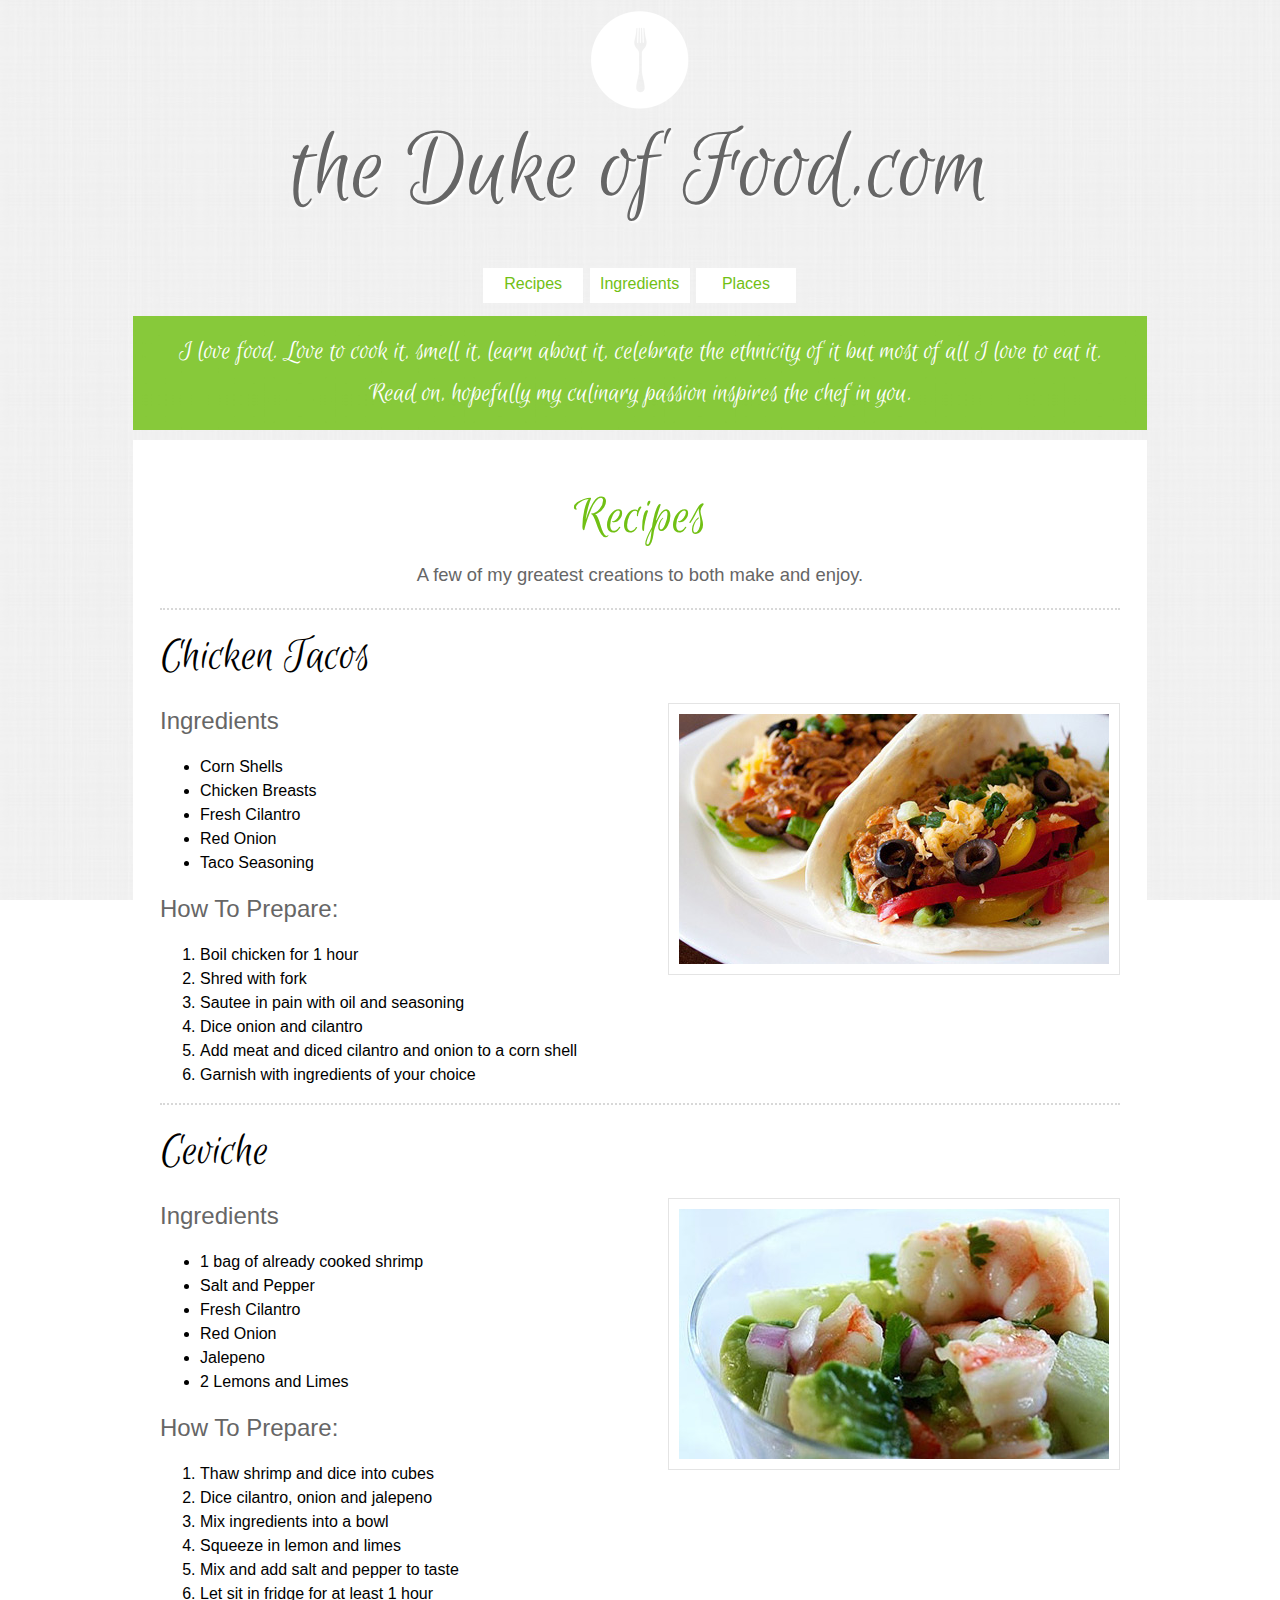
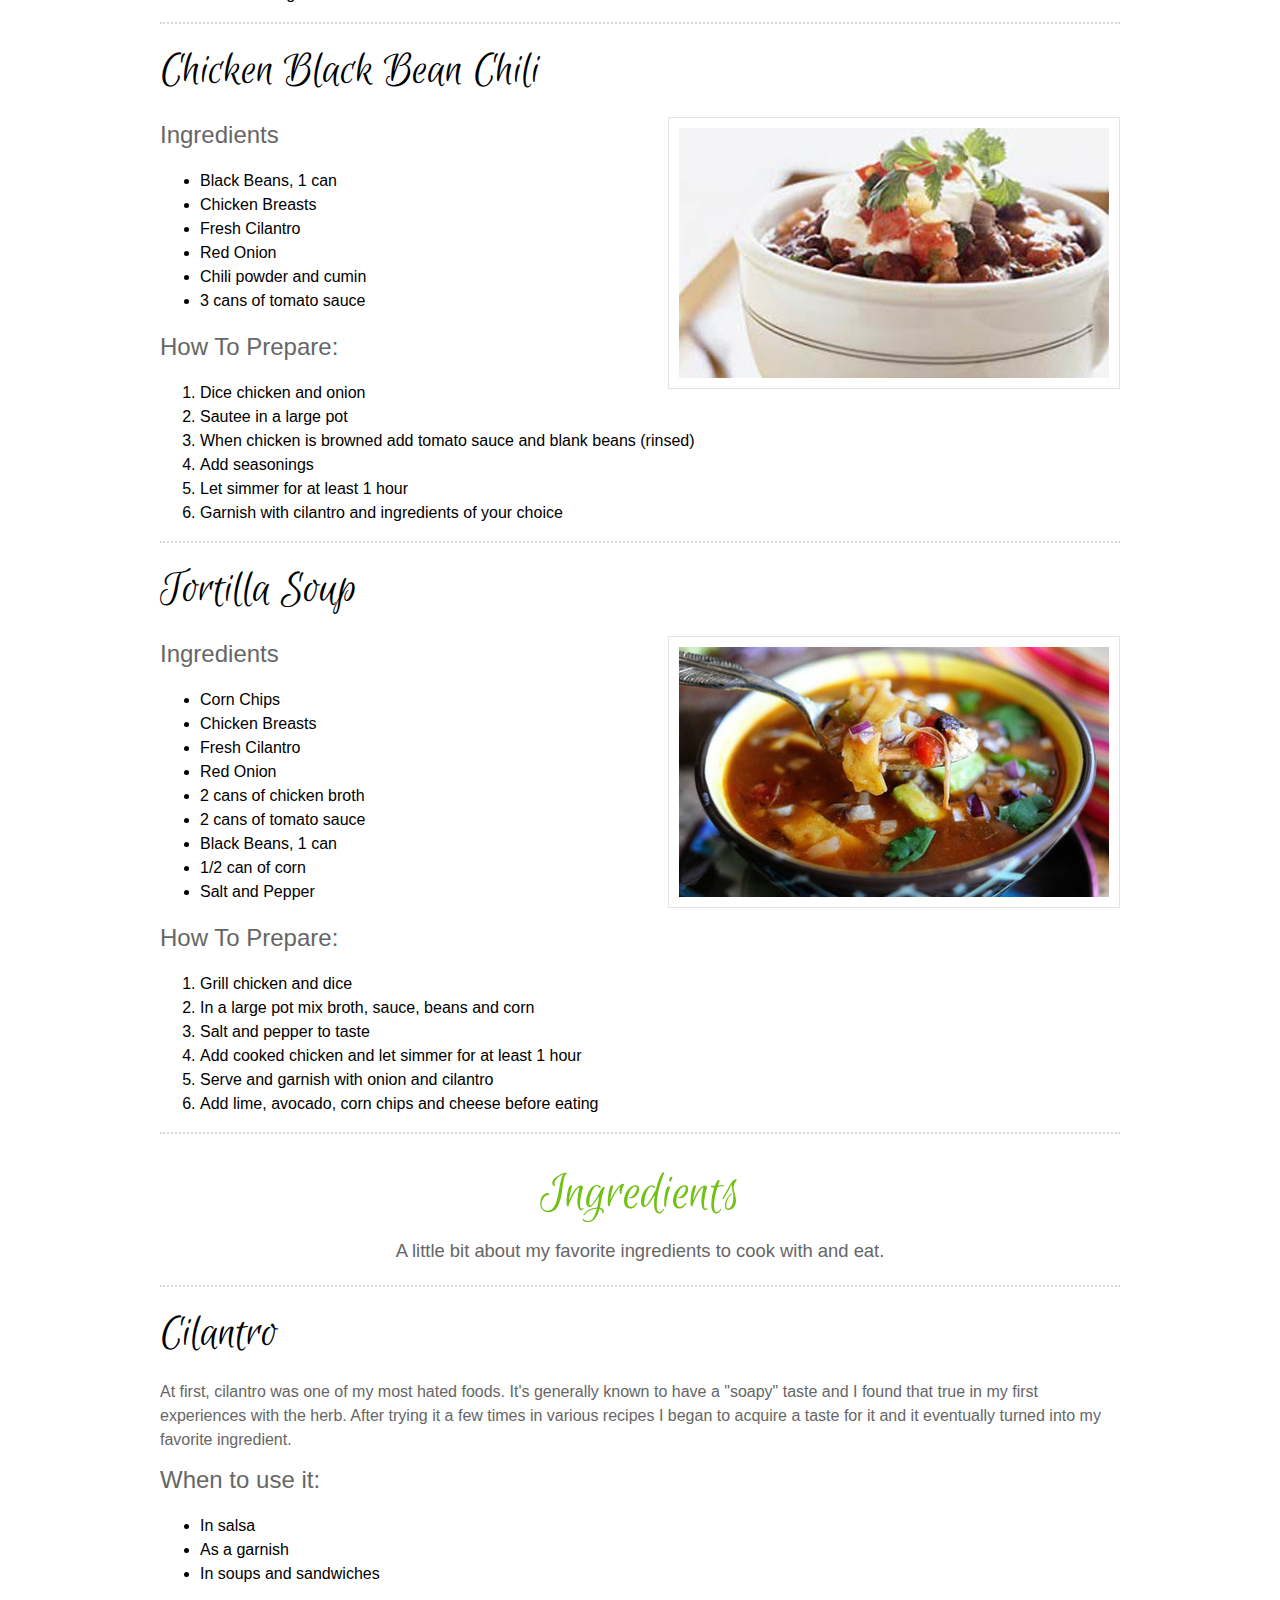
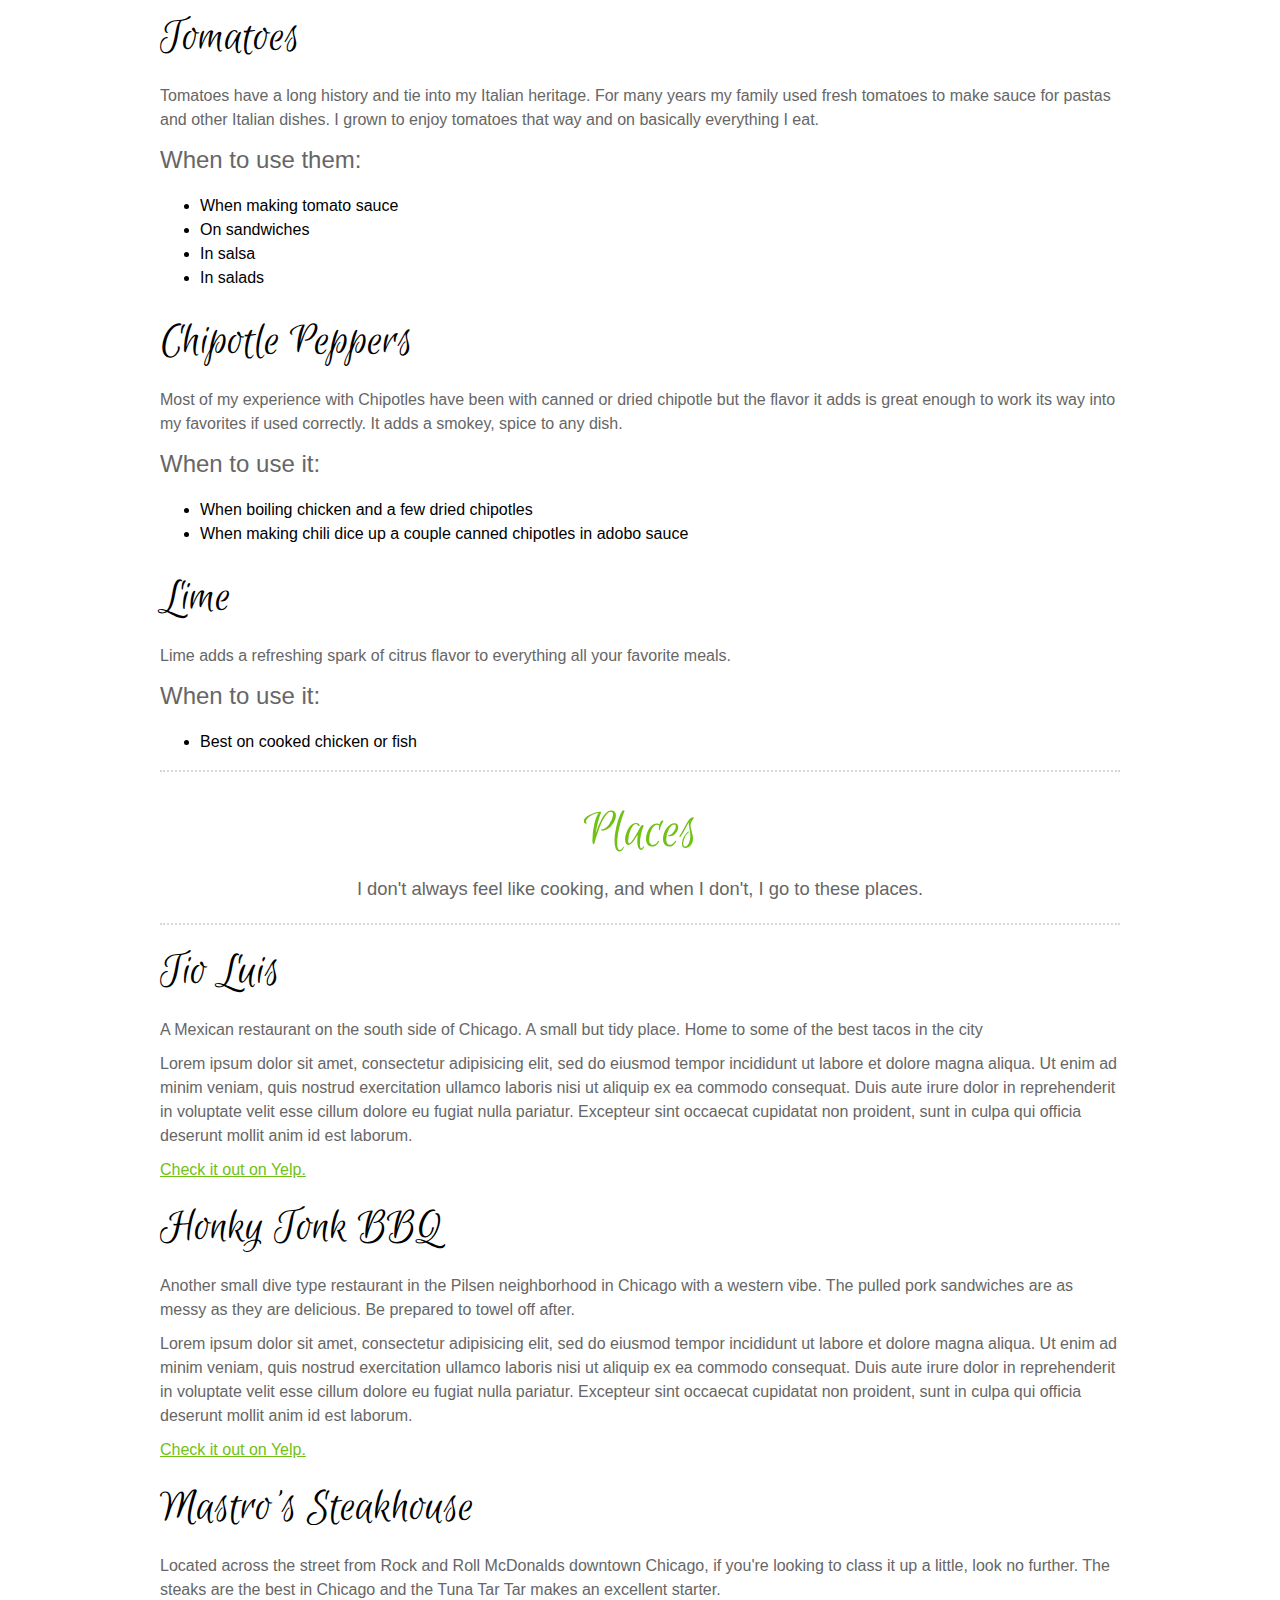
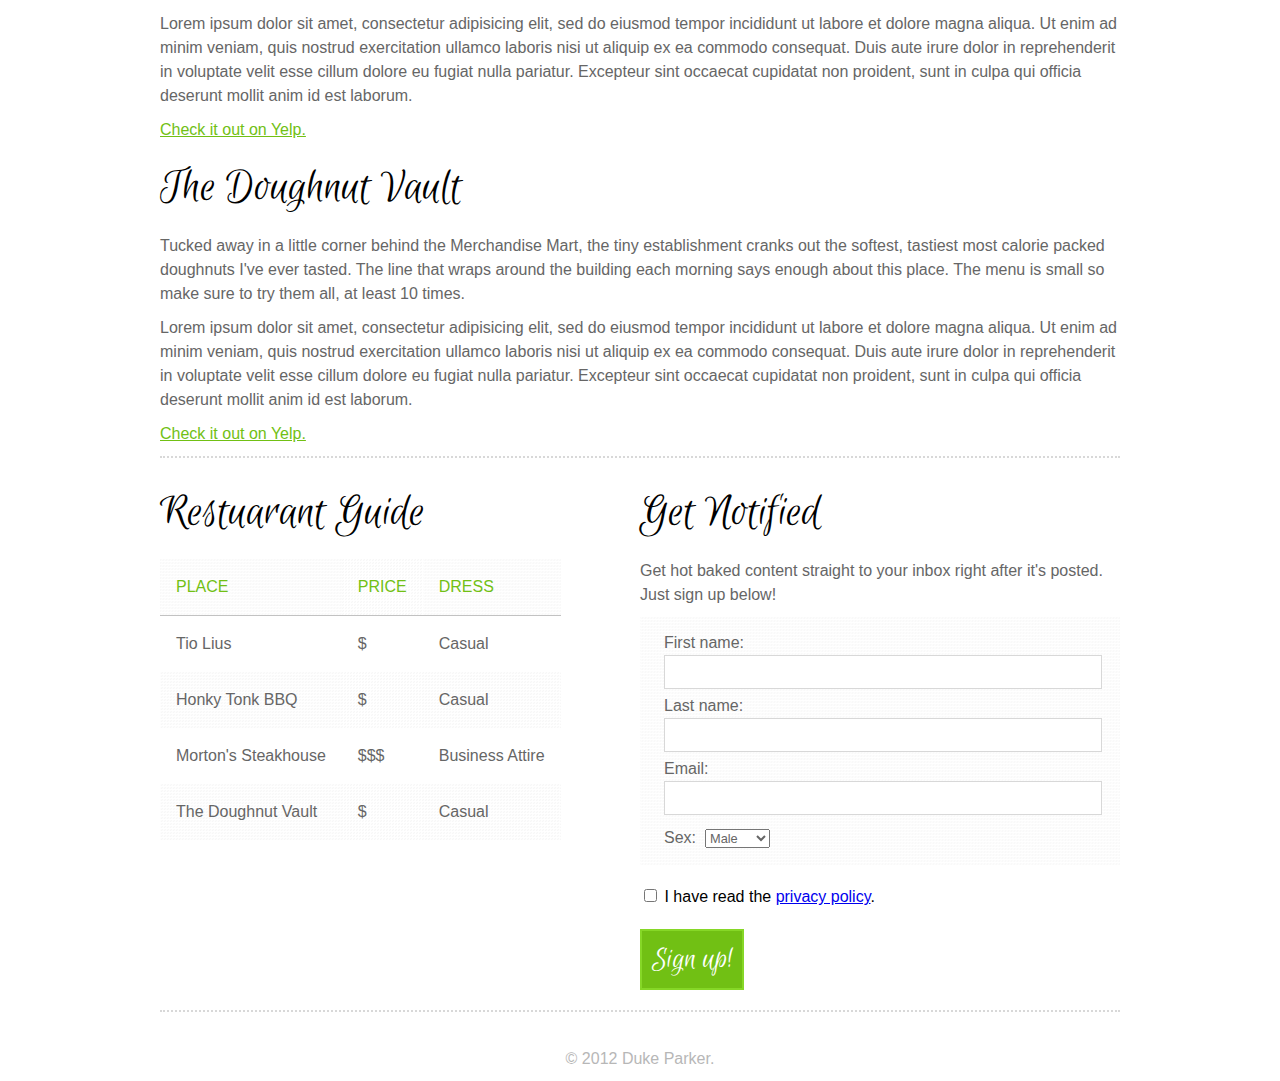
==== commit a547e203: "Refinements" ====
--- a/MySite_Parker_Duke/index.html
+++ b/MySite_Parker_Duke/index.html
@@ -245,11 +245,15 @@
 			<div class="notify">
 				<h3>Get Notified</h3>
 				<p>Get hot baked content straight to your inbox right after it's posted. Just sign up below!</p>
-				<form>
+				<form method="get" name="notify">
 					<div class="formfield">
-						<span>First name:</span> <input type="text" name="firstname" />
-						<span>Last name:</span> <input type="text" name="lastname" />
-						<span>Email:</span> <input type="text" name="lastname" />
+						<label>First name:</label> <input type="text" name="firstname" /><br />
+						<label>Last name:</label> <input type="text" name="lastname" /><br />
+						<label>Email:</label> <input type="text" name="lastname" /><br />
+						<label>Sex:</label><select name="sex">
+                                <option value="male">Male</option>
+                                <option value="female">Female</option>
+     				    </select>
 					</div>
 					<input type="checkbox" name="vehicle" value="Bike" /> I have read the <a href="#">privacy policy</a>.<br />
 					<input type="submit" value="Sign up!" class="button" />
--- a/MySite_Parker_Duke/css/main.css
+++ b/MySite_Parker_Duke/css/main.css
@@ -228,25 +228,30 @@
 }
 
 .formfield {
-	padding: 5%;
+	padding: 3% 5%;
 	background: url("../images/brillant.png") top repeat #fff;
-	height:	185px;
+	height:	220px;
 	margin-bottom: 20px;
 	}
 
 .formfield input {
 	width: 100%;
-	float: right;
 	height: 30px;
-	border-top: 1px solid #D8D8D8;
-	border-left: 1px solid #D8D8D8;	
+	border: 1px solid #D8D8D8;
 	margin-bottom: 5px;
-	}
-
-.formfield span {
-	float: left;
-	display: block;
-	color: #666;
+	font-family: georgia;
+	color: #666;
+	font-size: 1em;
+	}
+
+.formfield label {
+	color: #666;
+	}
+
+.formfield select {
+	color: #666;
+	margin: 2.083333333%;
+	font-size: .8em;
 	}
 
 
@@ -257,8 +262,8 @@
 	.container img {width: 53%;}
 	.wrapper ul {-moz-column-count: 2;}
 	.intro p {font-size: 1.15em;}
-	.notify {float: none;}
-
+	.notify {float: none; max-width: 100%;}
+	.guide {border-bottom: 2px dotted #D8D8D8; padding-bottom: 20px; margin-bottom: 20px; float:none;}
 }
 
 @media only screen and (min-width: 480px) and (max-width:767px) {
@@ -266,7 +271,8 @@
 	.wrapper ul {-moz-column-count: 1;} 
 	.container img {width: 57%;}	
 	.special {-moz-column-count: 1;}
-	.notify {float: none;}
+	.notify {float: none; max-width: 100%;}
+	.guide {border-bottom: 2px dotted #D8D8D8; padding-bottom: 20px; margin-bottom: 20px; float:none;}
 }
 
 @media only screen and (max-width:479px) {
